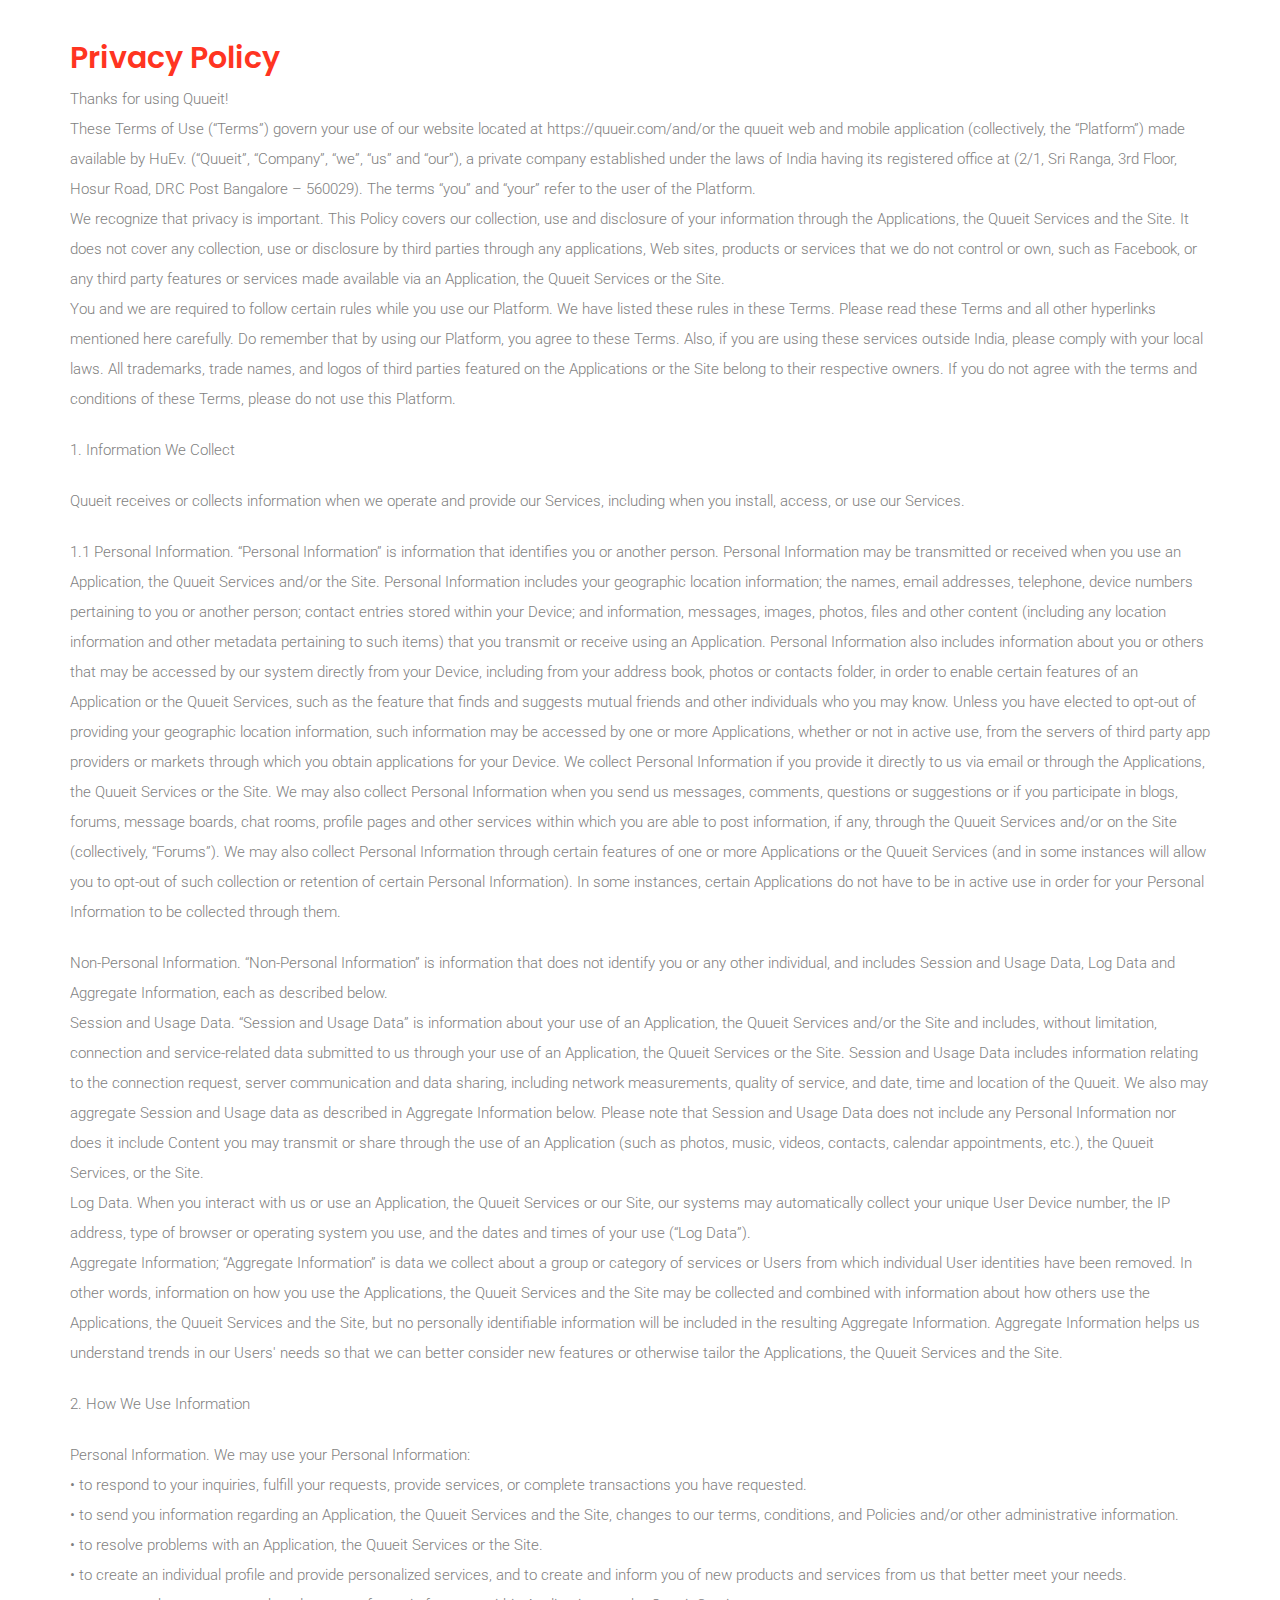
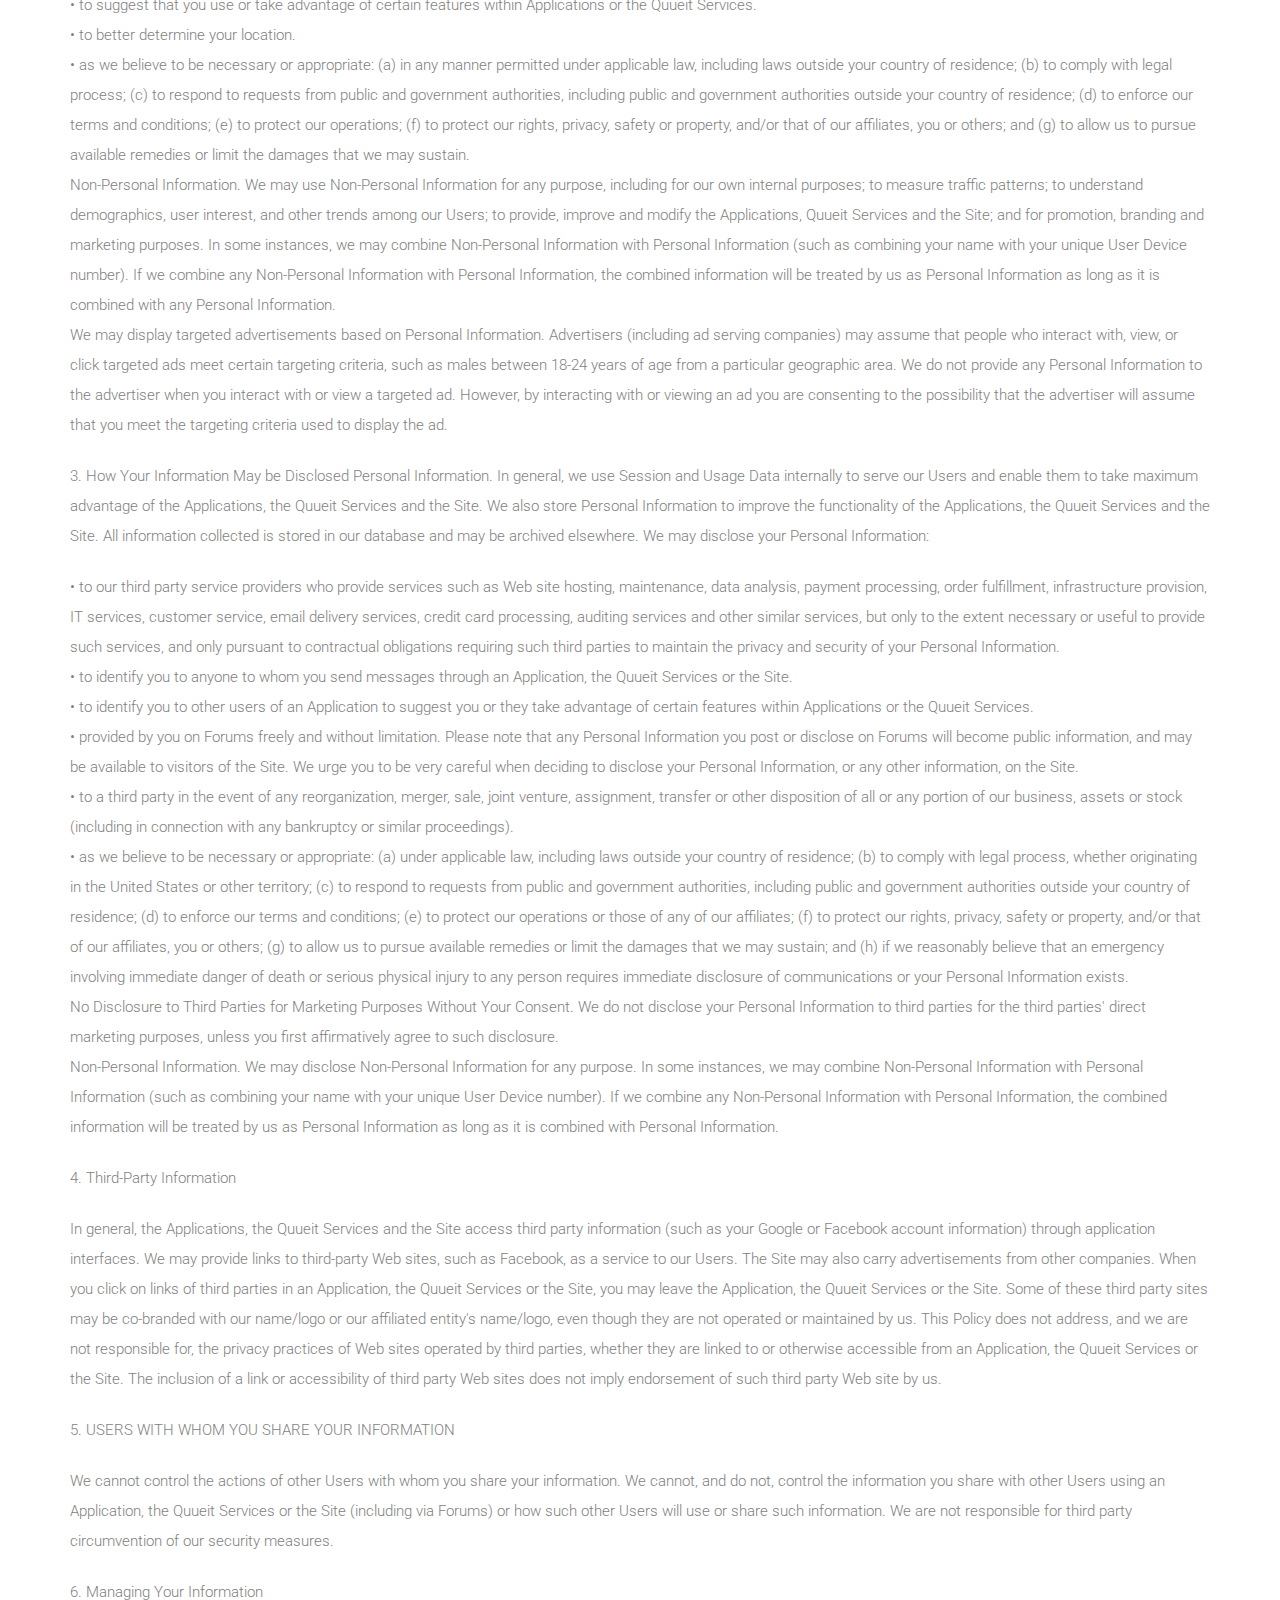
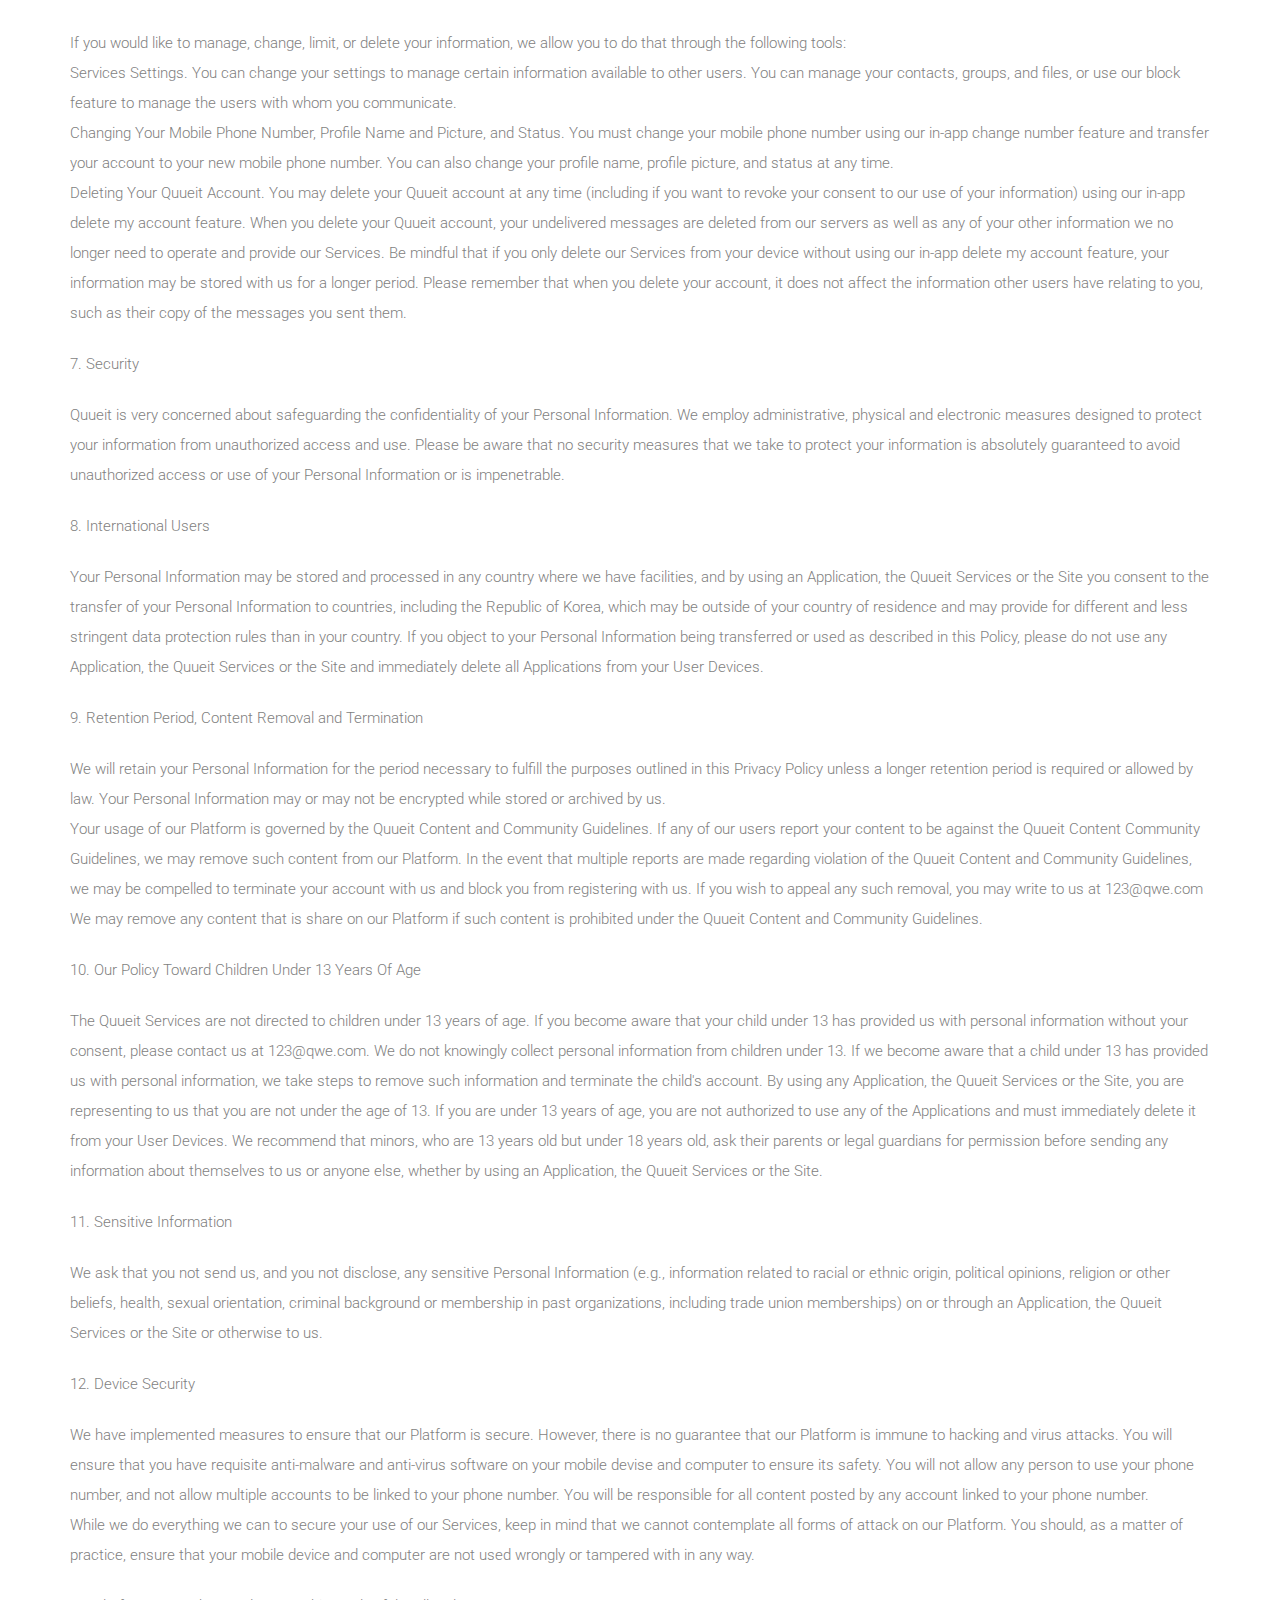
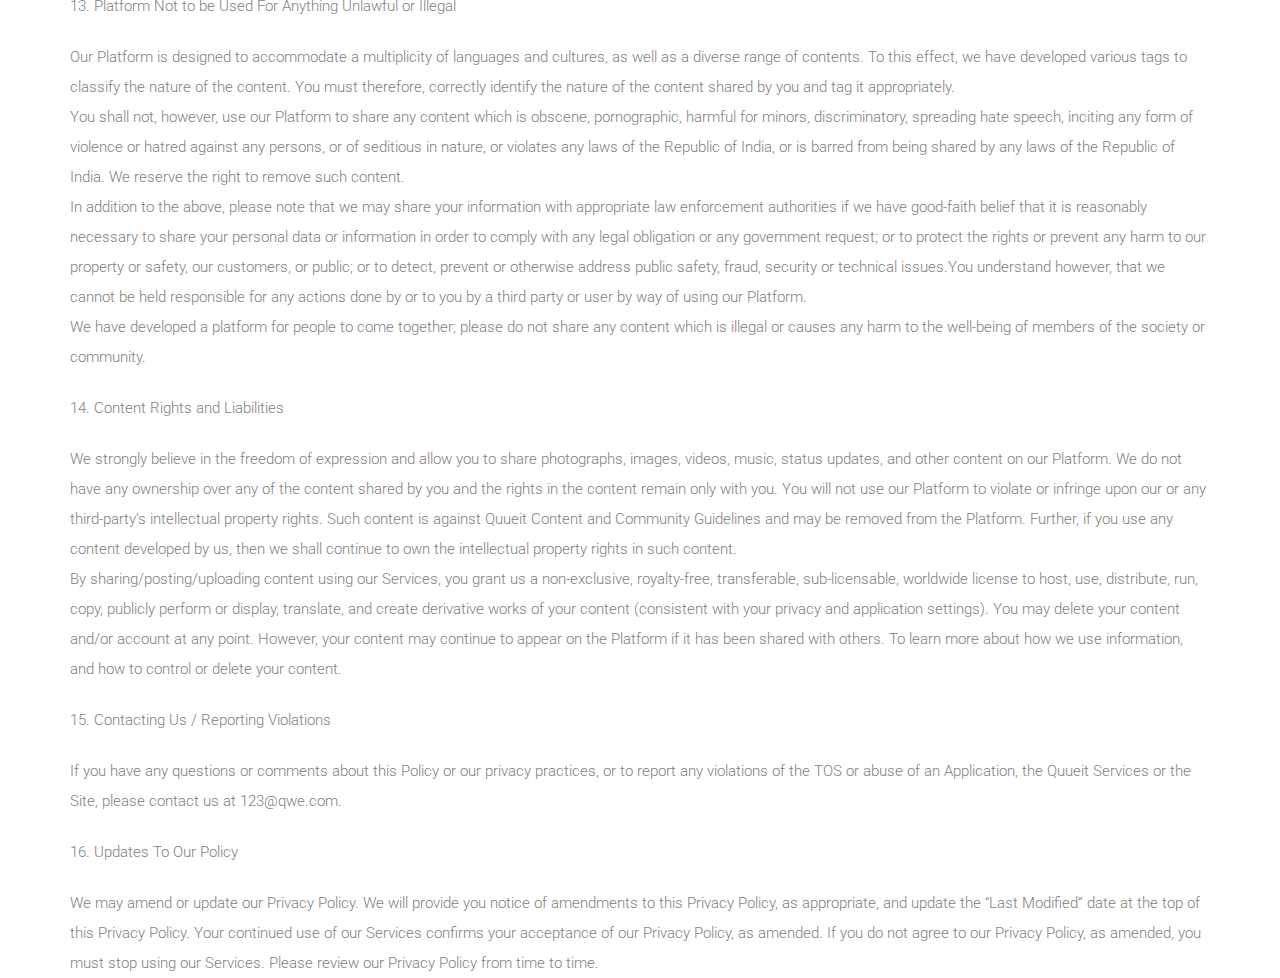
==== policy.html @ 69381c65 "Added website" ====
<!doctype html>
<html lang="zxx">

<head>
    <!-- Required meta tags -->
    <meta charset="utf-8">
    <meta name="viewport" content="width=device-width, initial-scale=1, shrink-to-fit=no">
    <title>QuueIt</title>
    <link rel="icon" href="img/favicon.png">
    <!-- Bootstrap CSS -->
    <link rel="stylesheet" href="css/bootstrap.min.css">       
    <!-- style CSS -->
    <link rel="stylesheet" href="css/style.css">
</head>

<body>    
    <!-- feature_part start-->
    <section class="feature_part padding_top">
        <div class="container">
            <div class="row align-items-center justify-content-between">
                <div class="col-lg-12 ">
                    <h2 style="color: #ff3421;">Privacy Policy</h2>
                    <p>Thanks for using Quueit!</p>

                    <p>These Terms of Use (&ldquo;Terms&rdquo;) govern your use of our website located at https://quueir.com/and/or the quueit web and mobile application (collectively, the &ldquo;Platform&rdquo;) made available by HuEv. (&ldquo;Quueit&rdquo;, &ldquo;Company&rdquo;, &ldquo;we&rdquo;, &ldquo;us&rdquo; and &ldquo;our&rdquo;), a private company established under the laws of India having its registered office at (2/1, Sri Ranga, 3rd Floor, Hosur Road, DRC Post Bangalore &ndash; 560029). The terms &ldquo;you&rdquo; and &ldquo;your&rdquo; refer to the user of the Platform. </p>

                    <p>We recognize that privacy is important. This Policy covers our collection, use and disclosure of your information through the Applications, the Quueit Services and the Site. It does not cover any collection, use or disclosure by third parties through any applications, Web sites, products or services that we do not control or own, such as Facebook, or any third party features or services made available via an Application, the Quueit Services or the Site.</p>

                    <p>You and we are required to follow certain rules while you use our Platform. We have listed these rules in these Terms. Please read these Terms and all other hyperlinks mentioned here carefully. Do remember that by using our Platform, you agree to these Terms. Also, if you are using these services outside India, please comply with your local laws. All trademarks, trade names, and logos of third parties featured on the Applications or the Site belong to their respective owners. If you do not agree with the terms and conditions of these Terms, please do not use this Platform.</p>
                    <br>
                    <p>1. Information We Collect</p>
                    <br>
                    <p>Quueit receives or collects information when we operate and provide our Services, including when you install, access, or use our Services.</p>
                    <br>
                    <p>1.1 Personal Information. &ldquo;Personal Information&rdquo; is information that identifies you or another person. Personal Information may be transmitted or received when you use an Application, the Quueit Services and/or the Site. Personal Information includes your geographic location information; the names, email addresses, telephone, device numbers pertaining to you or another person; contact entries stored within your Device; and information, messages, images, photos, files and other content (including any location information and other metadata pertaining to such items) that you transmit or receive using an Application. Personal Information also includes information about you or others that may be accessed by our system directly from your Device, including from your address book, photos or contacts folder, in order to enable certain features of an Application or the Quueit Services, such as the feature that finds and suggests mutual friends and other individuals who you may know. Unless you have elected to opt-out of providing your geographic location information, such information may be accessed by one or more Applications, whether or not in active use, from the servers of third party app providers or markets through which you obtain applications for your Device. We collect Personal Information if you provide it directly to us via email or through the Applications, the Quueit Services or the Site. We may also collect Personal Information when you send us messages, comments, questions or suggestions or if you participate in blogs, forums, message boards, chat rooms, profile pages and other services within which you are able to post information, if any, through the Quueit Services and/or on the Site (collectively, &ldquo;Forums&rdquo;). We may also collect Personal Information through certain features of one or more Applications or the Quueit Services (and in some instances will allow you to opt-out of such collection or retention of certain Personal Information). In some instances, certain Applications do not have to be in active use in order for your Personal Information to be collected through them.</p>
                    <br>
                    <p>Non-Personal Information. &ldquo;Non-Personal Information&rdquo; is information that does not identify you or any other individual, and includes Session and Usage Data, Log Data and Aggregate Information, each as described below.</p>

                    <p>Session and Usage Data. &ldquo;Session and Usage Data&rdquo; is information about your use of an Application, the Quueit Services and/or the Site and includes, without limitation, connection and service-related data submitted to us through your use of an Application, the Quueit Services or the Site. Session and Usage Data includes information relating to the connection request, server communication and data sharing, including network measurements, quality of service, and date, time and location of the Quueit. We also may aggregate Session and Usage data as described in Aggregate Information below. Please note that Session and Usage Data does not include any Personal Information nor does it include Content you may transmit or share through the use of an Application (such as photos, music, videos, contacts, calendar appointments, etc.), the Quueit Services, or the Site.</p>

                    <p>Log Data. When you interact with us or use an Application, the Quueit Services or our Site, our systems may automatically collect your unique User Device number, the IP address, type of browser or operating system you use, and the dates and times of your use (&ldquo;Log Data&rdquo;). </p>

                    <p>Aggregate Information; &ldquo;Aggregate Information&rdquo; is data we collect about a group or category of services or Users from which individual User identities have been removed. In other words, information on how you use the Applications, the Quueit Services and the Site may be collected and combined with information about how others use the Applications, the Quueit Services and the Site, but no personally identifiable information will be included in the resulting Aggregate Information. Aggregate Information helps us understand trends in our Users' needs so that we can better consider new features or otherwise tailor the Applications, the Quueit Services and the Site.</p>
                    <br>
                    <p>2. How We Use Information</p>
                    <br>
                    <p>Personal Information. We may use your Personal Information:</p>

                    <p>&bull; to respond to your inquiries, fulfill your requests, provide services, or complete transactions you have requested.</p>

                    <p>&bull; to send you information regarding an Application, the Quueit Services and the Site, changes to our terms, conditions, and Policies and/or other administrative information.</p>

                    <p>&bull; to resolve problems with an Application, the Quueit Services or the Site.</p>

                    <p>&bull; to create an individual profile and provide personalized services, and to create and inform you of new products and services from us that better meet your needs.</p>

                    <p>&bull; to suggest that you use or take advantage of certain features within Applications or the Quueit Services.</p>

                    <p>&bull; to better determine your location.</p>

                    <p>&bull; as we believe to be necessary or appropriate: (a) in any manner permitted under applicable law, including laws outside your country of residence; (b) to comply with legal process; (c) to respond to requests from public and government authorities, including public and government authorities outside your country of residence; (d) to enforce our terms and conditions; (e) to protect our operations; (f) to protect our rights, privacy, safety or property, and/or that of our affiliates, you or others; and (g) to allow us to pursue available remedies or limit the damages that we may sustain.</p>

                    <p>Non-Personal Information. We may use Non-Personal Information for any purpose, including for our own internal purposes; to measure traffic patterns; to understand demographics, user interest, and other trends among our Users; to provide, improve and modify the Applications, Quueit Services and the Site; and for promotion, branding and marketing purposes. In some instances, we may combine Non-Personal Information with Personal Information (such as combining your name with your unique User Device number). If we combine any Non-Personal Information with Personal Information, the combined information will be treated by us as Personal Information as long as it is combined with any Personal Information.</p>

                    <p>We may display targeted advertisements based on Personal Information. Advertisers (including ad serving companies) may assume that people who interact with, view, or click targeted ads meet certain targeting criteria, such as males between 18-24 years of age from a particular geographic area. We do not provide any Personal Information to the advertiser when you interact with or view a targeted ad. However, by interacting with or viewing an ad you are consenting to the possibility that the advertiser will assume that you meet the targeting criteria used to display the ad.</p>
                    <br>
                    <p>3. How Your Information May be Disclosed Personal Information. In general, we use Session and Usage Data internally to serve our Users and enable them to take maximum advantage of the Applications, the Quueit Services and the Site. We also store Personal Information to improve the functionality of the Applications, the Quueit Services and the Site. All information collected is stored in our database and may be archived elsewhere. We may disclose your Personal Information:</p>
                    <br>
                    <p>&bull; to our third party service providers who provide services such as Web site hosting, maintenance, data analysis, payment processing, order fulfillment, infrastructure provision, IT services, customer service, email delivery services, credit card processing, auditing services and other similar services, but only to the extent necessary or useful to provide such services, and only pursuant to contractual obligations requiring such third parties to maintain the privacy and security of your Personal Information.</p>

                    <p>&bull; to identify you to anyone to whom you send messages through an Application, the Quueit Services or the Site.</p>

                    <p>&bull; to identify you to other users of an Application to suggest you or they take advantage of certain features within Applications or the Quueit Services.</p>

                    <p>&bull; provided by you on Forums freely and without limitation. Please note that any Personal Information you post or disclose on Forums will become public information, and may be available to visitors of the Site. We urge you to be very careful when deciding to disclose your Personal Information, or any other information, on the Site.</p>

                    <p>&bull; to a third party in the event of any reorganization, merger, sale, joint venture, assignment, transfer or other disposition of all or any portion of our business, assets or stock (including in connection with any bankruptcy or similar proceedings).</p>

                    <p>&bull; as we believe to be necessary or appropriate: (a) under applicable law, including laws outside your country of residence; (b) to comply with legal process, whether originating in the United States or other territory; (c) to respond to requests from public and government authorities, including public and government authorities outside your country of residence; (d) to enforce our terms and conditions; (e) to protect our operations or those of any of our affiliates; (f) to protect our rights, privacy, safety or property, and/or that of our affiliates, you or others; (g) to allow us to pursue available remedies or limit the damages that we may sustain; and (h) if we reasonably believe that an emergency involving immediate danger of death or serious physical injury to any person requires immediate disclosure of communications or your Personal Information exists.</p>

                    <p>No Disclosure to Third Parties for Marketing Purposes Without Your Consent. We do not disclose your Personal Information to third parties for the third parties' direct marketing purposes, unless you first affirmatively agree to such disclosure.</p>

                    <p>Non-Personal Information. We may disclose Non-Personal Information for any purpose. In some instances, we may combine Non-Personal Information with Personal Information (such as combining your name with your unique User Device number). If we combine any Non-Personal Information with Personal Information, the combined information will be treated by us as Personal Information as long as it is combined with Personal Information.</p>
                    <br>
                    <p>4. Third-Party Information</p>
                    <br>
                    <p>In general, the Applications, the Quueit Services and the Site access third party information (such as your Google or Facebook account information) through application interfaces. We may provide links to third-party Web sites, such as Facebook, as a service to our Users. The Site may also carry advertisements from other companies. When you click on links of third parties in an Application, the Quueit Services or the Site, you may leave the Application, the Quueit Services or the Site. Some of these third party sites may be co-branded with our name/logo or our affiliated entity's name/logo, even though they are not operated or maintained by us. This Policy does not address, and we are not responsible for, the privacy practices of Web sites operated by third parties, whether they are linked to or otherwise accessible from an Application, the Quueit Services or the Site. The inclusion of a link or accessibility of third party Web sites does not imply endorsement of such third party Web site by us.</p>
                    <br>
                    <p>5. USERS WITH WHOM YOU SHARE YOUR INFORMATION</p>
                    <br>
                    <p>We cannot control the actions of other Users with whom you share your information. We cannot, and do not, control the information you share with other Users using an Application, the Quueit Services or the Site (including via Forums) or how such other Users will use or share such information. We are not responsible for third party circumvention of our security measures.</p>
                    <br>
                    <p>6. Managing Your Information</p>
                    <br>
                    <p>If you would like to manage, change, limit, or delete your information, we allow you to do that through the following tools:</p>

                    <p>Services Settings. You can change your settings to manage certain information available to other users. You can manage your contacts, groups, and files, or use our block feature to manage the users with whom you communicate.</p>

                    <p>Changing Your Mobile Phone Number, Profile Name and Picture, and Status. You must change your mobile phone number using our in-app change number feature and transfer your account to your new mobile phone number. You can also change your profile name, profile picture, and status at any time.</p>

                    <p>Deleting Your Quueit Account. You may delete your Quueit account at any time (including if you want to revoke your consent to our use of your information) using our in-app delete my account feature. When you delete your Quueit account, your undelivered messages are deleted from our servers as well as any of your other information we no longer need to operate and provide our Services. Be mindful that if you only delete our Services from your device without using our in-app delete my account feature, your information may be stored with us for a longer period. Please remember that when you delete your account, it does not affect the information other users have relating to you, such as their copy of the messages you sent them.</p>
                    <br>
                    <p>7. Security</p>
                    <br>
                    <p>Quueit is very concerned about safeguarding the confidentiality of your Personal Information. We employ administrative, physical and electronic measures designed to protect your information from unauthorized access and use. Please be aware that no security measures that we take to protect your information is absolutely guaranteed to avoid unauthorized access or use of your Personal Information or is impenetrable.</p>
                    <br>
                    <p>8. International Users</p>
                    <br>
                    <p>Your Personal Information may be stored and processed in any country where we have facilities, and by using an Application, the Quueit Services or the Site you consent to the transfer of your Personal Information to countries, including the Republic of Korea, which may be outside of your country of residence and may provide for different and less stringent data protection rules than in your country. If you object to your Personal Information being transferred or used as described in this Policy, please do not use any Application, the Quueit Services or the Site and immediately delete all Applications from your User Devices.</p>
                    <br>
                    <p>9. Retention Period, Content Removal and Termination</p>
                    <br>
                    <p>We will retain your Personal Information for the period necessary to fulfill the purposes outlined in this Privacy Policy unless a longer retention period is required or allowed by law. Your Personal Information may or may not be encrypted while stored or archived by us.</p>

                    <p>Your usage of our Platform is governed by the Quueit Content and Community Guidelines. If any of our users report your content to be against the Quueit Content Community Guidelines, we may remove such content from our Platform. In the event that multiple reports are made regarding violation of the Quueit Content and Community Guidelines, we may be compelled to terminate your account with us and block you from registering with us. If you wish to appeal any such removal, you may write to us at 123@qwe.com</p>

                    <p>We may remove any content that is share on our Platform if such content is prohibited under the Quueit Content and Community Guidelines.</p>
                    <br>
                    <p>10. Our Policy Toward Children Under 13 Years Of Age</p>
                    <br>
                    <p>The Quueit Services are not directed to children under 13 years of age. If you become aware that your child under 13 has provided us with personal information without your consent, please contact us at 123@qwe.com. We do not knowingly collect personal information from children under 13. If we become aware that a child under 13 has provided us with personal information, we take steps to remove such information and terminate the child's account. By using any Application, the Quueit Services or the Site, you are representing to us that you are not under the age of 13. If you are under 13 years of age, you are not authorized to use any of the Applications and must immediately delete it from your User Devices. We recommend that minors, who are 13 years old but under 18 years old, ask their parents or legal guardians for permission before sending any information about themselves to us or anyone else, whether by using an Application, the Quueit Services or the Site.</p>
                    <br>
                    <p>11. Sensitive Information</p>
                    <br>
                    <p>We ask that you not send us, and you not disclose, any sensitive Personal Information (e.g., information related to racial or ethnic origin, political opinions, religion or other beliefs, health, sexual orientation, criminal background or membership in past organizations, including trade union memberships) on or through an Application, the Quueit Services or the Site or otherwise to us.</p>
                    <br>
                    <p>12. Device Security</p>
                    <br>
                    <p>We have implemented measures to ensure that our Platform is secure. However, there is no guarantee that our Platform is immune to hacking and virus attacks. You will ensure that you have requisite anti-malware and anti-virus software on your mobile devise and computer to ensure its safety. You will not allow any person to use your phone number, and not allow multiple accounts to be linked to your phone number. You will be responsible for all content posted by any account linked to your phone number.</p>

                    <p>While we do everything we can to secure your use of our Services, keep in mind that we cannot contemplate all forms of attack on our Platform. You should, as a matter of practice, ensure that your mobile device and computer are not used wrongly or tampered with in any way.</p>
                    <br>
                    <p>13. Platform Not to be Used For Anything Unlawful or Illegal</p>
                    <br>
                    <p>Our Platform is designed to accommodate a multiplicity of languages and cultures, as well as a diverse range of contents. To this effect, we have developed various tags to classify the nature of the content. You must therefore, correctly identify the nature of the content shared by you and tag it appropriately.</p>

                    <p>You shall not, however, use our Platform to share any content which is obscene, pornographic, harmful for minors, discriminatory, spreading hate speech, inciting any form of violence or hatred against any persons, or of seditious in nature, or violates any laws of the Republic of India, or is barred from being shared by any laws of the Republic of India. We reserve the right to remove such content.</p>

                    <p>In addition to the above, please note that we may share your information with appropriate law enforcement authorities if we have good-faith belief that it is reasonably necessary to share your personal data or information in order to comply with any legal obligation or any government request; or to protect the rights or prevent any harm to our property or safety, our customers, or public; or to detect, prevent or otherwise address public safety, fraud, security or technical issues.You understand however, that we cannot be held responsible for any actions done by or to you by a third party or user by way of using our Platform.</p>

                    <p>We have developed a platform for people to come together; please do not share any content which is illegal or causes any harm to the well-being of members of the society or community.</p>
                    <br>
                    <p>14. Content Rights and Liabilities</p>
                    <br>
                    <p>We strongly believe in the freedom of expression and allow you to share photographs, images, videos, music, status updates, and other content on our Platform. We do not have any ownership over any of the content shared by you and the rights in the content remain only with you. You will not use our Platform to violate or infringe upon our or any third-party&rsquo;s intellectual property rights. Such content is against Quueit Content and Community Guidelines and may be removed from the Platform. Further, if you use any content developed by us, then we shall continue to own the intellectual property rights in such content.</p>

                    <p>By sharing/posting/uploading content using our Services, you grant us a non-exclusive, royalty-free, transferable, sub-licensable, worldwide license to host, use, distribute, run, copy, publicly perform or display, translate, and create derivative works of your content (consistent with your privacy and application settings). You may delete your content and/or account at any point. However, your content may continue to appear on the Platform if it has been shared with others. To learn more about how we use information, and how to control or delete your content.</p>
                    <br>
                    <p>15. Contacting Us / Reporting Violations</p>
                    <br>
                    <p>If you have any questions or comments about this Policy or our privacy practices, or to report any violations of the TOS or abuse of an Application, the Quueit Services or the Site, please contact us at 123@qwe.com.</p>
                    <br>
                    <p>16. Updates To Our Policy</p>
                    <br>
                    <p>We may amend or update our Privacy Policy. We will provide you notice of amendments to this Privacy Policy, as appropriate, and update the &ldquo;Last Modified&rdquo; date at the top of this Privacy Policy. Your continued use of our Services confirms your acceptance of our Privacy Policy, as amended. If you do not agree to our Privacy Policy, as amended, you must stop using our Services. Please review our Privacy Policy from time to time.</p>
                </div>               
            </div>
        </div>          
    </section>
    <!-- upcoming_event part start-->
</body>

</html>
---- css/style.css ----
/**************** extend css start ****************/
@import url("https://fonts.googleapis.com/css?family=Open+Sans:800|Poppins:300,400,500,600,700,800|Roboto:300,400,500");
/* line 2, ../../01 cl html template/03_jun 2019/184_SAAS_template/sass/_extends.scss */
.btn_1, .btn_2:hover, .form-contact .form-group .btn_1 i {
  background-image: linear-gradient(to left, #00b4ff 0%, #ff3421 51%, #00b4ff 100%);
}

/* line 5, ../../01 cl html template/03_jun 2019/184_SAAS_template/sass/_extends.scss */
.banner_part .banner_text .banner_btn_1:hover, .banner_part .banner_text .banner_btn_2:hover, .cta_part .banner_btn_1:hover, .cta_part .banner_btn_2:hover {
  background-image: linear-gradient(to left, #ff3421 0%, #ff3421 51%, #ff3421 100%);
}

/* line 8, ../../01 cl html template/03_jun 2019/184_SAAS_template/sass/_extends.scss */
.form-contact .form-group .btn_1 {
  background-image: linear-gradient(to left, #fff 0%, #fff 51%, #fff 100%);
}

/**************** extend css start ****************/
/**************** common css start ****************/
/* line 3, ../../01 cl html template/03_jun 2019/184_SAAS_template/sass/_common.scss */
body {
  font-family: "Roboto", sans-serif;
  padding: 0;
  margin: 0;
  font-size: 14px;
}

/* line 9, ../../01 cl html template/03_jun 2019/184_SAAS_template/sass/_common.scss */
.message_submit_form:focus {
  outline: none;
}

/* line 12, ../../01 cl html template/03_jun 2019/184_SAAS_template/sass/_common.scss */
input:hover, input:focus {
  outline: none !important;
}

/* line 15, ../../01 cl html template/03_jun 2019/184_SAAS_template/sass/_common.scss */
.gray_bg {
  background-color: #f7f7f7;
}

/* line 18, ../../01 cl html template/03_jun 2019/184_SAAS_template/sass/_common.scss */
.section_padding {
  padding: 140px 0px;
}

@media only screen and (min-width: 992px) and (max-width: 1200px) {
  /* line 18, ../../01 cl html template/03_jun 2019/184_SAAS_template/sass/_common.scss */
  .section_padding {
    padding: 100px 0px;
  }
}

@media only screen and (min-width: 768px) and (max-width: 991px) {
  /* line 18, ../../01 cl html template/03_jun 2019/184_SAAS_template/sass/_common.scss */
  .section_padding {
    padding: 70px 0px;
  }
}

@media (max-width: 576px) {
  /* line 18, ../../01 cl html template/03_jun 2019/184_SAAS_template/sass/_common.scss */
  .section_padding {
    padding: 70px 0px;
  }
}

@media only screen and (min-width: 576px) and (max-width: 767px) {
  /* line 18, ../../01 cl html template/03_jun 2019/184_SAAS_template/sass/_common.scss */
  .section_padding {
    padding: 70px 0px;
  }
}

/* line 33, ../../01 cl html template/03_jun 2019/184_SAAS_template/sass/_common.scss */
.single_padding_top {
  padding-top: 140px !important;
}

@media only screen and (min-width: 992px) and (max-width: 1200px) {
  /* line 33, ../../01 cl html template/03_jun 2019/184_SAAS_template/sass/_common.scss */
  .single_padding_top {
    padding-top: 70px !important;
  }
}

@media only screen and (min-width: 768px) and (max-width: 991px) {
  /* line 33, ../../01 cl html template/03_jun 2019/184_SAAS_template/sass/_common.scss */
  .single_padding_top {
    padding-top: 70px !important;
  }
}

@media (max-width: 576px) {
  /* line 33, ../../01 cl html template/03_jun 2019/184_SAAS_template/sass/_common.scss */
  .single_padding_top {
    padding-top: 70px !important;
  }
}

@media only screen and (min-width: 576px) and (max-width: 767px) {
  /* line 33, ../../01 cl html template/03_jun 2019/184_SAAS_template/sass/_common.scss */
  .single_padding_top {
    padding-top: 100px !important;
  }
}

/* line 48, ../../01 cl html template/03_jun 2019/184_SAAS_template/sass/_common.scss */
.padding_top {
  padding-top: 40px;
}

@media only screen and (min-width: 992px) and (max-width: 1200px) {
  /* line 48, ../../01 cl html template/03_jun 2019/184_SAAS_template/sass/_common.scss */
  .padding_top {
    padding-top: 40px;
  }
}

@media only screen and (min-width: 768px) and (max-width: 991px) {
  /* line 48, ../../01 cl html template/03_jun 2019/184_SAAS_template/sass/_common.scss */
  .padding_top {
    padding-top: 40px;
  }
}

@media (max-width: 576px) {
  /* line 48, ../../01 cl html template/03_jun 2019/184_SAAS_template/sass/_common.scss */
  .padding_top {
    padding-top: 40px;
  }
}

@media only screen and (min-width: 576px) and (max-width: 767px) {
  /* line 48, ../../01 cl html template/03_jun 2019/184_SAAS_template/sass/_common.scss */
  .padding_top {
    padding-top: 40px;
  }
}

/* line 63, ../../01 cl html template/03_jun 2019/184_SAAS_template/sass/_common.scss */
a {
  text-decoration: none;
  -webkit-transition: 0.5s;
  transition: 0.5s;
}

/* line 66, ../../01 cl html template/03_jun 2019/184_SAAS_template/sass/_common.scss */
a:hover {
  outline: none;
  text-decoration: none;
}

/* line 72, ../../01 cl html template/03_jun 2019/184_SAAS_template/sass/_common.scss */
h1, h2, h3, h4, h5, h6 {
  color: #1a1a1a;
  font-family: "Poppins", sans-serif;
}

/* line 76, ../../01 cl html template/03_jun 2019/184_SAAS_template/sass/_common.scss */
p {
  font-family: "Roboto", sans-serif;
  line-height: 2;
  font-size: 15px;
  margin-bottom: 0px;
  color: #7f7f7f;
  font-weight: 300;
}

/* line 84, ../../01 cl html template/03_jun 2019/184_SAAS_template/sass/_common.scss */
h2 {
  font-size: 44px;
  line-height: 28px;
  color: #1a1a1a;
  font-weight: 600;
  line-height: 1.222;
}

@media (max-width: 576px) {
  /* line 84, ../../01 cl html template/03_jun 2019/184_SAAS_template/sass/_common.scss */
  h2 {
    font-size: 22px;
    line-height: 25px;
  }
}

@media only screen and (min-width: 576px) and (max-width: 767px) {
  /* line 84, ../../01 cl html template/03_jun 2019/184_SAAS_template/sass/_common.scss */
  h2 {
    font-size: 24px;
    line-height: 25px;
  }
}

/* line 101, ../../01 cl html template/03_jun 2019/184_SAAS_template/sass/_common.scss */
h3 {
  font-size: 24px;
  line-height: 25px;
}

@media (max-width: 576px) {
  /* line 101, ../../01 cl html template/03_jun 2019/184_SAAS_template/sass/_common.scss */
  h3 {
    font-size: 20px;
  }
}

/* line 110, ../../01 cl html template/03_jun 2019/184_SAAS_template/sass/_common.scss */
h5 {
  font-size: 18px;
  line-height: 22px;
}

/* line 115, ../../01 cl html template/03_jun 2019/184_SAAS_template/sass/_common.scss */
img {
  max-width: 100%;
}

/* line 118, ../../01 cl html template/03_jun 2019/184_SAAS_template/sass/_common.scss */
a:focus, .button:focus, button:focus, .btn:focus {
  text-decoration: none;
  outline: none;
  box-shadow: none;
  -webkit-transition: 1s;
  transition: 1s;
}

/* line 125, ../../01 cl html template/03_jun 2019/184_SAAS_template/sass/_common.scss */
.section_tittle {
  margin-bottom: 53px;
}

@media (max-width: 991px) {
  /* line 125, ../../01 cl html template/03_jun 2019/184_SAAS_template/sass/_common.scss */
  .section_tittle {
    margin-bottom: 20px;
  }
}

@media only screen and (min-width: 992px) and (max-width: 1200px) {
  /* line 125, ../../01 cl html template/03_jun 2019/184_SAAS_template/sass/_common.scss */
  .section_tittle {
    margin-bottom: 40px;
  }
}

/* line 133, ../../01 cl html template/03_jun 2019/184_SAAS_template/sass/_common.scss */
.section_tittle h2 {
  font-size: 45px;
  color: #1a1a1a;
  line-height: 33px;
  font-weight: 500;
  position: relative;
  margin-bottom: 28px;
}

@media (max-width: 576px) {
  /* line 133, ../../01 cl html template/03_jun 2019/184_SAAS_template/sass/_common.scss */
  .section_tittle h2 {
    font-size: 25px;
    line-height: 35px;
    margin-bottom: 15px;
  }
}

@media only screen and (min-width: 576px) and (max-width: 767px) {
  /* line 133, ../../01 cl html template/03_jun 2019/184_SAAS_template/sass/_common.scss */
  .section_tittle h2 {
    font-size: 25px;
    line-height: 35px;
    margin-bottom: 15px;
  }
}

@media only screen and (min-width: 768px) and (max-width: 991px) {
  /* line 133, ../../01 cl html template/03_jun 2019/184_SAAS_template/sass/_common.scss */
  .section_tittle h2 {
    font-size: 30px;
    line-height: 40px;
    margin-bottom: 15px;
  }
}

@media only screen and (min-width: 992px) and (max-width: 1200px) {
  /* line 133, ../../01 cl html template/03_jun 2019/184_SAAS_template/sass/_common.scss */
  .section_tittle h2 {
    font-size: 35px;
    line-height: 40px;
  }
}

/* line 161, ../../01 cl html template/03_jun 2019/184_SAAS_template/sass/_common.scss */
.section_tittle p {
  color: #556172;
  text-transform: capitalize;
  line-height: 30px;
  font-family: "Poppins", sans-serif;
}

@media (max-width: 576px) {
  /* line 161, ../../01 cl html template/03_jun 2019/184_SAAS_template/sass/_common.scss */
  .section_tittle p {
    margin-bottom: 10px;
  }
}

@media only screen and (min-width: 576px) and (max-width: 767px) {
  /* line 161, ../../01 cl html template/03_jun 2019/184_SAAS_template/sass/_common.scss */
  .section_tittle p {
    margin-bottom: 10px;
  }
}

@media only screen and (min-width: 768px) and (max-width: 991px) {
  /* line 161, ../../01 cl html template/03_jun 2019/184_SAAS_template/sass/_common.scss */
  .section_tittle p {
    margin-bottom: 10px;
  }
}

@media only screen and (min-width: 992px) and (max-width: 1200px) {
  /* line 161, ../../01 cl html template/03_jun 2019/184_SAAS_template/sass/_common.scss */
  .section_tittle p {
    margin-bottom: 10px;
  }
}

/* line 180, ../../01 cl html template/03_jun 2019/184_SAAS_template/sass/_common.scss */
ul {
  list-style: none;
  margin: 0;
  padding: 0;
}

/* line 185, ../../01 cl html template/03_jun 2019/184_SAAS_template/sass/_common.scss */
.mb_110 {
  margin-bottom: 110px;
}

@media (max-width: 576px) {
  /* line 185, ../../01 cl html template/03_jun 2019/184_SAAS_template/sass/_common.scss */
  .mb_110 {
    margin-bottom: 220px;
  }
}

/* line 192, ../../01 cl html template/03_jun 2019/184_SAAS_template/sass/_common.scss */
.mt_130 {
  margin-top: 130px;
}

@media (max-width: 576px) {
  /* line 192, ../../01 cl html template/03_jun 2019/184_SAAS_template/sass/_common.scss */
  .mt_130 {
    margin-top: 70px;
  }
}

@media only screen and (min-width: 576px) and (max-width: 767px) {
  /* line 192, ../../01 cl html template/03_jun 2019/184_SAAS_template/sass/_common.scss */
  .mt_130 {
    margin-top: 70px;
  }
}

@media only screen and (min-width: 768px) and (max-width: 991px) {
  /* line 192, ../../01 cl html template/03_jun 2019/184_SAAS_template/sass/_common.scss */
  .mt_130 {
    margin-top: 70px;
  }
}

@media only screen and (min-width: 992px) and (max-width: 1200px) {
  /* line 192, ../../01 cl html template/03_jun 2019/184_SAAS_template/sass/_common.scss */
  .mt_130 {
    margin-top: 70px;
  }
}

/* line 207, ../../01 cl html template/03_jun 2019/184_SAAS_template/sass/_common.scss */
.mb_130 {
  margin-bottom: 140px;
}

@media (max-width: 991px) {
  /* line 207, ../../01 cl html template/03_jun 2019/184_SAAS_template/sass/_common.scss */
  .mb_130 {
    margin-bottom: 70px;
  }
}

@media only screen and (min-width: 992px) and (max-width: 1200px) {
  /* line 207, ../../01 cl html template/03_jun 2019/184_SAAS_template/sass/_common.scss */
  .mb_130 {
    margin-bottom: 100px;
  }
}

/* line 216, ../../01 cl html template/03_jun 2019/184_SAAS_template/sass/_common.scss */
.padding_less_40 {
  margin-bottom: -50px;
}

/* line 219, ../../01 cl html template/03_jun 2019/184_SAAS_template/sass/_common.scss */
.z_index {
  z-index: 9 !important;
  position: relative;
}

@media only screen and (min-width: 1200px) and (max-width: 3640px) {
  /* line 225, ../../01 cl html template/03_jun 2019/184_SAAS_template/sass/_common.scss */
  .container {
    max-width: 1170px;
  }
}

@media (max-width: 1200px) {
  /* line 230, ../../01 cl html template/03_jun 2019/184_SAAS_template/sass/_common.scss */
  [class*="hero-ani-"] {
    display: none !important;
  }
}

/**************** common css end ****************/
/* Main Button Area css
============================================================================================ */
/* line 3, ../../01 cl html template/03_jun 2019/184_SAAS_template/sass/_button.scss */
.submit_btn {
  width: auto;
  display: inline-block;
  background: #fff;
  padding: 0px 50px;
  color: #fff;
  font-size: 13px;
  font-weight: 500;
  line-height: 50px;
  border-radius: 5px;
  outline: none !important;
  box-shadow: none !important;
  text-align: center;
  border: 1px solid #edeff2;
  cursor: pointer;
  -webkit-transition: 0.5s;
  transition: 0.5s;
}

/* line 19, ../../01 cl html template/03_jun 2019/184_SAAS_template/sass/_button.scss */
.submit_btn:hover {
  background: transparent;
}

/* line 24, ../../01 cl html template/03_jun 2019/184_SAAS_template/sass/_button.scss */
.btn_1 {
  display: inline-block;
  padding: 18.5px 40px;
  border-radius: 5px;
  font-size: 15px;
  font-family: "Poppins", sans-serif;
  font-weight: 500;
  color: #fff;
  -o-transition: all .4s ease-in-out;
  -webkit-transition: all .4s ease-in-out;
  transition: all .4s ease-in-out;
  text-transform: capitalize;
  background-size: 200% auto;
  border: 1px solid transparent;
}

/* line 40, ../../01 cl html template/03_jun 2019/184_SAAS_template/sass/_button.scss */
.btn_1:hover {
  color: #fff !important;
  background-position: right center;
}

@media (max-width: 576px) {
  /* line 24, ../../01 cl html template/03_jun 2019/184_SAAS_template/sass/_button.scss */
  .btn_1 {
    padding: 10px 30px;
    margin-top: 20px;
  }
}

@media only screen and (min-width: 576px) and (max-width: 767px) {
  /* line 24, ../../01 cl html template/03_jun 2019/184_SAAS_template/sass/_button.scss */
  .btn_1 {
    padding: 10px 30px;
    margin-top: 20px;
  }
}

@media only screen and (min-width: 768px) and (max-width: 991px) {
  /* line 24, ../../01 cl html template/03_jun 2019/184_SAAS_template/sass/_button.scss */
  .btn_1 {
    padding: 10px 30px;
    margin-top: 25px;
  }
}

/* line 61, ../../01 cl html template/03_jun 2019/184_SAAS_template/sass/_button.scss */
.btn_2 {
  display: inline-block;
  padding: 18.5px 40px;
  border-radius: 5px;
  background-color: #fff;
  font-size: 15px;
  font-family: "Poppins", sans-serif;
  font-weight: 500;
  color: #1a1a1a;
  -o-transition: all .4s ease-in-out;
  -webkit-transition: all .4s ease-in-out;
  transition: all .4s ease-in-out;
  text-transform: capitalize;
  border: 1px solid #8f9091;
  background-size: 200% auto;
}

/* line 76, ../../01 cl html template/03_jun 2019/184_SAAS_template/sass/_button.scss */
.btn_2:hover {
  color: #fff !important;
  border: 1px solid #ff3421;
  background-position: right center;
}

@media (max-width: 576px) {
  /* line 61, ../../01 cl html template/03_jun 2019/184_SAAS_template/sass/_button.scss */
  .btn_2 {
    padding: 10px 30px;
    margin-top: 20px;
  }
}

@media only screen and (min-width: 576px) and (max-width: 767px) {
  /* line 61, ../../01 cl html template/03_jun 2019/184_SAAS_template/sass/_button.scss */
  .btn_2 {
    padding: 10px 30px;
    margin-top: 20px;
  }
}

@media only screen and (min-width: 768px) and (max-width: 991px) {
  /* line 61, ../../01 cl html template/03_jun 2019/184_SAAS_template/sass/_button.scss */
  .btn_2 {
    padding: 10px 30px;
    margin-top: 25px;
  }
}

/* line 98, ../../01 cl html template/03_jun 2019/184_SAAS_template/sass/_button.scss */
.btn_4 {
  color: #ff3421;
  font-size: 15px;
  font-weight: 700;
  margin-top: 53px;
  display: inline-block;
}

@media (max-width: 991px) {
  /* line 98, ../../01 cl html template/03_jun 2019/184_SAAS_template/sass/_button.scss */
  .btn_4 {
    margin-top: 30px;
  }
}

/* line 110, ../../01 cl html template/03_jun 2019/184_SAAS_template/sass/_button.scss */
.btn_4 img {
  width: 20px;
  margin-left: 15px;
}

/*=================== custom button rule start ====================*/
/* line 118, ../../01 cl html template/03_jun 2019/184_SAAS_template/sass/_button.scss */
.button {
  display: inline-block;
  border: 1px solid transparent;
  font-size: 15px;
  font-weight: 500;
  padding: 12px 54px;
  border-radius: 4px;
  color: #fff;
  border: 1px solid #edeff2;
  text-transform: uppercase;
  background-color: #ff3421;
  cursor: pointer;
  -webkit-transition: 0.5s;
  transition: 0.5s;
}

@media (max-width: 767px) {
  /* line 118, ../../01 cl html template/03_jun 2019/184_SAAS_template/sass/_button.scss */
  .button {
    font-size: 13px;
    padding: 9px 24px;
  }
}

/* line 137, ../../01 cl html template/03_jun 2019/184_SAAS_template/sass/_button.scss */
.button:hover {
  color: #fff;
}

/* line 142, ../../01 cl html template/03_jun 2019/184_SAAS_template/sass/_button.scss */
.button-link {
  letter-spacing: 0;
  color: #3b1d82;
  border: 0;
  padding: 0;
}

/* line 148, ../../01 cl html template/03_jun 2019/184_SAAS_template/sass/_button.scss */
.button-link:hover {
  background: transparent;
  color: #3b1d82;
}

/* line 154, ../../01 cl html template/03_jun 2019/184_SAAS_template/sass/_button.scss */
.button-header {
  color: #fff;
  border-color: #edeff2;
}

/* line 158, ../../01 cl html template/03_jun 2019/184_SAAS_template/sass/_button.scss */
.button-header:hover {
  background: #b8024c;
  color: #fff;
}

/* line 164, ../../01 cl html template/03_jun 2019/184_SAAS_template/sass/_button.scss */
.button-contactForm {
  color: #fff;
  border-color: #edeff2;
  padding: 12px 25px;
}

/* End Main Button Area css
============================================================================================ */
/* Start Blog Area css
============================================================================================ */
/* line 5, ../../01 cl html template/03_jun 2019/184_SAAS_template/sass/_blog.scss */
.latest-blog-area .area-heading {
  margin-bottom: 70px;
}

/* line 10, ../../01 cl html template/03_jun 2019/184_SAAS_template/sass/_blog.scss */
.blog_area a {
  color: #666666 !important;
  text-decoration: none;
  -webkit-transition: 0.5s;
  transition: 0.5s;
}

/* line 14, ../../01 cl html template/03_jun 2019/184_SAAS_template/sass/_blog.scss */
.blog_area a:hover, .blog_area a :hover {
  color: #ff3421;
}

/* line 20, ../../01 cl html template/03_jun 2019/184_SAAS_template/sass/_blog.scss */
.single-blog {
  overflow: hidden;
  margin-bottom: 30px;
}

/* line 24, ../../01 cl html template/03_jun 2019/184_SAAS_template/sass/_blog.scss */
.single-blog:hover {
  box-shadow: 0px 10px 20px 0px rgba(42, 34, 123, 0.1);
}

/* line 28, ../../01 cl html template/03_jun 2019/184_SAAS_template/sass/_blog.scss */
.single-blog .thumb {
  overflow: hidden;
  position: relative;
}

/* line 32, ../../01 cl html template/03_jun 2019/184_SAAS_template/sass/_blog.scss */
.single-blog .thumb:after {
  content: '';
  position: absolute;
  left: 0;
  top: 0;
  width: 100%;
  height: 100%;
  background: #000;
  opacity: 0;
  -webkit-transition: 0.5s;
  transition: 0.5s;
}

/* line 45, ../../01 cl html template/03_jun 2019/184_SAAS_template/sass/_blog.scss */
.single-blog h4 {
  border-bottom: 1px solid #dfdfdf;
  padding-bottom: 34px;
  margin-bottom: 25px;
}

/* line 52, ../../01 cl html template/03_jun 2019/184_SAAS_template/sass/_blog.scss */
.single-blog a {
  font-size: 20px;
  font-weight: 600;
}

/* line 62, ../../01 cl html template/03_jun 2019/184_SAAS_template/sass/_blog.scss */
.single-blog .date {
  color: #888;
  text-align: left;
  display: inline-block;
  font-size: 13px;
  font-weight: 300;
}

/* line 70, ../../01 cl html template/03_jun 2019/184_SAAS_template/sass/_blog.scss */
.single-blog .tag {
  text-align: left;
  display: inline-block;
  float: left;
  font-size: 13px;
  font-weight: 300;
  margin-right: 22px;
  position: relative;
}

/* line 80, ../../01 cl html template/03_jun 2019/184_SAAS_template/sass/_blog.scss */
.single-blog .tag:after {
  content: '';
  position: absolute;
  width: 1px;
  height: 10px;
  background: #acacac;
  right: -12px;
  top: 7px;
}

@media (max-width: 1199px) {
  /* line 70, ../../01 cl html template/03_jun 2019/184_SAAS_template/sass/_blog.scss */
  .single-blog .tag {
    margin-right: 8px;
  }
  /* line 94, ../../01 cl html template/03_jun 2019/184_SAAS_template/sass/_blog.scss */
  .single-blog .tag:after {
    display: none;
  }
}

/* line 100, ../../01 cl html template/03_jun 2019/184_SAAS_template/sass/_blog.scss */
.single-blog .likes {
  margin-right: 16px;
}

@media (max-width: 800px) {
  /* line 20, ../../01 cl html template/03_jun 2019/184_SAAS_template/sass/_blog.scss */
  .single-blog {
    margin-bottom: 30px;
  }
}

/* line 108, ../../01 cl html template/03_jun 2019/184_SAAS_template/sass/_blog.scss */
.single-blog .single-blog-content {
  padding: 30px;
}

/* line 112, ../../01 cl html template/03_jun 2019/184_SAAS_template/sass/_blog.scss */
.single-blog .single-blog-content .meta-bottom p {
  font-size: 13px;
  font-weight: 300;
}

/* line 117, ../../01 cl html template/03_jun 2019/184_SAAS_template/sass/_blog.scss */
.single-blog .single-blog-content .meta-bottom i {
  color: #edeff2;
  font-size: 13px;
  margin-right: 7px;
}

@media (max-width: 1199px) {
  /* line 108, ../../01 cl html template/03_jun 2019/184_SAAS_template/sass/_blog.scss */
  .single-blog .single-blog-content {
    padding: 15px;
  }
}

/* line 131, ../../01 cl html template/03_jun 2019/184_SAAS_template/sass/_blog.scss */
.single-blog:hover .thumb:after {
  opacity: .7;
  -webkit-transition: 0.5s;
  transition: 0.5s;
}

@media (max-width: 1199px) {
  /* line 139, ../../01 cl html template/03_jun 2019/184_SAAS_template/sass/_blog.scss */
  .single-blog h4 {
    transition: all 300ms linear 0s;
    border-bottom: 1px solid #dfdfdf;
    padding-bottom: 14px;
    margin-bottom: 12px;
  }
  /* line 145, ../../01 cl html template/03_jun 2019/184_SAAS_template/sass/_blog.scss */
  .single-blog h4 a {
    font-size: 18px;
  }
}

/* line 153, ../../01 cl html template/03_jun 2019/184_SAAS_template/sass/_blog.scss */
.full_image.single-blog {
  position: relative;
}

/* line 156, ../../01 cl html template/03_jun 2019/184_SAAS_template/sass/_blog.scss */
.full_image.single-blog .single-blog-content {
  position: absolute;
  left: 35px;
  bottom: 0;
  opacity: 0;
  visibility: hidden;
  -webkit-transition: 0.5s;
  transition: 0.5s;
}

@media (min-width: 992px) {
  /* line 156, ../../01 cl html template/03_jun 2019/184_SAAS_template/sass/_blog.scss */
  .full_image.single-blog .single-blog-content {
    bottom: 100px;
  }
}

/* line 175, ../../01 cl html template/03_jun 2019/184_SAAS_template/sass/_blog.scss */
.full_image.single-blog h4 {
  -webkit-transition: 0.5s;
  transition: 0.5s;
  border-bottom: none;
  padding-bottom: 5px;
}

/* line 181, ../../01 cl html template/03_jun 2019/184_SAAS_template/sass/_blog.scss */
.full_image.single-blog a {
  font-size: 20px;
  font-weight: 600;
}

/* line 191, ../../01 cl html template/03_jun 2019/184_SAAS_template/sass/_blog.scss */
.full_image.single-blog .date {
  color: #fff;
}

/* line 196, ../../01 cl html template/03_jun 2019/184_SAAS_template/sass/_blog.scss */
.full_image.single-blog:hover .single-blog-content {
  opacity: 1;
  visibility: visible;
  -webkit-transition: 0.5s;
  transition: 0.5s;
}

/* End Blog Area css
============================================================================================ */
/* Latest Blog Area css
============================================================================================ */
/* line 220, ../../01 cl html template/03_jun 2019/184_SAAS_template/sass/_blog.scss */
.l_blog_item .l_blog_text .date {
  margin-top: 24px;
  margin-bottom: 15px;
}

/* line 224, ../../01 cl html template/03_jun 2019/184_SAAS_template/sass/_blog.scss */
.l_blog_item .l_blog_text .date a {
  font-size: 12px;
}

/* line 230, ../../01 cl html template/03_jun 2019/184_SAAS_template/sass/_blog.scss */
.l_blog_item .l_blog_text h4 {
  font-size: 18px;
  border-bottom: 1px solid #eeeeee;
  margin-bottom: 0px;
  padding-bottom: 20px;
  -webkit-transition: 0.5s;
  transition: 0.5s;
}

/* line 243, ../../01 cl html template/03_jun 2019/184_SAAS_template/sass/_blog.scss */
.l_blog_item .l_blog_text p {
  margin-bottom: 0px;
  padding-top: 20px;
}

/* End Latest Blog Area css
============================================================================================ */
/* Causes Area css
============================================================================================ */
/* line 259, ../../01 cl html template/03_jun 2019/184_SAAS_template/sass/_blog.scss */
.causes_slider .owl-dots {
  text-align: center;
  margin-top: 80px;
}

/* line 263, ../../01 cl html template/03_jun 2019/184_SAAS_template/sass/_blog.scss */
.causes_slider .owl-dots .owl-dot {
  height: 14px;
  width: 14px;
  background: #eeeeee;
  display: inline-block;
  margin-right: 7px;
}

/* line 270, ../../01 cl html template/03_jun 2019/184_SAAS_template/sass/_blog.scss */
.causes_slider .owl-dots .owl-dot:last-child {
  margin-right: 0px;
}

/* line 281, ../../01 cl html template/03_jun 2019/184_SAAS_template/sass/_blog.scss */
.causes_item {
  background: #fff;
}

/* line 284, ../../01 cl html template/03_jun 2019/184_SAAS_template/sass/_blog.scss */
.causes_item .causes_img {
  position: relative;
}

/* line 287, ../../01 cl html template/03_jun 2019/184_SAAS_template/sass/_blog.scss */
.causes_item .causes_img .c_parcent {
  position: absolute;
  bottom: 0px;
  width: 100%;
  left: 0px;
  height: 3px;
  background: rgba(255, 255, 255, 0.5);
}

/* line 295, ../../01 cl html template/03_jun 2019/184_SAAS_template/sass/_blog.scss */
.causes_item .causes_img .c_parcent span {
  width: 70%;
  height: 3px;
  position: absolute;
  left: 0px;
  bottom: 0px;
}

/* line 303, ../../01 cl html template/03_jun 2019/184_SAAS_template/sass/_blog.scss */
.causes_item .causes_img .c_parcent span:before {
  content: "75%";
  position: absolute;
  right: -10px;
  bottom: 0px;
  color: #fff;
  padding: 0px 5px;
}

/* line 316, ../../01 cl html template/03_jun 2019/184_SAAS_template/sass/_blog.scss */
.causes_item .causes_text {
  padding: 30px 35px 40px 30px;
}

/* line 319, ../../01 cl html template/03_jun 2019/184_SAAS_template/sass/_blog.scss */
.causes_item .causes_text h4 {
  font-size: 18px;
  font-weight: 600;
  margin-bottom: 15px;
  cursor: pointer;
}

/* line 332, ../../01 cl html template/03_jun 2019/184_SAAS_template/sass/_blog.scss */
.causes_item .causes_text p {
  font-size: 14px;
  line-height: 24px;
  font-weight: 300;
  margin-bottom: 0px;
}

/* line 342, ../../01 cl html template/03_jun 2019/184_SAAS_template/sass/_blog.scss */
.causes_item .causes_bottom a {
  width: 50%;
  border: 1px solid;
  text-align: center;
  float: left;
  line-height: 50px;
  color: #fff;
  font-size: 14px;
  font-weight: 500;
}

/* line 354, ../../01 cl html template/03_jun 2019/184_SAAS_template/sass/_blog.scss */
.causes_item .causes_bottom a + a {
  border-color: #eeeeee;
  background: #fff;
  font-size: 14px;
}

/* End Causes Area css
============================================================================================ */
/*================= latest_blog_area css =============*/
/* line 370, ../../01 cl html template/03_jun 2019/184_SAAS_template/sass/_blog.scss */
.latest_blog_area {
  background: #f9f9ff;
}

/* line 374, ../../01 cl html template/03_jun 2019/184_SAAS_template/sass/_blog.scss */
.single-recent-blog-post {
  margin-bottom: 30px;
}

/* line 377, ../../01 cl html template/03_jun 2019/184_SAAS_template/sass/_blog.scss */
.single-recent-blog-post .thumb {
  overflow: hidden;
}

/* line 380, ../../01 cl html template/03_jun 2019/184_SAAS_template/sass/_blog.scss */
.single-recent-blog-post .thumb img {
  transition: all 0.7s linear;
}

/* line 385, ../../01 cl html template/03_jun 2019/184_SAAS_template/sass/_blog.scss */
.single-recent-blog-post .details {
  padding-top: 30px;
}

/* line 388, ../../01 cl html template/03_jun 2019/184_SAAS_template/sass/_blog.scss */
.single-recent-blog-post .details .sec_h4 {
  line-height: 24px;
  padding: 10px 0px 13px;
  transition: all 0.3s linear;
}

/* line 399, ../../01 cl html template/03_jun 2019/184_SAAS_template/sass/_blog.scss */
.single-recent-blog-post .date {
  font-size: 14px;
  line-height: 24px;
  font-weight: 400;
}

/* line 406, ../../01 cl html template/03_jun 2019/184_SAAS_template/sass/_blog.scss */
.single-recent-blog-post:hover img {
  transform: scale(1.23) rotate(10deg);
}

/* line 413, ../../01 cl html template/03_jun 2019/184_SAAS_template/sass/_blog.scss */
.tags .tag_btn {
  font-size: 12px;
  font-weight: 500;
  line-height: 20px;
  border: 1px solid #eeeeee;
  display: inline-block;
  padding: 1px 18px;
  text-align: center;
}

/* line 427, ../../01 cl html template/03_jun 2019/184_SAAS_template/sass/_blog.scss */
.tags .tag_btn + .tag_btn {
  margin-left: 2px;
}

/*========= blog_categorie_area css ===========*/
/* line 434, ../../01 cl html template/03_jun 2019/184_SAAS_template/sass/_blog.scss */
.blog_categorie_area {
  padding-top: 30px;
  padding-bottom: 30px;
}

@media (min-width: 900px) {
  /* line 434, ../../01 cl html template/03_jun 2019/184_SAAS_template/sass/_blog.scss */
  .blog_categorie_area {
    padding-top: 80px;
    padding-bottom: 80px;
  }
}

@media (min-width: 1100px) {
  /* line 434, ../../01 cl html template/03_jun 2019/184_SAAS_template/sass/_blog.scss */
  .blog_categorie_area {
    padding-top: 120px;
    padding-bottom: 120px;
  }
}

/* line 450, ../../01 cl html template/03_jun 2019/184_SAAS_template/sass/_blog.scss */
.categories_post {
  position: relative;
  text-align: center;
  cursor: pointer;
}

/* line 455, ../../01 cl html template/03_jun 2019/184_SAAS_template/sass/_blog.scss */
.categories_post img {
  max-width: 100%;
}

/* line 459, ../../01 cl html template/03_jun 2019/184_SAAS_template/sass/_blog.scss */
.categories_post .categories_details {
  position: absolute;
  top: 20px;
  left: 20px;
  right: 20px;
  bottom: 20px;
  background: rgba(34, 34, 34, 0.75);
  color: #fff;
  transition: all 0.3s linear;
  display: flex;
  align-items: center;
  justify-content: center;
}

/* line 472, ../../01 cl html template/03_jun 2019/184_SAAS_template/sass/_blog.scss */
.categories_post .categories_details h5 {
  margin-bottom: 0px;
  font-size: 18px;
  line-height: 26px;
  text-transform: uppercase;
  color: #fff;
  position: relative;
}

/* line 490, ../../01 cl html template/03_jun 2019/184_SAAS_template/sass/_blog.scss */
.categories_post .categories_details p {
  font-weight: 300;
  font-size: 14px;
  line-height: 26px;
  margin-bottom: 0px;
}

/* line 497, ../../01 cl html template/03_jun 2019/184_SAAS_template/sass/_blog.scss */
.categories_post .categories_details .border_line {
  margin: 10px 0px;
  background: #fff;
  width: 100%;
  height: 1px;
}

/* line 506, ../../01 cl html template/03_jun 2019/184_SAAS_template/sass/_blog.scss */
.categories_post:hover .categories_details {
  background: rgba(222, 99, 32, 0.85);
}

/*============ blog_left_sidebar css ==============*/
/* line 521, ../../01 cl html template/03_jun 2019/184_SAAS_template/sass/_blog.scss */
.blog_item {
  margin-bottom: 50px;
}

/* line 525, ../../01 cl html template/03_jun 2019/184_SAAS_template/sass/_blog.scss */
.blog_details {
  padding: 30px 0 20px 10px;
  box-shadow: 0px 10px 20px 0px rgba(221, 221, 221, 0.3);
}

@media (min-width: 768px) {
  /* line 525, ../../01 cl html template/03_jun 2019/184_SAAS_template/sass/_blog.scss */
  .blog_details {
    padding: 60px 30px 35px 35px;
  }
}

/* line 533, ../../01 cl html template/03_jun 2019/184_SAAS_template/sass/_blog.scss */
.blog_details p {
  margin-bottom: 30px;
}

/* line 537, ../../01 cl html template/03_jun 2019/184_SAAS_template/sass/_blog.scss */
.blog_details a {
  color: #ff8b23;
}

/* line 540, ../../01 cl html template/03_jun 2019/184_SAAS_template/sass/_blog.scss */
.blog_details a:hover {
  color: #ff3421 !important;
}

/* line 545, ../../01 cl html template/03_jun 2019/184_SAAS_template/sass/_blog.scss */
.blog_details h2 {
  font-size: 18px;
  font-weight: 600;
  margin-bottom: 8px;
}

@media (min-width: 768px) {
  /* line 545, ../../01 cl html template/03_jun 2019/184_SAAS_template/sass/_blog.scss */
  .blog_details h2 {
    font-size: 24px;
    margin-bottom: 15px;
  }
}

/* line 559, ../../01 cl html template/03_jun 2019/184_SAAS_template/sass/_blog.scss */
.blog-info-link li {
  float: left;
  font-size: 14px;
}

/* line 563, ../../01 cl html template/03_jun 2019/184_SAAS_template/sass/_blog.scss */
.blog-info-link li a {
  color: #999999;
}

/* line 567, ../../01 cl html template/03_jun 2019/184_SAAS_template/sass/_blog.scss */
.blog-info-link li i,
.blog-info-link li span {
  font-size: 13px;
  margin-right: 5px;
}

/* line 573, ../../01 cl html template/03_jun 2019/184_SAAS_template/sass/_blog.scss */
.blog-info-link li::after {
  content: "|";
  padding-left: 10px;
  padding-right: 10px;
}

/* line 579, ../../01 cl html template/03_jun 2019/184_SAAS_template/sass/_blog.scss */
.blog-info-link li:last-child::after {
  display: none;
}

/* line 584, ../../01 cl html template/03_jun 2019/184_SAAS_template/sass/_blog.scss */
.blog-info-link::after {
  content: "";
  display: block;
  clear: both;
  display: table;
}

/* line 592, ../../01 cl html template/03_jun 2019/184_SAAS_template/sass/_blog.scss */
.blog_item_img {
  position: relative;
}

/* line 595, ../../01 cl html template/03_jun 2019/184_SAAS_template/sass/_blog.scss */
.blog_item_img .blog_item_date {
  position: absolute;
  bottom: -10px;
  left: 10px;
  display: block;
  color: #fff;
  background-color: #ff3421;
  padding: 8px 15px;
  border-radius: 5px;
}

@media (min-width: 768px) {
  /* line 595, ../../01 cl html template/03_jun 2019/184_SAAS_template/sass/_blog.scss */
  .blog_item_img .blog_item_date {
    bottom: -20px;
    left: 40px;
    padding: 13px 30px;
  }
}

/* line 611, ../../01 cl html template/03_jun 2019/184_SAAS_template/sass/_blog.scss */
.blog_item_img .blog_item_date h3 {
  font-size: 22px;
  font-weight: 600;
  color: #fff;
  margin-bottom: 0;
  line-height: 1.2;
}

@media (min-width: 768px) {
  /* line 611, ../../01 cl html template/03_jun 2019/184_SAAS_template/sass/_blog.scss */
  .blog_item_img .blog_item_date h3 {
    font-size: 30px;
  }
}

/* line 623, ../../01 cl html template/03_jun 2019/184_SAAS_template/sass/_blog.scss */
.blog_item_img .blog_item_date p {
  font-size: 18px;
  margin-bottom: 0;
  color: #fff;
}

@media (min-width: 768px) {
  /* line 623, ../../01 cl html template/03_jun 2019/184_SAAS_template/sass/_blog.scss */
  .blog_item_img .blog_item_date p {
    font-size: 18px;
  }
}

/* line 643, ../../01 cl html template/03_jun 2019/184_SAAS_template/sass/_blog.scss */
.blog_right_sidebar .widget_title {
  font-size: 20px;
  margin-bottom: 40px;
}

/* line 648, ../../01 cl html template/03_jun 2019/184_SAAS_template/sass/_blog.scss */
.blog_right_sidebar .widget_title::after {
  content: "";
  display: block;
  padding-top: 15px;
  border-bottom: 1px solid #f0e9ff;
}

/* line 656, ../../01 cl html template/03_jun 2019/184_SAAS_template/sass/_blog.scss */
.blog_right_sidebar .single_sidebar_widget {
  background: #fbf9ff;
  padding: 30px;
  margin-bottom: 30px;
}

/* line 665, ../../01 cl html template/03_jun 2019/184_SAAS_template/sass/_blog.scss */
.blog_right_sidebar .search_widget .form-control {
  height: 50px;
  border-color: #f0e9ff;
  font-size: 13px;
  color: #999999;
  padding-left: 20px;
  border-radius: 0;
  border-right: 0;
}

/* line 674, ../../01 cl html template/03_jun 2019/184_SAAS_template/sass/_blog.scss */
.blog_right_sidebar .search_widget .form-control::placeholder {
  color: #999999;
}

/* line 678, ../../01 cl html template/03_jun 2019/184_SAAS_template/sass/_blog.scss */
.blog_right_sidebar .search_widget .form-control:focus {
  border-color: #f0e9ff;
  outline: 0;
  box-shadow: none;
}

/* line 687, ../../01 cl html template/03_jun 2019/184_SAAS_template/sass/_blog.scss */
.blog_right_sidebar .search_widget .input-group button {
  background: #fff;
  border-left: 0;
  border: 1px solid #f0e9ff;
  padding: 4px 15px;
  border-left: 0;
}

/* line 694, ../../01 cl html template/03_jun 2019/184_SAAS_template/sass/_blog.scss */
.blog_right_sidebar .search_widget .input-group button i,
.blog_right_sidebar .search_widget .input-group button span {
  font-size: 14px;
  color: #999999;
}

/* line 706, ../../01 cl html template/03_jun 2019/184_SAAS_template/sass/_blog.scss */
.blog_right_sidebar .newsletter_widget .form-control {
  height: 50px;
  border-color: #f0e9ff;
  font-size: 13px;
  color: #999999;
  padding-left: 20px;
  border-radius: 0;
}

/* line 715, ../../01 cl html template/03_jun 2019/184_SAAS_template/sass/_blog.scss */
.blog_right_sidebar .newsletter_widget .form-control::placeholder {
  color: #999999;
}

/* line 719, ../../01 cl html template/03_jun 2019/184_SAAS_template/sass/_blog.scss */
.blog_right_sidebar .newsletter_widget .form-control:focus {
  border-color: #f0e9ff;
  outline: 0;
  box-shadow: none;
}

/* line 728, ../../01 cl html template/03_jun 2019/184_SAAS_template/sass/_blog.scss */
.blog_right_sidebar .newsletter_widget .input-group button {
  background: #fff;
  border-left: 0;
  border: 1px solid #f0e9ff;
  padding: 4px 15px;
  border-left: 0;
}

/* line 735, ../../01 cl html template/03_jun 2019/184_SAAS_template/sass/_blog.scss */
.blog_right_sidebar .newsletter_widget .input-group button i,
.blog_right_sidebar .newsletter_widget .input-group button span {
  font-size: 14px;
  color: #999999;
}

/* line 748, ../../01 cl html template/03_jun 2019/184_SAAS_template/sass/_blog.scss */
.blog_right_sidebar .post_category_widget .cat-list li {
  border-bottom: 1px solid #f0e9ff;
  transition: all 0.3s ease 0s;
  padding-bottom: 12px;
}

/* line 753, ../../01 cl html template/03_jun 2019/184_SAAS_template/sass/_blog.scss */
.blog_right_sidebar .post_category_widget .cat-list li:last-child {
  border-bottom: 0;
}

/* line 757, ../../01 cl html template/03_jun 2019/184_SAAS_template/sass/_blog.scss */
.blog_right_sidebar .post_category_widget .cat-list li a {
  font-size: 14px;
  line-height: 20px;
  color: #888888;
}

/* line 762, ../../01 cl html template/03_jun 2019/184_SAAS_template/sass/_blog.scss */
.blog_right_sidebar .post_category_widget .cat-list li a p {
  margin-bottom: 0px;
}

/* line 767, ../../01 cl html template/03_jun 2019/184_SAAS_template/sass/_blog.scss */
.blog_right_sidebar .post_category_widget .cat-list li + li {
  padding-top: 15px;
}

/* line 784, ../../01 cl html template/03_jun 2019/184_SAAS_template/sass/_blog.scss */
.blog_right_sidebar .popular_post_widget .post_item .media-body {
  justify-content: center;
  align-self: center;
  padding-left: 20px;
}

/* line 789, ../../01 cl html template/03_jun 2019/184_SAAS_template/sass/_blog.scss */
.blog_right_sidebar .popular_post_widget .post_item .media-body h3 {
  font-size: 16px;
  line-height: 20px;
  margin-bottom: 6px;
  transition: all 0.3s linear;
}

/* line 800, ../../01 cl html template/03_jun 2019/184_SAAS_template/sass/_blog.scss */
.blog_right_sidebar .popular_post_widget .post_item .media-body a:hover {
  color: #fff;
}

/* line 806, ../../01 cl html template/03_jun 2019/184_SAAS_template/sass/_blog.scss */
.blog_right_sidebar .popular_post_widget .post_item .media-body p {
  font-size: 14px;
  line-height: 21px;
  margin-bottom: 0px;
}

/* line 813, ../../01 cl html template/03_jun 2019/184_SAAS_template/sass/_blog.scss */
.blog_right_sidebar .popular_post_widget .post_item + .post_item {
  margin-top: 20px;
}

/* line 821, ../../01 cl html template/03_jun 2019/184_SAAS_template/sass/_blog.scss */
.blog_right_sidebar .tag_cloud_widget ul li {
  display: inline-block;
}

/* line 824, ../../01 cl html template/03_jun 2019/184_SAAS_template/sass/_blog.scss */
.blog_right_sidebar .tag_cloud_widget ul li a {
  display: inline-block;
  border: 1px solid #eeeeee;
  background: #fff;
  padding: 4px 20px;
  margin-bottom: 8px;
  margin-right: 3px;
  transition: all 0.3s ease 0s;
  color: #888888;
  font-size: 13px;
}

/* line 835, ../../01 cl html template/03_jun 2019/184_SAAS_template/sass/_blog.scss */
.blog_right_sidebar .tag_cloud_widget ul li a:hover {
  background: #ff3421;
  color: #fff !important;
  -webkit-text-fill-color: #fff;
  text-decoration: none;
  -webkit-transition: 0.5s;
  transition: 0.5s;
}

/* line 850, ../../01 cl html template/03_jun 2019/184_SAAS_template/sass/_blog.scss */
.blog_right_sidebar .instagram_feeds .instagram_row {
  display: flex;
  margin-right: -6px;
  margin-left: -6px;
}

/* line 856, ../../01 cl html template/03_jun 2019/184_SAAS_template/sass/_blog.scss */
.blog_right_sidebar .instagram_feeds .instagram_row li {
  width: 33.33%;
  float: left;
  padding-right: 6px;
  padding-left: 6px;
  margin-bottom: 15px;
}

/* line 956, ../../01 cl html template/03_jun 2019/184_SAAS_template/sass/_blog.scss */
.blog_right_sidebar .br {
  width: 100%;
  height: 1px;
  background: #eeeeee;
  margin: 30px 0px;
}

/* line 977, ../../01 cl html template/03_jun 2019/184_SAAS_template/sass/_blog.scss */
.blog-pagination {
  margin-top: 80px;
}

/* line 981, ../../01 cl html template/03_jun 2019/184_SAAS_template/sass/_blog.scss */
.blog-pagination .page-link {
  font-size: 14px;
  position: relative;
  display: block;
  padding: 0;
  text-align: center;
  margin-left: -1px;
  line-height: 45px;
  width: 45px;
  height: 45px;
  border-radius: 0 !important;
  color: #8a8a8a;
  border: 1px solid #f0e9ff;
  margin-right: 10px;
}

/* line 998, ../../01 cl html template/03_jun 2019/184_SAAS_template/sass/_blog.scss */
.blog-pagination .page-link i,
.blog-pagination .page-link span {
  font-size: 13px;
}

/* line 1010, ../../01 cl html template/03_jun 2019/184_SAAS_template/sass/_blog.scss */
.blog-pagination .page-item.active .page-link {
  background-color: #fbf9ff;
  border-color: #f0e9ff;
  color: #888888;
}

/* line 1017, ../../01 cl html template/03_jun 2019/184_SAAS_template/sass/_blog.scss */
.blog-pagination .page-item:last-child .page-link {
  margin-right: 0;
}

/*============ Start Blog Single Styles  =============*/
/* line 1042, ../../01 cl html template/03_jun 2019/184_SAAS_template/sass/_blog.scss */
.single-post-area .blog_details {
  box-shadow: none;
  padding: 0;
}

/* line 1047, ../../01 cl html template/03_jun 2019/184_SAAS_template/sass/_blog.scss */
.single-post-area .social-links {
  padding-top: 10px;
}

/* line 1050, ../../01 cl html template/03_jun 2019/184_SAAS_template/sass/_blog.scss */
.single-post-area .social-links li {
  display: inline-block;
  margin-bottom: 10px;
}

/* line 1054, ../../01 cl html template/03_jun 2019/184_SAAS_template/sass/_blog.scss */
.single-post-area .social-links li a {
  color: #cccccc;
  padding: 7px;
  font-size: 14px;
  transition: all 0.2s linear;
}

/* line 1067, ../../01 cl html template/03_jun 2019/184_SAAS_template/sass/_blog.scss */
.single-post-area .blog_details {
  padding-top: 26px;
}

/* line 1070, ../../01 cl html template/03_jun 2019/184_SAAS_template/sass/_blog.scss */
.single-post-area .blog_details p {
  margin-bottom: 20px;
  font-size: 15px;
}

/* line 1080, ../../01 cl html template/03_jun 2019/184_SAAS_template/sass/_blog.scss */
.single-post-area .quote-wrapper {
  background: rgba(130, 139, 178, 0.1);
  padding: 15px;
  line-height: 1.733;
  color: #888888;
  font-style: italic;
  margin-top: 25px;
  margin-bottom: 25px;
}

@media (min-width: 768px) {
  /* line 1080, ../../01 cl html template/03_jun 2019/184_SAAS_template/sass/_blog.scss */
  .single-post-area .quote-wrapper {
    padding: 30px;
  }
}

/* line 1094, ../../01 cl html template/03_jun 2019/184_SAAS_template/sass/_blog.scss */
.single-post-area .quotes {
  background: #fff;
  padding: 15px 15px 15px 20px;
  border-left: 2px solid;
}

@media (min-width: 768px) {
  /* line 1094, ../../01 cl html template/03_jun 2019/184_SAAS_template/sass/_blog.scss */
  .single-post-area .quotes {
    padding: 25px 25px 25px 30px;
  }
}

/* line 1104, ../../01 cl html template/03_jun 2019/184_SAAS_template/sass/_blog.scss */
.single-post-area .arrow {
  position: absolute;
}

/* line 1107, ../../01 cl html template/03_jun 2019/184_SAAS_template/sass/_blog.scss */
.single-post-area .arrow .lnr {
  font-size: 20px;
  font-weight: 600;
}

/* line 1114, ../../01 cl html template/03_jun 2019/184_SAAS_template/sass/_blog.scss */
.single-post-area .thumb .overlay-bg {
  background: rgba(0, 0, 0, 0.8);
}

/* line 1119, ../../01 cl html template/03_jun 2019/184_SAAS_template/sass/_blog.scss */
.single-post-area .navigation-top {
  padding-top: 15px;
  border-top: 1px solid #f0e9ff;
}

/* line 1123, ../../01 cl html template/03_jun 2019/184_SAAS_template/sass/_blog.scss */
.single-post-area .navigation-top p {
  margin-bottom: 0;
}

/* line 1127, ../../01 cl html template/03_jun 2019/184_SAAS_template/sass/_blog.scss */
.single-post-area .navigation-top .like-info {
  font-size: 14px;
}

/* line 1130, ../../01 cl html template/03_jun 2019/184_SAAS_template/sass/_blog.scss */
.single-post-area .navigation-top .like-info i,
.single-post-area .navigation-top .like-info span {
  font-size: 16px;
  margin-right: 5px;
}

/* line 1137, ../../01 cl html template/03_jun 2019/184_SAAS_template/sass/_blog.scss */
.single-post-area .navigation-top .comment-count {
  font-size: 14px;
}

/* line 1140, ../../01 cl html template/03_jun 2019/184_SAAS_template/sass/_blog.scss */
.single-post-area .navigation-top .comment-count i,
.single-post-area .navigation-top .comment-count span {
  font-size: 16px;
  margin-right: 5px;
}

/* line 1149, ../../01 cl html template/03_jun 2019/184_SAAS_template/sass/_blog.scss */
.single-post-area .navigation-top .social-icons li {
  display: inline-block;
  margin-right: 15px;
}

/* line 1153, ../../01 cl html template/03_jun 2019/184_SAAS_template/sass/_blog.scss */
.single-post-area .navigation-top .social-icons li:last-child {
  margin: 0;
}

/* line 1157, ../../01 cl html template/03_jun 2019/184_SAAS_template/sass/_blog.scss */
.single-post-area .navigation-top .social-icons li i,
.single-post-area .navigation-top .social-icons li span {
  font-size: 14px;
  color: #999999;
}

/* line 1175, ../../01 cl html template/03_jun 2019/184_SAAS_template/sass/_blog.scss */
.single-post-area .blog-author {
  padding: 40px 30px;
  background: #fbf9ff;
  margin-top: 50px;
}

@media (max-width: 600px) {
  /* line 1175, ../../01 cl html template/03_jun 2019/184_SAAS_template/sass/_blog.scss */
  .single-post-area .blog-author {
    padding: 20px 8px;
  }
}

/* line 1184, ../../01 cl html template/03_jun 2019/184_SAAS_template/sass/_blog.scss */
.single-post-area .blog-author img {
  width: 90px;
  height: 90px;
  border-radius: 50%;
  margin-right: 30px;
}

@media (max-width: 600px) {
  /* line 1184, ../../01 cl html template/03_jun 2019/184_SAAS_template/sass/_blog.scss */
  .single-post-area .blog-author img {
    margin-right: 15px;
    width: 45px;
    height: 45px;
  }
}

/* line 1197, ../../01 cl html template/03_jun 2019/184_SAAS_template/sass/_blog.scss */
.single-post-area .blog-author a {
  display: inline-block;
}

/* line 1201, ../../01 cl html template/03_jun 2019/184_SAAS_template/sass/_blog.scss */
.single-post-area .blog-author a:hover {
  color: #ff3421;
}

/* line 1206, ../../01 cl html template/03_jun 2019/184_SAAS_template/sass/_blog.scss */
.single-post-area .blog-author p {
  margin-bottom: 0;
  font-size: 15px;
}

/* line 1211, ../../01 cl html template/03_jun 2019/184_SAAS_template/sass/_blog.scss */
.single-post-area .blog-author h4 {
  font-size: 16px;
}

/* line 1218, ../../01 cl html template/03_jun 2019/184_SAAS_template/sass/_blog.scss */
.single-post-area .navigation-area {
  border-bottom: 1px solid #eee;
  padding-bottom: 30px;
  margin-top: 55px;
}

/* line 1223, ../../01 cl html template/03_jun 2019/184_SAAS_template/sass/_blog.scss */
.single-post-area .navigation-area p {
  margin-bottom: 0px;
}

/* line 1227, ../../01 cl html template/03_jun 2019/184_SAAS_template/sass/_blog.scss */
.single-post-area .navigation-area h4 {
  font-size: 18px;
  line-height: 25px;
}

/* line 1233, ../../01 cl html template/03_jun 2019/184_SAAS_template/sass/_blog.scss */
.single-post-area .navigation-area .nav-left {
  text-align: left;
}

/* line 1236, ../../01 cl html template/03_jun 2019/184_SAAS_template/sass/_blog.scss */
.single-post-area .navigation-area .nav-left .thumb {
  margin-right: 20px;
  background: #000;
}

/* line 1240, ../../01 cl html template/03_jun 2019/184_SAAS_template/sass/_blog.scss */
.single-post-area .navigation-area .nav-left .thumb img {
  -webkit-transition: 0.5s;
  transition: 0.5s;
}

/* line 1245, ../../01 cl html template/03_jun 2019/184_SAAS_template/sass/_blog.scss */
.single-post-area .navigation-area .nav-left .lnr {
  margin-left: 20px;
  opacity: 0;
  -webkit-transition: 0.5s;
  transition: 0.5s;
}

/* line 1252, ../../01 cl html template/03_jun 2019/184_SAAS_template/sass/_blog.scss */
.single-post-area .navigation-area .nav-left:hover .lnr {
  opacity: 1;
}

/* line 1257, ../../01 cl html template/03_jun 2019/184_SAAS_template/sass/_blog.scss */
.single-post-area .navigation-area .nav-left:hover .thumb img {
  opacity: .5;
}

@media (max-width: 767px) {
  /* line 1233, ../../01 cl html template/03_jun 2019/184_SAAS_template/sass/_blog.scss */
  .single-post-area .navigation-area .nav-left {
    margin-bottom: 30px;
  }
}

/* line 1268, ../../01 cl html template/03_jun 2019/184_SAAS_template/sass/_blog.scss */
.single-post-area .navigation-area .nav-right {
  text-align: right;
}

/* line 1271, ../../01 cl html template/03_jun 2019/184_SAAS_template/sass/_blog.scss */
.single-post-area .navigation-area .nav-right .thumb {
  margin-left: 20px;
  background: #000;
}

/* line 1275, ../../01 cl html template/03_jun 2019/184_SAAS_template/sass/_blog.scss */
.single-post-area .navigation-area .nav-right .thumb img {
  -webkit-transition: 0.5s;
  transition: 0.5s;
}

/* line 1280, ../../01 cl html template/03_jun 2019/184_SAAS_template/sass/_blog.scss */
.single-post-area .navigation-area .nav-right .lnr {
  margin-right: 20px;
  opacity: 0;
  -webkit-transition: 0.5s;
  transition: 0.5s;
}

/* line 1287, ../../01 cl html template/03_jun 2019/184_SAAS_template/sass/_blog.scss */
.single-post-area .navigation-area .nav-right:hover .lnr {
  opacity: 1;
}

/* line 1292, ../../01 cl html template/03_jun 2019/184_SAAS_template/sass/_blog.scss */
.single-post-area .navigation-area .nav-right:hover .thumb img {
  opacity: .5;
}

@media (max-width: 991px) {
  /* line 1300, ../../01 cl html template/03_jun 2019/184_SAAS_template/sass/_blog.scss */
  .single-post-area .sidebar-widgets {
    padding-bottom: 0px;
  }
}

/* line 1307, ../../01 cl html template/03_jun 2019/184_SAAS_template/sass/_blog.scss */
.comments-area {
  background: transparent;
  border-top: 1px solid #eee;
  padding: 45px 0;
  margin-top: 50px;
}

@media (max-width: 414px) {
  /* line 1307, ../../01 cl html template/03_jun 2019/184_SAAS_template/sass/_blog.scss */
  .comments-area {
    padding: 50px 8px;
  }
}

/* line 1318, ../../01 cl html template/03_jun 2019/184_SAAS_template/sass/_blog.scss */
.comments-area h4 {
  margin-bottom: 35px;
  font-size: 18px;
}

/* line 1325, ../../01 cl html template/03_jun 2019/184_SAAS_template/sass/_blog.scss */
.comments-area h5 {
  font-size: 16px;
  margin-bottom: 0px;
}

/* line 1334, ../../01 cl html template/03_jun 2019/184_SAAS_template/sass/_blog.scss */
.comments-area .comment-list {
  padding-bottom: 48px;
}

/* line 1337, ../../01 cl html template/03_jun 2019/184_SAAS_template/sass/_blog.scss */
.comments-area .comment-list:last-child {
  padding-bottom: 0px;
}

/* line 1341, ../../01 cl html template/03_jun 2019/184_SAAS_template/sass/_blog.scss */
.comments-area .comment-list.left-padding {
  padding-left: 25px;
}

@media (max-width: 413px) {
  /* line 1347, ../../01 cl html template/03_jun 2019/184_SAAS_template/sass/_blog.scss */
  .comments-area .comment-list .single-comment h5 {
    font-size: 12px;
  }
  /* line 1351, ../../01 cl html template/03_jun 2019/184_SAAS_template/sass/_blog.scss */
  .comments-area .comment-list .single-comment .date {
    font-size: 11px;
  }
  /* line 1355, ../../01 cl html template/03_jun 2019/184_SAAS_template/sass/_blog.scss */
  .comments-area .comment-list .single-comment .comment {
    font-size: 10px;
  }
}

/* line 1362, ../../01 cl html template/03_jun 2019/184_SAAS_template/sass/_blog.scss */
.comments-area .thumb {
  margin-right: 20px;
}

/* line 1365, ../../01 cl html template/03_jun 2019/184_SAAS_template/sass/_blog.scss */
.comments-area .thumb img {
  width: 70px;
  border-radius: 50%;
}

/* line 1371, ../../01 cl html template/03_jun 2019/184_SAAS_template/sass/_blog.scss */
.comments-area .date {
  font-size: 14px;
  color: #999999;
  margin-bottom: 0;
  margin-left: 20px;
}

/* line 1378, ../../01 cl html template/03_jun 2019/184_SAAS_template/sass/_blog.scss */
.comments-area .comment {
  margin-bottom: 10px;
  color: #777777;
  font-size: 15px;
}

/* line 1384, ../../01 cl html template/03_jun 2019/184_SAAS_template/sass/_blog.scss */
.comments-area .btn-reply {
  background-color: transparent;
  color: #888888;
  padding: 5px 18px;
  font-size: 14px;
  display: block;
  font-weight: 400;
}

/* line 1401, ../../01 cl html template/03_jun 2019/184_SAAS_template/sass/_blog.scss */
.comment-form {
  border-top: 1px solid #eee;
  padding-top: 45px;
  margin-top: 50px;
  margin-bottom: 20px;
}

/* line 1409, ../../01 cl html template/03_jun 2019/184_SAAS_template/sass/_blog.scss */
.comment-form .form-group {
  margin-bottom: 30px;
}

/* line 1413, ../../01 cl html template/03_jun 2019/184_SAAS_template/sass/_blog.scss */
.comment-form h4 {
  margin-bottom: 40px;
  font-size: 18px;
  line-height: 22px;
}

/* line 1421, ../../01 cl html template/03_jun 2019/184_SAAS_template/sass/_blog.scss */
.comment-form .name {
  padding-left: 0px;
}

@media (max-width: 767px) {
  /* line 1421, ../../01 cl html template/03_jun 2019/184_SAAS_template/sass/_blog.scss */
  .comment-form .name {
    padding-right: 0px;
    margin-bottom: 1rem;
  }
}

/* line 1430, ../../01 cl html template/03_jun 2019/184_SAAS_template/sass/_blog.scss */
.comment-form .email {
  padding-right: 0px;
}

@media (max-width: 991px) {
  /* line 1430, ../../01 cl html template/03_jun 2019/184_SAAS_template/sass/_blog.scss */
  .comment-form .email {
    padding-left: 0px;
  }
}

/* line 1438, ../../01 cl html template/03_jun 2019/184_SAAS_template/sass/_blog.scss */
.comment-form .form-control {
  border: 1px solid #f0e9ff;
  border-radius: 5px;
  height: 48px;
  padding-left: 18px;
  font-size: 13px;
  background: transparent;
}

/* line 1446, ../../01 cl html template/03_jun 2019/184_SAAS_template/sass/_blog.scss */
.comment-form .form-control:focus {
  outline: 0;
  box-shadow: none;
}

/* line 1451, ../../01 cl html template/03_jun 2019/184_SAAS_template/sass/_blog.scss */
.comment-form .form-control::placeholder {
  font-weight: 300;
  color: #999999;
}

/* line 1456, ../../01 cl html template/03_jun 2019/184_SAAS_template/sass/_blog.scss */
.comment-form .form-control::placeholder {
  color: #777777;
}

/* line 1461, ../../01 cl html template/03_jun 2019/184_SAAS_template/sass/_blog.scss */
.comment-form textarea {
  padding-top: 18px;
  border-radius: 12px;
  height: 100% !important;
}

/* line 1467, ../../01 cl html template/03_jun 2019/184_SAAS_template/sass/_blog.scss */
.comment-form ::-webkit-input-placeholder {
  /* Chrome/Opera/Safari */
  font-size: 13px;
  color: #777;
}

/* line 1473, ../../01 cl html template/03_jun 2019/184_SAAS_template/sass/_blog.scss */
.comment-form ::-moz-placeholder {
  /* Firefox 19+ */
  font-size: 13px;
  color: #777;
}

/* line 1479, ../../01 cl html template/03_jun 2019/184_SAAS_template/sass/_blog.scss */
.comment-form :-ms-input-placeholder {
  /* IE 10+ */
  font-size: 13px;
  color: #777;
}

/* line 1485, ../../01 cl html template/03_jun 2019/184_SAAS_template/sass/_blog.scss */
.comment-form :-moz-placeholder {
  /* Firefox 18- */
  font-size: 13px;
  color: #777;
}

/* line 1493, ../../01 cl html template/03_jun 2019/184_SAAS_template/sass/_blog.scss */
.single_sidebar_widget .btn_1 {
  margin-top: 0px;
  padding: 15px 24px;
}

/*============ End Blog Single Styles  =============*/
/* line 4, ../../01 cl html template/03_jun 2019/184_SAAS_template/sass/_single_blog.scss */
.single_blog_post .desc a {
  font-size: 16px;
  color: #232b2b !important;
}

/* line 10, ../../01 cl html template/03_jun 2019/184_SAAS_template/sass/_single_blog.scss */
.single_blog_post .single_blog .single_appartment_content {
  padding: 38px 38px 23px;
  border: 0px solid #edeff2;
  box-shadow: 0px 10px 20px 0px rgba(221, 221, 221, 0.3);
}

/* line 14, ../../01 cl html template/03_jun 2019/184_SAAS_template/sass/_single_blog.scss */
.single_blog_post .single_blog .single_appartment_content p {
  font-size: 12px;
  text-transform: uppercase;
  margin-bottom: 20px;
}

/* line 18, ../../01 cl html template/03_jun 2019/184_SAAS_template/sass/_single_blog.scss */
.single_blog_post .single_blog .single_appartment_content p a {
  color: #ff3421;
}

/* line 22, ../../01 cl html template/03_jun 2019/184_SAAS_template/sass/_single_blog.scss */
.single_blog_post .single_blog .single_appartment_content h4 {
  font-size: 24px;
  font-weight: 600;
  line-height: 1.481;
  margin-bottom: 16px;
}

/* line 28, ../../01 cl html template/03_jun 2019/184_SAAS_template/sass/_single_blog.scss */
.single_blog_post .single_blog .single_appartment_content h5 {
  font-size: 15px;
  color: #8a8a8a;
  font-weight: 400;
}

/* line 33, ../../01 cl html template/03_jun 2019/184_SAAS_template/sass/_single_blog.scss */
.single_blog_post .single_blog .single_appartment_content .list-unstyled {
  margin-top: 33px;
}

/* line 35, ../../01 cl html template/03_jun 2019/184_SAAS_template/sass/_single_blog.scss */
.single_blog_post .single_blog .single_appartment_content .list-unstyled li {
  display: inline;
  margin-right: 17px;
  color: #999999;
}

/* line 39, ../../01 cl html template/03_jun 2019/184_SAAS_template/sass/_single_blog.scss */
.single_blog_post .single_blog .single_appartment_content .list-unstyled li a {
  margin-right: 8px;
  color: #999999;
}

/**************menu part start*****************/
/* line 2, ../../01 cl html template/03_jun 2019/184_SAAS_template/sass/_menu.scss */
.main_menu {
  position: absolute;
  left: 0;
  top: 0;
  width: 100%;
  z-index: 999;
}

/* line 9, ../../01 cl html template/03_jun 2019/184_SAAS_template/sass/_menu.scss */
.main_menu .navbar-brand {
  padding-top: 0rem;
  padding-bottom: 0px;
}

/* line 14, ../../01 cl html template/03_jun 2019/184_SAAS_template/sass/_menu.scss */
.main_menu .navbar {
  padding: 0px;
}

/* line 20, ../../01 cl html template/03_jun 2019/184_SAAS_template/sass/_menu.scss */
.main_menu .main-menu-item ul li .nav-link {
  color: #fff;
  font-size: 15px;
  padding: 36px 23px;
  font-family: "Roboto", sans-serif;
  text-transform: capitalize;
  line-height: 12px;
  font-weight: 400;
}

/* line 29, ../../01 cl html template/03_jun 2019/184_SAAS_template/sass/_menu.scss */
.main_menu .main-menu-item ul li .nav-link:hover {
  color: #000;
}

@media only screen and (min-width: 992px) and (max-width: 1200px) {
  /* line 20, ../../01 cl html template/03_jun 2019/184_SAAS_template/sass/_menu.scss */
  .main_menu .main-menu-item ul li .nav-link {
    padding: 35px 20px;
  }
}

/* line 41, ../../01 cl html template/03_jun 2019/184_SAAS_template/sass/_menu.scss */
.main_menu #search_1 i {
  color: #fff;
}

/* line 46, ../../01 cl html template/03_jun 2019/184_SAAS_template/sass/_menu.scss */
.main_menu #search_input_box {
  position: fixed;
  left: 50%;
  -webkit-transform: translateX(-50%);
  -moz-transform: translateX(-50%);
  -ms-transform: translateX(-50%);
  -o-transform: translateX(-50%);
  transform: translateX(-50%);
  width: 100%;
  max-width: 1140px;
  z-index: 999;
  text-align: center;
  background: #ff3421;
}

/* line 60, ../../01 cl html template/03_jun 2019/184_SAAS_template/sass/_menu.scss */
.main_menu #search_input_box ::placeholder {
  color: #fff;
}

@media (max-width: 991px) {
  /* line 46, ../../01 cl html template/03_jun 2019/184_SAAS_template/sass/_menu.scss */
  .main_menu #search_input_box {
    margin-top: 15px;
  }
}

/* line 70, ../../01 cl html template/03_jun 2019/184_SAAS_template/sass/_menu.scss */
.main_menu #search_input_box .form-control {
  background: transparent;
  border: 0;
  color: #ffffff;
  font-weight: 400;
  font-size: 15px;
  padding: 0;
}

/* line 79, ../../01 cl html template/03_jun 2019/184_SAAS_template/sass/_menu.scss */
.main_menu #search_input_box .btn {
  width: 0;
  height: 0;
  padding: 0;
  border: 0;
}

/* line 86, ../../01 cl html template/03_jun 2019/184_SAAS_template/sass/_menu.scss */
.main_menu #search_input_box .ti-close {
  color: #fff;
  font-weight: 600;
  cursor: pointer;
  padding: 10px;
  padding-right: 0;
}

/* line 95, ../../01 cl html template/03_jun 2019/184_SAAS_template/sass/_menu.scss */
.main_menu .search-inner {
  padding: 5px 5px;
}

/* line 99, ../../01 cl html template/03_jun 2019/184_SAAS_template/sass/_menu.scss */
.main_menu .form-control:focus {
  box-shadow: none;
}

/* line 103, ../../01 cl html template/03_jun 2019/184_SAAS_template/sass/_menu.scss */
.main_menu .active_color {
  color: #f5790b !important;
}

/* line 108, ../../01 cl html template/03_jun 2019/184_SAAS_template/sass/_menu.scss */
.cart {
  margin-left: 20px;
}

/* line 110, ../../01 cl html template/03_jun 2019/184_SAAS_template/sass/_menu.scss */
.cart .dropdown-toggle::after {
  display: inline-block;
  margin-left: .255em;
  vertical-align: .255em;
  content: "";
  border: 0px solid transparent;
}

/* line 118, ../../01 cl html template/03_jun 2019/184_SAAS_template/sass/_menu.scss */
.cart i {
  color: #fff;
  position: relative;
  z-index: 1;
  font-size: 15px;
}

/* line 124, ../../01 cl html template/03_jun 2019/184_SAAS_template/sass/_menu.scss */
.cart i:after {
  position: absolute;
  border-radius: 50%;
  background-color: #f13d80;
  width: 14px;
  height: 14px;
  right: -8px;
  top: -8px;
  content: "5";
  text-align: center;
  line-height: 15px;
  font-size: 10px;
}

/* line 141, ../../01 cl html template/03_jun 2019/184_SAAS_template/sass/_menu.scss */
.menu_fixed {
  position: fixed;
  z-index: 9999 !important;
  width: 100%;
  box-shadow: 0px 10px 15px rgba(0, 0, 0, 0.05);
  top: 0;
  background-color: #ff3421;
}

/* line 149, ../../01 cl html template/03_jun 2019/184_SAAS_template/sass/_menu.scss */
.menu_fixed .active_color {
  color: #ff3421 !important;
}

/* line 155, ../../01 cl html template/03_jun 2019/184_SAAS_template/sass/_menu.scss */
.dropdown .dropdown-menu {
  transition: all 0.5s;
  overflow: hidden;
  transform-origin: top center;
  transform: scale(1, 0);
  display: block;
  border: 0px solid transparent;
  background-color: #ff3421;
}

/* line 164, ../../01 cl html template/03_jun 2019/184_SAAS_template/sass/_menu.scss */
.dropdown .dropdown-menu .dropdown-item {
  font-size: 14px;
  padding: 8px 20px !important;
  color: #fff !important;
  background-color: #ff3421;
  text-transform: capitalize;
}

/* line 175, ../../01 cl html template/03_jun 2019/184_SAAS_template/sass/_menu.scss */
.dropdown:hover .dropdown-menu {
  transform: scale(1);
}

@media (max-width: 991px) {
  /* line 184, ../../01 cl html template/03_jun 2019/184_SAAS_template/sass/_menu.scss */
  .main_menu {
    padding: 26px 0px;
  }
  /* line 188, ../../01 cl html template/03_jun 2019/184_SAAS_template/sass/_menu.scss */
  .home_menu .main-menu-item {
    padding-left: 0px;
  }
  /* line 192, ../../01 cl html template/03_jun 2019/184_SAAS_template/sass/_menu.scss */
  .main_menu .main-menu-item {
    text-align: left !important;
    box-shadow: 0 10px 15px rgba(0, 0, 0, 0.1);
    margin-top: -9px;
  }
  /* line 196, ../../01 cl html template/03_jun 2019/184_SAAS_template/sass/_menu.scss */
  .main_menu .main-menu-item .nav-item {
    padding: 10px 15px !important;
  }
  /* line 199, ../../01 cl html template/03_jun 2019/184_SAAS_template/sass/_menu.scss */
  .main_menu .main-menu-item .nav-item .nav-link {
    padding: 5px 15px !important;
    color: #000;
  }
  /* line 206, ../../01 cl html template/03_jun 2019/184_SAAS_template/sass/_menu.scss */
  .navbar-collapse {
    z-index: 9999 !important;
    position: absolute;
    left: 0;
    top: 50px;
    width: 100%;
    background-color: #fff;
    text-align: center !important;
  }
  /* line 217, ../../01 cl html template/03_jun 2019/184_SAAS_template/sass/_menu.scss */
  .dropdown .dropdown-menu {
    transform: scale(1, 0);
    display: none;
    margin-top: 10px;
  }
  /* line 224, ../../01 cl html template/03_jun 2019/184_SAAS_template/sass/_menu.scss */
  .dropdown:hover .dropdown-menu {
    transform: scale(1);
    display: block;
    color: #ff3421;
  }
  /* line 231, ../../01 cl html template/03_jun 2019/184_SAAS_template/sass/_menu.scss */
  .dropdown .dropdown-item:hover {
    color: #ff3421 !important;
  }
  /* line 236, ../../01 cl html template/03_jun 2019/184_SAAS_template/sass/_menu.scss */
  .navbar-brand img {
    max-width: 100px;
    margin: 0 auto;
    position: absolute;
    left: 0;
    right: 0;
    display: inline-block;
    top: 0;
  }
  /* line 246, ../../01 cl html template/03_jun 2019/184_SAAS_template/sass/_menu.scss */
  .navbar-light .navbar-toggler {
    border-color: transparent;
    position: absolute;
    left: 0;
  }
  /* line 253, ../../01 cl html template/03_jun 2019/184_SAAS_template/sass/_menu.scss */
  #search_1 i {
    position: absolute;
    right: 35px;
    top: 4px;
  }
  /* line 260, ../../01 cl html template/03_jun 2019/184_SAAS_template/sass/_menu.scss */
  .menu_icon i {
    color: #fff;
  }
}

@media (max-width: 576px) {
  /* line 267, ../../01 cl html template/03_jun 2019/184_SAAS_template/sass/_menu.scss */
  .main_menu {
    padding: 20px 0px;
  }
}

@media only screen and (min-width: 576px) and (max-width: 767px) {
  /* line 273, ../../01 cl html template/03_jun 2019/184_SAAS_template/sass/_menu.scss */
  .main_menu {
    padding: 20px 0px;
  }
}

/* line 278, ../../01 cl html template/03_jun 2019/184_SAAS_template/sass/_menu.scss */
.dropdown-menu {
  border: 0px solid rgba(0, 0, 0, 0.15) !important;
  background-color: #fafafa;
}

/* line 284, ../../01 cl html template/03_jun 2019/184_SAAS_template/sass/_menu.scss */
.dropdown:hover .dropdown-menu {
  display: block;
}

/* line 291, ../../01 cl html template/03_jun 2019/184_SAAS_template/sass/_menu.scss */
.home_menu .menu_btn:hover a {
  color: #fff !important;
}

/* line 296, ../../01 cl html template/03_jun 2019/184_SAAS_template/sass/_menu.scss */
.home_menu .main-menu-item {
  justify-content: center !important;
}

/* line 302, ../../01 cl html template/03_jun 2019/184_SAAS_template/sass/_menu.scss */
.single_page_menu .main-menu-item {
  justify-content: flex-end;
}

/* line 307, ../../01 cl html template/03_jun 2019/184_SAAS_template/sass/_menu.scss */
.single_page_menu .main-menu-item ul li .nav-link:hover {
  color: #ff3421 !important;
}

/**************** banner part css start ****************/
/* line 2, ../../01 cl html template/03_jun 2019/184_SAAS_template/sass/_banner.scss */
.banner_part {
  position: relative;
  overflow: hidden;
  background-image: url(../img/banner_bg.png);
  background-repeat: no-repeat;
  background-size: cover;
  background-position: center;
}

/* line 9, ../../01 cl html template/03_jun 2019/184_SAAS_template/sass/_banner.scss */
.banner_part .banner_text {
  display: table;
  width: 100%;
  height: 920px;
}

/* line 13, ../../01 cl html template/03_jun 2019/184_SAAS_template/sass/_banner.scss */
.banner_part .banner_text .banner_text_iner {
  display: table-cell;
  vertical-align: middle;
}

@media (max-width: 991px) {
  /* line 9, ../../01 cl html template/03_jun 2019/184_SAAS_template/sass/_banner.scss */
  .banner_part .banner_text {
    height: 650px;
  }
}

@media only screen and (min-width: 992px) and (max-width: 1200px) {
  /* line 9, ../../01 cl html template/03_jun 2019/184_SAAS_template/sass/_banner.scss */
  .banner_part .banner_text {
    height: 650px;
  }
}

/* line 23, ../../01 cl html template/03_jun 2019/184_SAAS_template/sass/_banner.scss */
.banner_part .banner_text h5 {
  font-size: 14px;
  text-transform: uppercase;
  font-weight: 500;
  color: #556172;
  margin-bottom: 14px;
}

/* line 30, ../../01 cl html template/03_jun 2019/184_SAAS_template/sass/_banner.scss */
.banner_part .banner_text h1 {
  font-size: 55px;
  text-transform: capitalize;
  font-weight: 700;
  margin-bottom: 55px;
  line-height: 1.18;
  color: #fff;
}

@media (max-width: 576px) {
  /* line 30, ../../01 cl html template/03_jun 2019/184_SAAS_template/sass/_banner.scss */
  .banner_part .banner_text h1 {
    font-size: 25px;
    margin-bottom: 15px;
    line-height: 1.3;
  }
}

@media only screen and (min-width: 576px) and (max-width: 767px) {
  /* line 30, ../../01 cl html template/03_jun 2019/184_SAAS_template/sass/_banner.scss */
  .banner_part .banner_text h1 {
    font-size: 30px;
    margin-bottom: 15px;
    line-height: 1.3;
  }
}

@media only screen and (min-width: 768px) and (max-width: 991px) {
  /* line 30, ../../01 cl html template/03_jun 2019/184_SAAS_template/sass/_banner.scss */
  .banner_part .banner_text h1 {
    font-size: 40px;
    margin-bottom: 15px;
    line-height: 1.3;
  }
}

@media only screen and (min-width: 992px) and (max-width: 1200px) {
  /* line 30, ../../01 cl html template/03_jun 2019/184_SAAS_template/sass/_banner.scss */
  .banner_part .banner_text h1 {
    font-size: 40px;
    margin-bottom: 15px;
    line-height: 1.4;
  }
}

/* line 57, ../../01 cl html template/03_jun 2019/184_SAAS_template/sass/_banner.scss */
.banner_part .banner_text h1 span {
  color: #ff3421;
}

/* line 61, ../../01 cl html template/03_jun 2019/184_SAAS_template/sass/_banner.scss */
.banner_part .banner_text p {
  font-size: 15px;
  line-height: 1.8;
  font-family: "Poppins", sans-serif;
  color: #fff;
  margin-bottom: 57px;
  padding-right: 140px;
}

@media (max-width: 991px) {
  /* line 61, ../../01 cl html template/03_jun 2019/184_SAAS_template/sass/_banner.scss */
  .banner_part .banner_text p {
    padding-right: 0;
    margin-bottom: 10px;
  }
}

@media only screen and (min-width: 992px) and (max-width: 1200px) {
  /* line 61, ../../01 cl html template/03_jun 2019/184_SAAS_template/sass/_banner.scss */
  .banner_part .banner_text p {
    padding-right: 0;
  }
}

/* line 76, ../../01 cl html template/03_jun 2019/184_SAAS_template/sass/_banner.scss */
.banner_part .banner_text .banner_btn_1 {
  color: #ff3421;
  border: 0px solid transparent;
  margin-right: 28px;
}

/* line 80, ../../01 cl html template/03_jun 2019/184_SAAS_template/sass/_banner.scss */
.banner_part .banner_text .banner_btn_1:hover {
  background-color: #ff3421 !important;
  color: #fff;
}

/* line 86, ../../01 cl html template/03_jun 2019/184_SAAS_template/sass/_banner.scss */
.banner_part .banner_text .banner_btn_2 {
  color: #fff;
  border: 1px solid #fff;
  background-color: transparent;
}

/* line 91, ../../01 cl html template/03_jun 2019/184_SAAS_template/sass/_banner.scss */
.banner_part .banner_text .banner_btn_2:hover {
  background-color: #ff3421 !important;
  color: #fff;
  border: 1px solid transparent;
}

/**************** hero part css end ****************/
/**************** service_part css start ****************/
/* line 2, ../../01 cl html template/03_jun 2019/184_SAAS_template/sass/_feature_part.scss */
.feature_part {
  position: relative;
  z-index: 1;
}

/* line 5, ../../01 cl html template/03_jun 2019/184_SAAS_template/sass/_feature_part.scss */
.feature_part .feature_icon_1 {
  position: absolute;
  left: 19%;
  top: 50%;
  z-index: -1;
}

/* line 12, ../../01 cl html template/03_jun 2019/184_SAAS_template/sass/_feature_part.scss */
.feature_part .feature_icon_2 {
  left: 35%;
  top: 23%;
  position: absolute;
  z-index: -1;
}

/* line 18, ../../01 cl html template/03_jun 2019/184_SAAS_template/sass/_feature_part.scss */
.feature_part .feature_icon_3 {
  position: absolute;
  left: 48%;
  z-index: -1;
  bottom: 18%;
}

/* line 24, ../../01 cl html template/03_jun 2019/184_SAAS_template/sass/_feature_part.scss */
.feature_part .feature_icon_4 {
  position: absolute;
  right: 35%;
  top: 7%;
  z-index: -1;
}

@media (max-width: 576px) {
  /* line 30, ../../01 cl html template/03_jun 2019/184_SAAS_template/sass/_feature_part.scss */
  .feature_part .feature_part_text {
    padding-left: 0;
  }
}

@media only screen and (min-width: 576px) and (max-width: 767px) {
  /* line 30, ../../01 cl html template/03_jun 2019/184_SAAS_template/sass/_feature_part.scss */
  .feature_part .feature_part_text {
    padding-left: 0;
  }
}

@media only screen and (min-width: 768px) and (max-width: 991px) {
  /* line 30, ../../01 cl html template/03_jun 2019/184_SAAS_template/sass/_feature_part.scss */
  .feature_part .feature_part_text {
    padding-left: 0;
  }
}

@media only screen and (min-width: 992px) and (max-width: 1200px) {
  /* line 30, ../../01 cl html template/03_jun 2019/184_SAAS_template/sass/_feature_part.scss */
  .feature_part .feature_part_text {
    padding-left: 0;
  }
}

/* line 47, ../../01 cl html template/03_jun 2019/184_SAAS_template/sass/_feature_part.scss */
.feature_part .feature_part_text h2 {
  font-size: 45px;
  font-weight: 500;
  line-height: 1.1;
  margin-bottom: 21px;
  position: relative;
  text-transform: capitalize;
}

@media (max-width: 576px) {
  /* line 47, ../../01 cl html template/03_jun 2019/184_SAAS_template/sass/_feature_part.scss */
  .feature_part .feature_part_text h2 {
    font-size: 25px;
    margin-bottom: 10px;
    line-height: 35px;
    margin-top: 15px;
  }
}

@media only screen and (min-width: 576px) and (max-width: 767px) {
  /* line 47, ../../01 cl html template/03_jun 2019/184_SAAS_template/sass/_feature_part.scss */
  .feature_part .feature_part_text h2 {
    font-size: 25px;
    margin-bottom: 10px;
    line-height: 35px;
    margin-top: 20px;
  }
}

@media only screen and (min-width: 768px) and (max-width: 991px) {
  /* line 47, ../../01 cl html template/03_jun 2019/184_SAAS_template/sass/_feature_part.scss */
  .feature_part .feature_part_text h2 {
    font-size: 25px;
    margin-bottom: 10px;
    line-height: 35px;
    margin-top: 20px;
  }
}

@media only screen and (min-width: 992px) and (max-width: 1200px) {
  /* line 47, ../../01 cl html template/03_jun 2019/184_SAAS_template/sass/_feature_part.scss */
  .feature_part .feature_part_text h2 {
    font-size: 28px;
    margin-bottom: 20px;
    line-height: 40px;
  }
}

/* line 81, ../../01 cl html template/03_jun 2019/184_SAAS_template/sass/_feature_part.scss */
.feature_part .feature_part_text p {
  margin-bottom: 46px;
}

/* line 84, ../../01 cl html template/03_jun 2019/184_SAAS_template/sass/_feature_part.scss */
.feature_part .feature_part_text .feature_part_text_iner {
  border-radius: 50px;
  border-top-right-radius: 0;
  border: 1px solid #eeeeee;
  text-align: center;
  padding: 34px 27px 31px;
  -webkit-transition: 0.5s;
  transition: 0.5s;
}

@media (max-width: 991px) {
  /* line 84, ../../01 cl html template/03_jun 2019/184_SAAS_template/sass/_feature_part.scss */
  .feature_part .feature_part_text .feature_part_text_iner {
    padding: 20px 15px 15px;
    margin-bottom: 15px;
  }
}

/* line 98, ../../01 cl html template/03_jun 2019/184_SAAS_template/sass/_feature_part.scss */
.feature_part .feature_part_text .feature_part_text_iner:hover {
  border: 1px solid #ff3421;
}

/* line 101, ../../01 cl html template/03_jun 2019/184_SAAS_template/sass/_feature_part.scss */
.feature_part .feature_part_text .feature_part_text_iner h4 {
  font-size: 40px;
  font-weight: 700;
  font-family: "Roboto", sans-serif;
}

/* line 106, ../../01 cl html template/03_jun 2019/184_SAAS_template/sass/_feature_part.scss */
.feature_part .feature_part_text .feature_part_text_iner p {
  margin-bottom: 0;
  font-size: 18px;
  font-weight: 300;
  line-height: 1.667;
}

/* line 115, ../../01 cl html template/03_jun 2019/184_SAAS_template/sass/_feature_part.scss */
.feature_part .single_feature {
  margin: 0 11px;
}

@media (max-width: 991px) {
  /* line 115, ../../01 cl html template/03_jun 2019/184_SAAS_template/sass/_feature_part.scss */
  .feature_part .single_feature {
    margin: 0;
  }
}

@media only screen and (min-width: 992px) and (max-width: 1200px) {
  /* line 115, ../../01 cl html template/03_jun 2019/184_SAAS_template/sass/_feature_part.scss */
  .feature_part .single_feature {
    margin: 0;
  }
}

/* line 124, ../../01 cl html template/03_jun 2019/184_SAAS_template/sass/_feature_part.scss */
.feature_part .single_feature:nth-child(2) {
  margin-top: 60px;
}

@media (max-width: 991px) {
  /* line 124, ../../01 cl html template/03_jun 2019/184_SAAS_template/sass/_feature_part.scss */
  .feature_part .single_feature:nth-child(2) {
    margin-top: 30px;
  }
}

@media only screen and (min-width: 992px) and (max-width: 1200px) {
  /* line 124, ../../01 cl html template/03_jun 2019/184_SAAS_template/sass/_feature_part.scss */
  .feature_part .single_feature:nth-child(2) {
    margin-top: 30px;
  }
}

/* line 135, ../../01 cl html template/03_jun 2019/184_SAAS_template/sass/_feature_part.scss */
.feature_part .single_feature_part {
  padding: 40px 25px 31px;
  text-align: center;
  border-radius: 5px;
  box-shadow: 0px 3px 81px 0px rgba(216, 216, 216, 0.45);
  background-color: #fff;
  -webkit-transition: 0.6s;
  transition: 0.6s;
}

@media (max-width: 991px) {
  /* line 135, ../../01 cl html template/03_jun 2019/184_SAAS_template/sass/_feature_part.scss */
  .feature_part .single_feature_part {
    padding: 25px 15px;
    margin-top: 25px;
  }
}

@media only screen and (min-width: 992px) and (max-width: 1200px) {
  /* line 135, ../../01 cl html template/03_jun 2019/184_SAAS_template/sass/_feature_part.scss */
  .feature_part .single_feature_part {
    margin-top: 25px;
  }
}

/* line 152, ../../01 cl html template/03_jun 2019/184_SAAS_template/sass/_feature_part.scss */
.feature_part .single_feature_part img {
  margin-bottom: 21px;
  height: 65px;
}

@media (max-width: 991px) {
  /* line 152, ../../01 cl html template/03_jun 2019/184_SAAS_template/sass/_feature_part.scss */
  .feature_part .single_feature_part img {
    margin-bottom: 21px;
  }
}

/* line 162, ../../01 cl html template/03_jun 2019/184_SAAS_template/sass/_feature_part.scss */
.feature_part .single_feature_part img i {
  color: #0c2e60;
  font-size: 24px;
  -webkit-transition: 0.6s;
  transition: 0.6s;
}

/* line 168, ../../01 cl html template/03_jun 2019/184_SAAS_template/sass/_feature_part.scss */
.feature_part .single_feature_part h4 {
  font-weight: 600;
  font-size: 20px;
  margin-bottom: 22px;
}

@media (max-width: 576px) {
  /* line 168, ../../01 cl html template/03_jun 2019/184_SAAS_template/sass/_feature_part.scss */
  .feature_part .single_feature_part h4 {
    margin-bottom: 15px;
  }
}

@media only screen and (min-width: 576px) and (max-width: 767px) {
  /* line 168, ../../01 cl html template/03_jun 2019/184_SAAS_template/sass/_feature_part.scss */
  .feature_part .single_feature_part h4 {
    margin-bottom: 15px;
  }
}

@media only screen and (min-width: 768px) and (max-width: 991px) {
  /* line 168, ../../01 cl html template/03_jun 2019/184_SAAS_template/sass/_feature_part.scss */
  .feature_part .single_feature_part h4 {
    margin-bottom: 15px;
  }
}

/* line 189, ../../01 cl html template/03_jun 2019/184_SAAS_template/sass/_feature_part.scss */
.feature_part .single_feature_part p {
  color: #7f7f7f;
  line-height: 1.8;
  font-size: 15px;
}

/* line 196, ../../01 cl html template/03_jun 2019/184_SAAS_template/sass/_feature_part.scss */
.single_feature_padding {
  padding-top: 140px;
}

@media (max-width: 576px) {
  /* line 196, ../../01 cl html template/03_jun 2019/184_SAAS_template/sass/_feature_part.scss */
  .single_feature_padding {
    padding-top: 70px;
  }
}

@media only screen and (min-width: 576px) and (max-width: 767px) {
  /* line 196, ../../01 cl html template/03_jun 2019/184_SAAS_template/sass/_feature_part.scss */
  .single_feature_padding {
    padding-top: 70px;
  }
}

@media only screen and (min-width: 768px) and (max-width: 991px) {
  /* line 196, ../../01 cl html template/03_jun 2019/184_SAAS_template/sass/_feature_part.scss */
  .single_feature_padding {
    padding-top: 70px;
  }
}

@media only screen and (min-width: 992px) and (max-width: 1200px) {
  /* line 196, ../../01 cl html template/03_jun 2019/184_SAAS_template/sass/_feature_part.scss */
  .single_feature_padding {
    padding-top: 70px;
  }
}

/************about_us css start***************/
/* line 2, ../../01 cl html template/03_jun 2019/184_SAAS_template/sass/_about_us.scss */
.about_us {
  position: relative;
  z-index: 99;
}

/* line 6, ../../01 cl html template/03_jun 2019/184_SAAS_template/sass/_about_us.scss */
.about_us .left_shape_1 {
  position: absolute;
  left: 0;
  top: 20%;
  z-index: -1;
  max-width: 13%;
}

/* line 14, ../../01 cl html template/03_jun 2019/184_SAAS_template/sass/_about_us.scss */
.about_us .about_shape_1 {
  position: absolute;
  right: 0;
  z-index: -1;
  top: 0;
  max-width: 13%;
}

/* line 22, ../../01 cl html template/03_jun 2019/184_SAAS_template/sass/_about_us.scss */
.about_us .feature_icon_1 {
  position: absolute;
  left: 2%;
  top: 50%;
  z-index: -1;
}

/* line 29, ../../01 cl html template/03_jun 2019/184_SAAS_template/sass/_about_us.scss */
.about_us .feature_icon_4 {
  position: absolute;
  right: 10%;
  top: 20%;
  z-index: -1;
}

/* line 37, ../../01 cl html template/03_jun 2019/184_SAAS_template/sass/_about_us.scss */
.about_us .about_us_text h2 {
  font-size: 45px;
  font-weight: 500;
  line-height: 55px;
  margin-bottom: 28px;
  position: relative;
}

@media (max-width: 576px) {
  /* line 37, ../../01 cl html template/03_jun 2019/184_SAAS_template/sass/_about_us.scss */
  .about_us .about_us_text h2 {
    font-size: 25px;
    margin-bottom: 10px;
    line-height: 35px;
  }
}

@media only screen and (min-width: 576px) and (max-width: 767px) {
  /* line 37, ../../01 cl html template/03_jun 2019/184_SAAS_template/sass/_about_us.scss */
  .about_us .about_us_text h2 {
    font-size: 25px;
    margin-bottom: 10px;
    line-height: 35px;
  }
}

@media only screen and (min-width: 768px) and (max-width: 991px) {
  /* line 37, ../../01 cl html template/03_jun 2019/184_SAAS_template/sass/_about_us.scss */
  .about_us .about_us_text h2 {
    font-size: 25px;
    margin-bottom: 10px;
    line-height: 35px;
  }
}

@media only screen and (min-width: 992px) and (max-width: 1200px) {
  /* line 37, ../../01 cl html template/03_jun 2019/184_SAAS_template/sass/_about_us.scss */
  .about_us .about_us_text h2 {
    font-size: 28px;
    margin-bottom: 20px;
    line-height: 40px;
  }
}

/* line 68, ../../01 cl html template/03_jun 2019/184_SAAS_template/sass/_about_us.scss */
.about_us .about_us_text p {
  line-height: 36px;
  margin-bottom: 57px;
}

@media (max-width: 576px) {
  /* line 68, ../../01 cl html template/03_jun 2019/184_SAAS_template/sass/_about_us.scss */
  .about_us .about_us_text p {
    margin-bottom: 10px;
  }
}

@media only screen and (min-width: 576px) and (max-width: 767px) {
  /* line 68, ../../01 cl html template/03_jun 2019/184_SAAS_template/sass/_about_us.scss */
  .about_us .about_us_text p {
    margin-bottom: 20px;
  }
}

@media only screen and (min-width: 768px) and (max-width: 991px) {
  /* line 68, ../../01 cl html template/03_jun 2019/184_SAAS_template/sass/_about_us.scss */
  .about_us .about_us_text p {
    margin-bottom: 20px;
  }
}

/* line 87, ../../01 cl html template/03_jun 2019/184_SAAS_template/sass/_about_us.scss */
.about_us .about_us_text .btn_1 {
  margin-right: 30px;
}

@media (max-width: 991px) {
  /* line 87, ../../01 cl html template/03_jun 2019/184_SAAS_template/sass/_about_us.scss */
  .about_us .about_us_text .btn_1 {
    margin-right: 10px;
  }
}

@media only screen and (min-width: 992px) and (max-width: 1200px) {
  /* line 87, ../../01 cl html template/03_jun 2019/184_SAAS_template/sass/_about_us.scss */
  .about_us .about_us_text .btn_1 {
    margin-right: 10px;
  }
}

@media (max-width: 576px) {
  /* line 100, ../../01 cl html template/03_jun 2019/184_SAAS_template/sass/_about_us.scss */
  .learning_img {
    margin-top: 30px;
  }
  /* line 104, ../../01 cl html template/03_jun 2019/184_SAAS_template/sass/_about_us.scss */
  .right_time .learning_img {
    margin-top: 0;
  }
}

@media only screen and (min-width: 576px) and (max-width: 767px) {
  /* line 111, ../../01 cl html template/03_jun 2019/184_SAAS_template/sass/_about_us.scss */
  .learning_img {
    margin-top: 40px;
  }
  /* line 116, ../../01 cl html template/03_jun 2019/184_SAAS_template/sass/_about_us.scss */
  .right_time .learning_img {
    margin-top: 0;
  }
}

@media (max-width: 991px) {
  /* line 125, ../../01 cl html template/03_jun 2019/184_SAAS_template/sass/_about_us.scss */
  .right_time .about_us_text h2 {
    margin-top: 30px;
  }
}

/************use_sasu css start***************/
/* line 2, ../../01 cl html template/03_jun 2019/184_SAAS_template/sass/_use_sasu.scss */
.use_sasu {
  position: relative;
  z-index: 1;
  position: relative;
  z-index: 99;
}

/* line 8, ../../01 cl html template/03_jun 2019/184_SAAS_template/sass/_use_sasu.scss */
.use_sasu .feature_icon_1 {
  position: absolute;
  left: 22%;
  top: 42%;
  z-index: -1;
}

/* line 15, ../../01 cl html template/03_jun 2019/184_SAAS_template/sass/_use_sasu.scss */
.use_sasu .feature_icon_2 {
  right: 20%;
  top: 50%;
  position: absolute;
  z-index: -1;
}

/* line 21, ../../01 cl html template/03_jun 2019/184_SAAS_template/sass/_use_sasu.scss */
.use_sasu .feature_icon_3 {
  position: absolute;
  left: 3%;
  z-index: -1;
  bottom: 70%;
}

/* line 27, ../../01 cl html template/03_jun 2019/184_SAAS_template/sass/_use_sasu.scss */
.use_sasu .feature_icon_4 {
  position: absolute;
  right: 15%;
  top: 7%;
  z-index: -1;
}

/* line 33, ../../01 cl html template/03_jun 2019/184_SAAS_template/sass/_use_sasu.scss */
.use_sasu .single_feature_part {
  padding: 40px 25px 31px;
  text-align: center;
  border-radius: 5px;
  box-shadow: 0px 3px 81px 0px rgba(216, 216, 216, 0.45);
  -webkit-transition: 0.6s;
  transition: 0.6s;
  background-color: #fff;
}

@media (max-width: 576px) {
  /* line 33, ../../01 cl html template/03_jun 2019/184_SAAS_template/sass/_use_sasu.scss */
  .use_sasu .single_feature_part {
    padding: 25px 10px;
    margin-top: 25px;
  }
}

@media only screen and (min-width: 576px) and (max-width: 767px) {
  /* line 33, ../../01 cl html template/03_jun 2019/184_SAAS_template/sass/_use_sasu.scss */
  .use_sasu .single_feature_part {
    padding: 30px 15px;
    margin-top: 25px;
  }
}

@media only screen and (min-width: 768px) and (max-width: 991px) {
  /* line 33, ../../01 cl html template/03_jun 2019/184_SAAS_template/sass/_use_sasu.scss */
  .use_sasu .single_feature_part {
    padding: 30px 25px;
    margin-top: 25px;
  }
}

@media only screen and (min-width: 992px) and (max-width: 1200px) {
  /* line 33, ../../01 cl html template/03_jun 2019/184_SAAS_template/sass/_use_sasu.scss */
  .use_sasu .single_feature_part {
    margin-top: 25px;
  }
}

/* line 60, ../../01 cl html template/03_jun 2019/184_SAAS_template/sass/_use_sasu.scss */
.use_sasu .single_feature_part img {
  margin-bottom: 21px;
  height: 65px;
}

@media (max-width: 991px) {
  /* line 60, ../../01 cl html template/03_jun 2019/184_SAAS_template/sass/_use_sasu.scss */
  .use_sasu .single_feature_part img {
    margin-bottom: 21px;
  }
}

/* line 69, ../../01 cl html template/03_jun 2019/184_SAAS_template/sass/_use_sasu.scss */
.use_sasu .single_feature_part img i {
  color: #0c2e60;
  font-size: 24px;
  -webkit-transition: 0.6s;
  transition: 0.6s;
}

/* line 76, ../../01 cl html template/03_jun 2019/184_SAAS_template/sass/_use_sasu.scss */
.use_sasu .single_feature_part h4 {
  font-weight: 600;
  font-size: 20px;
  margin-bottom: 22px;
}

@media (max-width: 576px) {
  /* line 76, ../../01 cl html template/03_jun 2019/184_SAAS_template/sass/_use_sasu.scss */
  .use_sasu .single_feature_part h4 {
    margin-bottom: 15px;
  }
}

@media only screen and (min-width: 576px) and (max-width: 767px) {
  /* line 76, ../../01 cl html template/03_jun 2019/184_SAAS_template/sass/_use_sasu.scss */
  .use_sasu .single_feature_part h4 {
    margin-bottom: 15px;
  }
}

@media only screen and (min-width: 768px) and (max-width: 991px) {
  /* line 76, ../../01 cl html template/03_jun 2019/184_SAAS_template/sass/_use_sasu.scss */
  .use_sasu .single_feature_part h4 {
    margin-bottom: 15px;
  }
}

/* line 96, ../../01 cl html template/03_jun 2019/184_SAAS_template/sass/_use_sasu.scss */
.use_sasu .single_feature_part p {
  color: #7f7f7f;
  line-height: 1.8;
  font-size: 15px;
}

/************use_sasu css start***************/
/* line 2, ../../01 cl html template/03_jun 2019/184_SAAS_template/sass/_pricing_plan.scss */
.pricing_part {
  position: relative;
  z-index: 1;
  position: relative;
  z-index: 99;
}

@media (max-width: 576px) {
  /* line 2, ../../01 cl html template/03_jun 2019/184_SAAS_template/sass/_pricing_plan.scss */
  .pricing_part {
    margin-bottom: 55px;
  }
}

@media only screen and (min-width: 576px) and (max-width: 767px) {
  /* line 2, ../../01 cl html template/03_jun 2019/184_SAAS_template/sass/_pricing_plan.scss */
  .pricing_part {
    margin-bottom: 40px;
  }
}

@media only screen and (min-width: 768px) and (max-width: 991px) {
  /* line 2, ../../01 cl html template/03_jun 2019/184_SAAS_template/sass/_pricing_plan.scss */
  .pricing_part {
    margin-bottom: 40px;
  }
}

/* line 17, ../../01 cl html template/03_jun 2019/184_SAAS_template/sass/_pricing_plan.scss */
.pricing_part .left_shape_1 {
  position: absolute;
  left: 0;
  top: -50%;
  z-index: -1;
  max-width: 13%;
}

/* line 24, ../../01 cl html template/03_jun 2019/184_SAAS_template/sass/_pricing_plan.scss */
.pricing_part .feature_icon_1 {
  position: absolute;
  right: 0;
  bottom: 15%;
  z-index: -1;
}

/* line 31, ../../01 cl html template/03_jun 2019/184_SAAS_template/sass/_pricing_plan.scss */
.pricing_part .feature_icon_4 {
  position: absolute;
  left: 3%;
  z-index: -1;
  bottom: 50%;
}

/* line 37, ../../01 cl html template/03_jun 2019/184_SAAS_template/sass/_pricing_plan.scss */
.pricing_part .single_pricing_part {
  text-align: center;
  padding: 60px 40px;
  box-shadow: 0px 3px 81px 0px rgba(216, 216, 216, 0.45);
}

@media (max-width: 576px) {
  /* line 37, ../../01 cl html template/03_jun 2019/184_SAAS_template/sass/_pricing_plan.scss */
  .pricing_part .single_pricing_part {
    padding: 40px 30px;
    margin-bottom: 15px;
  }
}

@media only screen and (min-width: 576px) and (max-width: 767px) {
  /* line 37, ../../01 cl html template/03_jun 2019/184_SAAS_template/sass/_pricing_plan.scss */
  .pricing_part .single_pricing_part {
    padding: 40px 30px;
    margin-bottom: 30px;
  }
}

@media only screen and (min-width: 768px) and (max-width: 991px) {
  /* line 37, ../../01 cl html template/03_jun 2019/184_SAAS_template/sass/_pricing_plan.scss */
  .pricing_part .single_pricing_part {
    padding: 40px 30px;
    margin-bottom: 30px;
  }
}

@media only screen and (min-width: 992px) and (max-width: 1200px) {
  /* line 37, ../../01 cl html template/03_jun 2019/184_SAAS_template/sass/_pricing_plan.scss */
  .pricing_part .single_pricing_part {
    padding: 40px;
  }
}

/* line 56, ../../01 cl html template/03_jun 2019/184_SAAS_template/sass/_pricing_plan.scss */
.pricing_part .single_pricing_part img {
  margin-bottom: 18px;
  height: 65px;
}

/* line 60, ../../01 cl html template/03_jun 2019/184_SAAS_template/sass/_pricing_plan.scss */
.pricing_part .single_pricing_part p {
  color: #ff3421;
  font-size: 16px;
  text-transform: capitalize;
}

/* line 65, ../../01 cl html template/03_jun 2019/184_SAAS_template/sass/_pricing_plan.scss */
.pricing_part .single_pricing_part h3 {
  font-size: 27px;
  font-weight: 600;
}

/* line 68, ../../01 cl html template/03_jun 2019/184_SAAS_template/sass/_pricing_plan.scss */
.pricing_part .single_pricing_part h3 span {
  font-size: 16px;
  color: #919191;
  font-weight: 400;
}

/* line 74, ../../01 cl html template/03_jun 2019/184_SAAS_template/sass/_pricing_plan.scss */
.pricing_part .single_pricing_part .btn_1 {
  padding: 18.5px 38px;
}

@media (max-width: 991px) {
  /* line 74, ../../01 cl html template/03_jun 2019/184_SAAS_template/sass/_pricing_plan.scss */
  .pricing_part .single_pricing_part .btn_1 {
    padding: 10px 30px;
  }
}

@media only screen and (min-width: 992px) and (max-width: 1200px) {
  /* line 74, ../../01 cl html template/03_jun 2019/184_SAAS_template/sass/_pricing_plan.scss */
  .pricing_part .single_pricing_part .btn_1 {
    padding: 10px 12px;
  }
}

/* line 83, ../../01 cl html template/03_jun 2019/184_SAAS_template/sass/_pricing_plan.scss */
.pricing_part .single_pricing_part ul {
  border-top: 1px solid #eee;
  margin: 16px 0 55px;
  padding-top: 12px;
}

@media (max-width: 991px) {
  /* line 83, ../../01 cl html template/03_jun 2019/184_SAAS_template/sass/_pricing_plan.scss */
  .pricing_part .single_pricing_part ul {
    margin: 16px 0;
  }
}

@media only screen and (min-width: 992px) and (max-width: 1200px) {
  /* line 83, ../../01 cl html template/03_jun 2019/184_SAAS_template/sass/_pricing_plan.scss */
  .pricing_part .single_pricing_part ul {
    margin: 20px 0;
  }
}

/* line 93, ../../01 cl html template/03_jun 2019/184_SAAS_template/sass/_pricing_plan.scss */
.pricing_part .single_pricing_part ul li {
  font-size: 14px;
  color: #7f7f7f;
  text-transform: capitalize;
  margin: 10px 0;
}

/* line 103, ../../01 cl html template/03_jun 2019/184_SAAS_template/sass/_pricing_plan.scss */
.single_page_pricing .left_shape_1 {
  display: none;
}

/************** cta part css ****************/
/* line 2, ../../01 cl html template/03_jun 2019/184_SAAS_template/sass/_cta_part.scss */
.cta_part {
  background-image: url("../img/cta_bg.png");
  background-position: center;
  background-repeat: no-repeat;
  background-size: cover;
}

/* line 4, ../../01 cl html template/03_jun 2019/184_SAAS_template/sass/_cta_part.scss */
.cta_part h2 {
  font-size: 45px;
  color: #fff;
  margin-bottom: 30px;
}

@media (max-width: 991px) {
  /* line 4, ../../01 cl html template/03_jun 2019/184_SAAS_template/sass/_cta_part.scss */
  .cta_part h2 {
    font-size: 30px;
    margin-bottom: 20px;
  }
}

@media (max-width: 576px) {
  /* line 4, ../../01 cl html template/03_jun 2019/184_SAAS_template/sass/_cta_part.scss */
  .cta_part h2 {
    font-size: 25px;
    margin-bottom: 15px;
  }
}

@media only screen and (min-width: 992px) and (max-width: 1200px) {
  /* line 4, ../../01 cl html template/03_jun 2019/184_SAAS_template/sass/_cta_part.scss */
  .cta_part h2 {
    font-size: 35px;
    margin-bottom: 15px;
  }
}

/* line 22, ../../01 cl html template/03_jun 2019/184_SAAS_template/sass/_cta_part.scss */
.cta_part p {
  color: #fff;
  font-size: 18px;
  margin-bottom: 50px;
}

@media (max-width: 991px) {
  /* line 22, ../../01 cl html template/03_jun 2019/184_SAAS_template/sass/_cta_part.scss */
  .cta_part p {
    margin-bottom: 20px;
  }
}

@media (max-width: 576px) {
  /* line 22, ../../01 cl html template/03_jun 2019/184_SAAS_template/sass/_cta_part.scss */
  .cta_part p {
    margin-bottom: 15px;
  }
}

@media only screen and (min-width: 992px) and (max-width: 1200px) {
  /* line 22, ../../01 cl html template/03_jun 2019/184_SAAS_template/sass/_cta_part.scss */
  .cta_part p {
    margin-bottom: 30px;
  }
}

/* line 36, ../../01 cl html template/03_jun 2019/184_SAAS_template/sass/_cta_part.scss */
.cta_part .banner_btn_1 {
  color: #ff3421;
  border: 0px solid transparent;
  margin-right: 28px;
}

/* line 40, ../../01 cl html template/03_jun 2019/184_SAAS_template/sass/_cta_part.scss */
.cta_part .banner_btn_1:hover {
  background-color: #ff3421 !important;
  color: #fff;
}

/* line 46, ../../01 cl html template/03_jun 2019/184_SAAS_template/sass/_cta_part.scss */
.cta_part .banner_btn_2 {
  color: #fff;
  border: 1px solid #fff;
  background-color: transparent;
}

/* line 51, ../../01 cl html template/03_jun 2019/184_SAAS_template/sass/_cta_part.scss */
.cta_part .banner_btn_2:hover {
  background-color: #ff3421 !important;
  color: #fff;
  border: 1px solid transparent;
}

/**********************footer part css*******************/
/* line 2, ../../01 cl html template/03_jun 2019/184_SAAS_template/sass/_footer.scss */
.footer_part {
  background-image: url("../img/footer_bg.png");
  background-position: center;
  background-repeat: no-repeat;
  background-size: cover;
  padding: 130px 0px 25px;
}

@media (max-width: 576px) {
  /* line 2, ../../01 cl html template/03_jun 2019/184_SAAS_template/sass/_footer.scss */
  .footer_part {
    padding: 70px 0px 25px;
  }
}

@media only screen and (min-width: 576px) and (max-width: 767px) {
  /* line 2, ../../01 cl html template/03_jun 2019/184_SAAS_template/sass/_footer.scss */
  .footer_part {
    padding: 70px 0px 25px;
  }
}

@media only screen and (min-width: 768px) and (max-width: 991px) {
  /* line 2, ../../01 cl html template/03_jun 2019/184_SAAS_template/sass/_footer.scss */
  .footer_part {
    padding: 70px 0px 25px;
  }
}

/* line 20, ../../01 cl html template/03_jun 2019/184_SAAS_template/sass/_footer.scss */
.footer_part img {
  margin-bottom: 35px;
}

@media (max-width: 576px) {
  /* line 24, ../../01 cl html template/03_jun 2019/184_SAAS_template/sass/_footer.scss */
  .footer_part .single_footer_part {
    margin-bottom: 20px;
  }
}

@media only screen and (min-width: 576px) and (max-width: 767px) {
  /* line 24, ../../01 cl html template/03_jun 2019/184_SAAS_template/sass/_footer.scss */
  .footer_part .single_footer_part {
    margin-bottom: 20px;
  }
}

@media only screen and (min-width: 768px) and (max-width: 991px) {
  /* line 24, ../../01 cl html template/03_jun 2019/184_SAAS_template/sass/_footer.scss */
  .footer_part .single_footer_part {
    margin-bottom: 20px;
  }
}

/* line 39, ../../01 cl html template/03_jun 2019/184_SAAS_template/sass/_footer.scss */
.footer_part .single_footer_part h4 {
  font-size: 20px;
  margin-bottom: 30px;
  font-weight: 500;
}

@media (max-width: 576px) {
  /* line 39, ../../01 cl html template/03_jun 2019/184_SAAS_template/sass/_footer.scss */
  .footer_part .single_footer_part h4 {
    margin-bottom: 15px;
  }
}

@media only screen and (min-width: 576px) and (max-width: 767px) {
  /* line 39, ../../01 cl html template/03_jun 2019/184_SAAS_template/sass/_footer.scss */
  .footer_part .single_footer_part h4 {
    margin-bottom: 15px;
  }
}

@media only screen and (min-width: 768px) and (max-width: 991px) {
  /* line 39, ../../01 cl html template/03_jun 2019/184_SAAS_template/sass/_footer.scss */
  .footer_part .single_footer_part h4 {
    margin-bottom: 15px;
  }
}

/* line 59, ../../01 cl html template/03_jun 2019/184_SAAS_template/sass/_footer.scss */
.footer_part .single_footer_part p {
  margin-bottom: 10px;
}

/* line 65, ../../01 cl html template/03_jun 2019/184_SAAS_template/sass/_footer.scss */
.footer_part .single_footer_part .list-unstyled li a {
  color: #7f7f7f;
  margin-bottom: 10px;
  display: inline-block;
}

/* line 70, ../../01 cl html template/03_jun 2019/184_SAAS_template/sass/_footer.scss */
.footer_part .single_footer_part .list-unstyled li a:hover {
  color: #ff3421 !important;
}

/* line 77, ../../01 cl html template/03_jun 2019/184_SAAS_template/sass/_footer.scss */
.footer_part .single_footer_part .social_icon {
  float: left;
  margin-top: 38px;
}

@media (max-width: 991px) {
  /* line 77, ../../01 cl html template/03_jun 2019/184_SAAS_template/sass/_footer.scss */
  .footer_part .single_footer_part .social_icon {
    margin-top: 15px;
  }
}

/* line 88, ../../01 cl html template/03_jun 2019/184_SAAS_template/sass/_footer.scss */
.footer_part .single_footer_part .social_icon li a {
  margin-left: 0;
  margin-right: 25px;
}

/* line 97, ../../01 cl html template/03_jun 2019/184_SAAS_template/sass/_footer.scss */
.footer_part .single_footer_part .mail_part {
  position: relative;
}

/* line 100, ../../01 cl html template/03_jun 2019/184_SAAS_template/sass/_footer.scss */
.footer_part .single_footer_part .mail_part input {
  padding: 9px 22px;
  font-size: 13px;
  border-radius: 50px;
  border: 2px solid #fff;
  margin-top: 20px;
  width: 100%;
  background-color: #f9f9fe;
  border: 1px solid #ebebeb;
}

/* line 111, ../../01 cl html template/03_jun 2019/184_SAAS_template/sass/_footer.scss */
.footer_part .single_footer_part .mail_part .email_icon {
  position: absolute;
  right: 0px;
  top: 20px;
  width: 60px;
  height: 39px;
  background-color: #ff3421;
  text-align: center;
  color: #fff;
  border-radius: 50px;
  line-height: 10px;
  border: 2px solid #ff3421;
}

/* line 127, ../../01 cl html template/03_jun 2019/184_SAAS_template/sass/_footer.scss */
.footer_part hr {
  background-color: #cad7dc;
  margin-top: 50px;
  margin-bottom: 25px;
}

/* line 133, ../../01 cl html template/03_jun 2019/184_SAAS_template/sass/_footer.scss */
.footer_part .footer_icon {
  text-align: right;
}

/* line 136, ../../01 cl html template/03_jun 2019/184_SAAS_template/sass/_footer.scss */
.footer_part .footer_icon li {
  display: inline-block;
}

/* line 139, ../../01 cl html template/03_jun 2019/184_SAAS_template/sass/_footer.scss */
.footer_part .footer_icon li a {
  font-size: 14px;
  color: #7f7f7f;
  margin-left: 30px;
  -webkit-transition: 0.5s;
  transition: 0.5s;
}

@media (max-width: 576px) {
  /* line 139, ../../01 cl html template/03_jun 2019/184_SAAS_template/sass/_footer.scss */
  .footer_part .footer_icon li a {
    margin-left: 0px;
    margin-right: 25px;
  }
}

@media only screen and (min-width: 576px) and (max-width: 767px) {
  /* line 139, ../../01 cl html template/03_jun 2019/184_SAAS_template/sass/_footer.scss */
  .footer_part .footer_icon li a {
    margin-left: 0px;
    margin-right: 25px;
  }
}

/* line 160, ../../01 cl html template/03_jun 2019/184_SAAS_template/sass/_footer.scss */
.footer_part .footer_icon li a :hover {
  color: #ff3421;
}

@media (max-width: 576px) {
  /* line 133, ../../01 cl html template/03_jun 2019/184_SAAS_template/sass/_footer.scss */
  .footer_part .footer_icon {
    float: left;
    margin-top: 15px;
  }
}

/* line 179, ../../01 cl html template/03_jun 2019/184_SAAS_template/sass/_footer.scss */
.footer_part .copyright_text p {
  color: #888;
}

/* line 183, ../../01 cl html template/03_jun 2019/184_SAAS_template/sass/_footer.scss */
.footer_part .copyright_text span {
  color: #ff3421;
  font-size: 12px;
}

@media (max-width: 991px) {
  /* line 178, ../../01 cl html template/03_jun 2019/184_SAAS_template/sass/_footer.scss */
  .footer_part .copyright_text {
    text-align: center !important;
  }
}

/* line 195, ../../01 cl html template/03_jun 2019/184_SAAS_template/sass/_footer.scss */
.footer_part .copyright_text p a {
  color: #ff3421;
  -webkit-transition: 0.5s;
  transition: 0.5s;
}

/* line 199, ../../01 cl html template/03_jun 2019/184_SAAS_template/sass/_footer.scss */
.footer_part .copyright_text p a:hover {
  color: #ff3421;
}

/* line 204, ../../01 cl html template/03_jun 2019/184_SAAS_template/sass/_footer.scss */
.footer_part .info {
  color: red !important;
}

@media (max-width: 991px) {
  /* line 209, ../../01 cl html template/03_jun 2019/184_SAAS_template/sass/_footer.scss */
  .footer_part .footer_icon {
    text-align: center;
    float: none;
  }
}

/* line 75, ../../01 cl html template/03_jun 2019/184_SAAS_template/sass/_elements.scss */
.sample-text-area {
  background: #fff;
  padding: 100px 0 70px 0;
}

/* line 80, ../../01 cl html template/03_jun 2019/184_SAAS_template/sass/_elements.scss */
.text-heading {
  margin-bottom: 30px;
  font-size: 24px;
}

/* line 85, ../../01 cl html template/03_jun 2019/184_SAAS_template/sass/_elements.scss */
b,
sup,
sub,
u,
del {
  color: #ff3421;
}

/* line 93, ../../01 cl html template/03_jun 2019/184_SAAS_template/sass/_elements.scss */
h1 {
  font-size: 36px;
}

/* line 97, ../../01 cl html template/03_jun 2019/184_SAAS_template/sass/_elements.scss */
h2 {
  font-size: 30px;
}

/* line 101, ../../01 cl html template/03_jun 2019/184_SAAS_template/sass/_elements.scss */
h3 {
  font-size: 24px;
}

/* line 105, ../../01 cl html template/03_jun 2019/184_SAAS_template/sass/_elements.scss */
h4 {
  font-size: 18px;
}

/* line 109, ../../01 cl html template/03_jun 2019/184_SAAS_template/sass/_elements.scss */
h5 {
  font-size: 16px;
}

/* line 113, ../../01 cl html template/03_jun 2019/184_SAAS_template/sass/_elements.scss */
h6 {
  font-size: 14px;
}

/* line 117, ../../01 cl html template/03_jun 2019/184_SAAS_template/sass/_elements.scss */
h1, h2, h3, h4, h5, h6 {
  line-height: 1.2em;
}

/* line 127, ../../01 cl html template/03_jun 2019/184_SAAS_template/sass/_elements.scss */
.typography h1,
.typography h2,
.typography h3,
.typography h4,
.typography h5,
.typography h6 {
  color: #828bb2;
}

/* line 137, ../../01 cl html template/03_jun 2019/184_SAAS_template/sass/_elements.scss */
.button-area {
  background: #fff;
}

/* line 138, ../../01 cl html template/03_jun 2019/184_SAAS_template/sass/_elements.scss */
.button-area .border-top-generic {
  padding: 70px 15px;
  border-top: 1px dotted #eee;
}

/* line 146, ../../01 cl html template/03_jun 2019/184_SAAS_template/sass/_elements.scss */
.button-group-area .genric-btn {
  margin-right: 10px;
  margin-top: 10px;
}

/* line 149, ../../01 cl html template/03_jun 2019/184_SAAS_template/sass/_elements.scss */
.button-group-area .genric-btn:last-child {
  margin-right: 0;
}

/* line 155, ../../01 cl html template/03_jun 2019/184_SAAS_template/sass/_elements.scss */
.genric-btn {
  display: inline-block;
  outline: none;
  line-height: 40px;
  padding: 0 30px;
  font-size: .8em;
  text-align: center;
  text-decoration: none;
  font-weight: 500;
  cursor: pointer;
  -webkit-transition: all 0.3s ease 0s;
  -moz-transition: all 0.3s ease 0s;
  -o-transition: all 0.3s ease 0s;
  transition: all 0.3s ease 0s;
}

/* line 166, ../../01 cl html template/03_jun 2019/184_SAAS_template/sass/_elements.scss */
.genric-btn:focus {
  outline: none;
}

/* line 169, ../../01 cl html template/03_jun 2019/184_SAAS_template/sass/_elements.scss */
.genric-btn.e-large {
  padding: 0 40px;
  line-height: 50px;
}

/* line 173, ../../01 cl html template/03_jun 2019/184_SAAS_template/sass/_elements.scss */
.genric-btn.large {
  line-height: 45px;
}

/* line 176, ../../01 cl html template/03_jun 2019/184_SAAS_template/sass/_elements.scss */
.genric-btn.medium {
  line-height: 30px;
}

/* line 179, ../../01 cl html template/03_jun 2019/184_SAAS_template/sass/_elements.scss */
.genric-btn.small {
  line-height: 25px;
}

/* line 182, ../../01 cl html template/03_jun 2019/184_SAAS_template/sass/_elements.scss */
.genric-btn.radius {
  border-radius: 3px;
}

/* line 185, ../../01 cl html template/03_jun 2019/184_SAAS_template/sass/_elements.scss */
.genric-btn.circle {
  border-radius: 20px;
}

/* line 188, ../../01 cl html template/03_jun 2019/184_SAAS_template/sass/_elements.scss */
.genric-btn.arrow {
  display: -webkit-inline-box;
  display: -ms-inline-flexbox;
  display: inline-flex;
  -webkit-box-align: center;
  -ms-flex-align: center;
  align-items: center;
}

/* line 195, ../../01 cl html template/03_jun 2019/184_SAAS_template/sass/_elements.scss */
.genric-btn.arrow span {
  margin-left: 10px;
}

/* line 199, ../../01 cl html template/03_jun 2019/184_SAAS_template/sass/_elements.scss */
.genric-btn.default {
  color: #415094;
  background: #f9f9ff;
  border: 1px solid transparent;
}

/* line 203, ../../01 cl html template/03_jun 2019/184_SAAS_template/sass/_elements.scss */
.genric-btn.default:hover {
  border: 1px solid #f9f9ff;
  background: #fff;
}

/* line 208, ../../01 cl html template/03_jun 2019/184_SAAS_template/sass/_elements.scss */
.genric-btn.default-border {
  border: 1px solid #f9f9ff;
  background: #fff;
}

/* line 211, ../../01 cl html template/03_jun 2019/184_SAAS_template/sass/_elements.scss */
.genric-btn.default-border:hover {
  color: #415094;
  background: #f9f9ff;
  border: 1px solid transparent;
}

/* line 217, ../../01 cl html template/03_jun 2019/184_SAAS_template/sass/_elements.scss */
.genric-btn.primary {
  color: #fff;
  background: #ff3421;
  border: 1px solid transparent;
}

/* line 221, ../../01 cl html template/03_jun 2019/184_SAAS_template/sass/_elements.scss */
.genric-btn.primary:hover {
  color: #ff3421;
  border: 1px solid #ff3421;
  background: #fff;
}

/* line 227, ../../01 cl html template/03_jun 2019/184_SAAS_template/sass/_elements.scss */
.genric-btn.primary-border {
  color: #ff3421;
  border: 1px solid #ff3421;
  background: #fff;
}

/* line 231, ../../01 cl html template/03_jun 2019/184_SAAS_template/sass/_elements.scss */
.genric-btn.primary-border:hover {
  color: #fff;
  background: #ff3421;
  border: 1px solid transparent;
}

/* line 237, ../../01 cl html template/03_jun 2019/184_SAAS_template/sass/_elements.scss */
.genric-btn.success {
  color: #fff;
  background: #4cd3e3;
  border: 1px solid transparent;
}

/* line 241, ../../01 cl html template/03_jun 2019/184_SAAS_template/sass/_elements.scss */
.genric-btn.success:hover {
  color: #4cd3e3;
  border: 1px solid #4cd3e3;
  background: #fff;
}

/* line 247, ../../01 cl html template/03_jun 2019/184_SAAS_template/sass/_elements.scss */
.genric-btn.success-border {
  color: #4cd3e3;
  border: 1px solid #4cd3e3;
  background: #fff;
}

/* line 251, ../../01 cl html template/03_jun 2019/184_SAAS_template/sass/_elements.scss */
.genric-btn.success-border:hover {
  color: #fff;
  background: #4cd3e3;
  border: 1px solid transparent;
}

/* line 257, ../../01 cl html template/03_jun 2019/184_SAAS_template/sass/_elements.scss */
.genric-btn.info {
  color: #fff;
  background: #38a4ff;
  border: 1px solid transparent;
}

/* line 261, ../../01 cl html template/03_jun 2019/184_SAAS_template/sass/_elements.scss */
.genric-btn.info:hover {
  color: #38a4ff;
  border: 1px solid #38a4ff;
  background: #fff;
}

/* line 267, ../../01 cl html template/03_jun 2019/184_SAAS_template/sass/_elements.scss */
.genric-btn.info-border {
  color: #38a4ff;
  border: 1px solid #38a4ff;
  background: #fff;
}

/* line 271, ../../01 cl html template/03_jun 2019/184_SAAS_template/sass/_elements.scss */
.genric-btn.info-border:hover {
  color: #fff;
  background: #38a4ff;
  border: 1px solid transparent;
}

/* line 277, ../../01 cl html template/03_jun 2019/184_SAAS_template/sass/_elements.scss */
.genric-btn.warning {
  color: #fff;
  background: #f4e700;
  border: 1px solid transparent;
}

/* line 281, ../../01 cl html template/03_jun 2019/184_SAAS_template/sass/_elements.scss */
.genric-btn.warning:hover {
  color: #f4e700;
  border: 1px solid #f4e700;
  background: #fff;
}

/* line 287, ../../01 cl html template/03_jun 2019/184_SAAS_template/sass/_elements.scss */
.genric-btn.warning-border {
  color: #f4e700;
  border: 1px solid #f4e700;
  background: #fff;
}

/* line 291, ../../01 cl html template/03_jun 2019/184_SAAS_template/sass/_elements.scss */
.genric-btn.warning-border:hover {
  color: #fff;
  background: #f4e700;
  border: 1px solid transparent;
}

/* line 297, ../../01 cl html template/03_jun 2019/184_SAAS_template/sass/_elements.scss */
.genric-btn.danger {
  color: #fff;
  background: #f44a40;
  border: 1px solid transparent;
}

/* line 301, ../../01 cl html template/03_jun 2019/184_SAAS_template/sass/_elements.scss */
.genric-btn.danger:hover {
  color: #f44a40;
  border: 1px solid #f44a40;
  background: #fff;
}

/* line 307, ../../01 cl html template/03_jun 2019/184_SAAS_template/sass/_elements.scss */
.genric-btn.danger-border {
  color: #f44a40;
  border: 1px solid #f44a40;
  background: #fff;
}

/* line 311, ../../01 cl html template/03_jun 2019/184_SAAS_template/sass/_elements.scss */
.genric-btn.danger-border:hover {
  color: #fff;
  background: #f44a40;
  border: 1px solid transparent;
}

/* line 317, ../../01 cl html template/03_jun 2019/184_SAAS_template/sass/_elements.scss */
.genric-btn.link {
  color: #415094;
  background: #f9f9ff;
  text-decoration: underline;
  border: 1px solid transparent;
}

/* line 322, ../../01 cl html template/03_jun 2019/184_SAAS_template/sass/_elements.scss */
.genric-btn.link:hover {
  color: #415094;
  border: 1px solid #f9f9ff;
  background: #fff;
}

/* line 328, ../../01 cl html template/03_jun 2019/184_SAAS_template/sass/_elements.scss */
.genric-btn.link-border {
  color: #415094;
  border: 1px solid #f9f9ff;
  background: #fff;
  text-decoration: underline;
}

/* line 333, ../../01 cl html template/03_jun 2019/184_SAAS_template/sass/_elements.scss */
.genric-btn.link-border:hover {
  color: #415094;
  background: #f9f9ff;
  border: 1px solid transparent;
}

/* line 339, ../../01 cl html template/03_jun 2019/184_SAAS_template/sass/_elements.scss */
.genric-btn.disable {
  color: #222222, 0.3;
  background: #f9f9ff;
  border: 1px solid transparent;
  cursor: not-allowed;
}

/* line 347, ../../01 cl html template/03_jun 2019/184_SAAS_template/sass/_elements.scss */
.generic-blockquote {
  padding: 30px 50px 30px 30px;
  background: #f9f9ff;
  border-left: 2px solid #ff3421;
}

/* line 353, ../../01 cl html template/03_jun 2019/184_SAAS_template/sass/_elements.scss */
.progress-table-wrap {
  overflow-x: scroll;
}

/* line 357, ../../01 cl html template/03_jun 2019/184_SAAS_template/sass/_elements.scss */
.progress-table {
  background: #f9f9ff;
  padding: 15px 0px 30px 0px;
  min-width: 800px;
}

/* line 361, ../../01 cl html template/03_jun 2019/184_SAAS_template/sass/_elements.scss */
.progress-table .serial {
  width: 11.83%;
  padding-left: 30px;
}

/* line 365, ../../01 cl html template/03_jun 2019/184_SAAS_template/sass/_elements.scss */
.progress-table .country {
  width: 28.07%;
}

/* line 368, ../../01 cl html template/03_jun 2019/184_SAAS_template/sass/_elements.scss */
.progress-table .visit {
  width: 19.74%;
}

/* line 371, ../../01 cl html template/03_jun 2019/184_SAAS_template/sass/_elements.scss */
.progress-table .percentage {
  width: 40.36%;
  padding-right: 50px;
}

/* line 375, ../../01 cl html template/03_jun 2019/184_SAAS_template/sass/_elements.scss */
.progress-table .table-head {
  display: flex;
}

/* line 377, ../../01 cl html template/03_jun 2019/184_SAAS_template/sass/_elements.scss */
.progress-table .table-head .serial,
.progress-table .table-head .country,
.progress-table .table-head .visit,
.progress-table .table-head .percentage {
  color: #415094;
  line-height: 40px;
  text-transform: uppercase;
  font-weight: 500;
}

/* line 387, ../../01 cl html template/03_jun 2019/184_SAAS_template/sass/_elements.scss */
.progress-table .table-row {
  padding: 15px 0;
  border-top: 1px solid #edf3fd;
  display: flex;
}

/* line 391, ../../01 cl html template/03_jun 2019/184_SAAS_template/sass/_elements.scss */
.progress-table .table-row .serial,
.progress-table .table-row .country,
.progress-table .table-row .visit,
.progress-table .table-row .percentage {
  display: flex;
  align-items: center;
}

/* line 399, ../../01 cl html template/03_jun 2019/184_SAAS_template/sass/_elements.scss */
.progress-table .table-row .country img {
  margin-right: 15px;
}

/* line 404, ../../01 cl html template/03_jun 2019/184_SAAS_template/sass/_elements.scss */
.progress-table .table-row .percentage .progress {
  width: 80%;
  border-radius: 0px;
  background: transparent;
}

/* line 408, ../../01 cl html template/03_jun 2019/184_SAAS_template/sass/_elements.scss */
.progress-table .table-row .percentage .progress .progress-bar {
  height: 5px;
  line-height: 5px;
}

/* line 411, ../../01 cl html template/03_jun 2019/184_SAAS_template/sass/_elements.scss */
.progress-table .table-row .percentage .progress .progress-bar.color-1 {
  background-color: #6382e6;
}

/* line 414, ../../01 cl html template/03_jun 2019/184_SAAS_template/sass/_elements.scss */
.progress-table .table-row .percentage .progress .progress-bar.color-2 {
  background-color: #e66686;
}

/* line 417, ../../01 cl html template/03_jun 2019/184_SAAS_template/sass/_elements.scss */
.progress-table .table-row .percentage .progress .progress-bar.color-3 {
  background-color: #f09359;
}

/* line 420, ../../01 cl html template/03_jun 2019/184_SAAS_template/sass/_elements.scss */
.progress-table .table-row .percentage .progress .progress-bar.color-4 {
  background-color: #73fbaf;
}

/* line 423, ../../01 cl html template/03_jun 2019/184_SAAS_template/sass/_elements.scss */
.progress-table .table-row .percentage .progress .progress-bar.color-5 {
  background-color: #73fbaf;
}

/* line 426, ../../01 cl html template/03_jun 2019/184_SAAS_template/sass/_elements.scss */
.progress-table .table-row .percentage .progress .progress-bar.color-6 {
  background-color: #6382e6;
}

/* line 429, ../../01 cl html template/03_jun 2019/184_SAAS_template/sass/_elements.scss */
.progress-table .table-row .percentage .progress .progress-bar.color-7 {
  background-color: #a367e7;
}

/* line 432, ../../01 cl html template/03_jun 2019/184_SAAS_template/sass/_elements.scss */
.progress-table .table-row .percentage .progress .progress-bar.color-8 {
  background-color: #e66686;
}

/* line 441, ../../01 cl html template/03_jun 2019/184_SAAS_template/sass/_elements.scss */
.single-gallery-image {
  margin-top: 30px;
  background-repeat: no-repeat !important;
  background-position: center center !important;
  background-size: cover !important;
  height: 200px;
}

/* line 449, ../../01 cl html template/03_jun 2019/184_SAAS_template/sass/_elements.scss */
.list-style {
  width: 14px;
  height: 14px;
}

/* line 455, ../../01 cl html template/03_jun 2019/184_SAAS_template/sass/_elements.scss */
.unordered-list li {
  position: relative;
  padding-left: 30px;
  line-height: 1.82em !important;
}

/* line 459, ../../01 cl html template/03_jun 2019/184_SAAS_template/sass/_elements.scss */
.unordered-list li:before {
  content: "";
  position: absolute;
  width: 14px;
  height: 14px;
  border: 3px solid #ff3421;
  background: #fff;
  top: 4px;
  left: 0;
  border-radius: 50%;
}

/* line 473, ../../01 cl html template/03_jun 2019/184_SAAS_template/sass/_elements.scss */
.ordered-list {
  margin-left: 30px;
}

/* line 475, ../../01 cl html template/03_jun 2019/184_SAAS_template/sass/_elements.scss */
.ordered-list li {
  list-style-type: decimal-leading-zero;
  color: #ff3421;
  font-weight: 500;
  line-height: 1.82em !important;
}

/* line 480, ../../01 cl html template/03_jun 2019/184_SAAS_template/sass/_elements.scss */
.ordered-list li span {
  font-weight: 300;
  color: #828bb2;
}

/* line 488, ../../01 cl html template/03_jun 2019/184_SAAS_template/sass/_elements.scss */
.ordered-list-alpha li {
  margin-left: 30px;
  list-style-type: lower-alpha;
  color: #ff3421;
  font-weight: 500;
  line-height: 1.82em !important;
}

/* line 494, ../../01 cl html template/03_jun 2019/184_SAAS_template/sass/_elements.scss */
.ordered-list-alpha li span {
  font-weight: 300;
  color: #828bb2;
}

/* line 502, ../../01 cl html template/03_jun 2019/184_SAAS_template/sass/_elements.scss */
.ordered-list-roman li {
  margin-left: 30px;
  list-style-type: lower-roman;
  color: #ff3421;
  font-weight: 500;
  line-height: 1.82em !important;
}

/* line 508, ../../01 cl html template/03_jun 2019/184_SAAS_template/sass/_elements.scss */
.ordered-list-roman li span {
  font-weight: 300;
  color: #828bb2;
}

/* line 515, ../../01 cl html template/03_jun 2019/184_SAAS_template/sass/_elements.scss */
.single-input {
  display: block;
  width: 100%;
  line-height: 40px;
  border: none;
  outline: none;
  background: #f9f9ff;
  padding: 0 20px;
}

/* line 523, ../../01 cl html template/03_jun 2019/184_SAAS_template/sass/_elements.scss */
.single-input:focus {
  outline: none;
}

/* line 528, ../../01 cl html template/03_jun 2019/184_SAAS_template/sass/_elements.scss */
.input-group-icon {
  position: relative;
}

/* line 530, ../../01 cl html template/03_jun 2019/184_SAAS_template/sass/_elements.scss */
.input-group-icon .icon {
  position: absolute;
  left: 20px;
  top: 0;
  line-height: 40px;
  z-index: 3;
}

/* line 535, ../../01 cl html template/03_jun 2019/184_SAAS_template/sass/_elements.scss */
.input-group-icon .icon i {
  color: #797979;
}

/* line 540, ../../01 cl html template/03_jun 2019/184_SAAS_template/sass/_elements.scss */
.input-group-icon .single-input {
  padding-left: 45px;
}

/* line 545, ../../01 cl html template/03_jun 2019/184_SAAS_template/sass/_elements.scss */
.single-textarea {
  display: block;
  width: 100%;
  line-height: 40px;
  border: none;
  outline: none;
  background: #f9f9ff;
  padding: 0 20px;
  height: 100px;
  resize: none;
}

/* line 555, ../../01 cl html template/03_jun 2019/184_SAAS_template/sass/_elements.scss */
.single-textarea:focus {
  outline: none;
}

/* line 560, ../../01 cl html template/03_jun 2019/184_SAAS_template/sass/_elements.scss */
.single-input-primary {
  display: block;
  width: 100%;
  line-height: 40px;
  border: 1px solid transparent;
  outline: none;
  background: #f9f9ff;
  padding: 0 20px;
}

/* line 568, ../../01 cl html template/03_jun 2019/184_SAAS_template/sass/_elements.scss */
.single-input-primary:focus {
  outline: none;
  border: 1px solid #ff3421;
}

/* line 574, ../../01 cl html template/03_jun 2019/184_SAAS_template/sass/_elements.scss */
.single-input-accent {
  display: block;
  width: 100%;
  line-height: 40px;
  border: 1px solid transparent;
  outline: none;
  background: #f9f9ff;
  padding: 0 20px;
}

/* line 582, ../../01 cl html template/03_jun 2019/184_SAAS_template/sass/_elements.scss */
.single-input-accent:focus {
  outline: none;
  border: 1px solid #eb6b55;
}

/* line 588, ../../01 cl html template/03_jun 2019/184_SAAS_template/sass/_elements.scss */
.single-input-secondary {
  display: block;
  width: 100%;
  line-height: 40px;
  border: 1px solid transparent;
  outline: none;
  background: #f9f9ff;
  padding: 0 20px;
}

/* line 596, ../../01 cl html template/03_jun 2019/184_SAAS_template/sass/_elements.scss */
.single-input-secondary:focus {
  outline: none;
  border: 1px solid #f09359;
}

/* line 602, ../../01 cl html template/03_jun 2019/184_SAAS_template/sass/_elements.scss */
.default-switch {
  width: 35px;
  height: 17px;
  border-radius: 8.5px;
  background: #f9f9ff;
  position: relative;
  cursor: pointer;
}

/* line 609, ../../01 cl html template/03_jun 2019/184_SAAS_template/sass/_elements.scss */
.default-switch input {
  position: absolute;
  left: 0;
  top: 0;
  right: 0;
  bottom: 0;
  width: 100%;
  height: 100%;
  opacity: 0;
  cursor: pointer;
}

/* line 619, ../../01 cl html template/03_jun 2019/184_SAAS_template/sass/_elements.scss */
.default-switch input + label {
  position: absolute;
  top: 1px;
  left: 1px;
  width: 15px;
  height: 15px;
  border-radius: 50%;
  background: #ff3421;
  -webkit-transition: all 0.2s;
  -moz-transition: all 0.2s;
  -o-transition: all 0.2s;
  transition: all 0.2s;
  box-shadow: 0px 4px 5px 0px rgba(0, 0, 0, 0.2);
  cursor: pointer;
}

/* line 632, ../../01 cl html template/03_jun 2019/184_SAAS_template/sass/_elements.scss */
.default-switch input:checked + label {
  left: 19px;
}

/* line 639, ../../01 cl html template/03_jun 2019/184_SAAS_template/sass/_elements.scss */
.primary-switch {
  width: 35px;
  height: 17px;
  border-radius: 8.5px;
  background: #f9f9ff;
  position: relative;
  cursor: pointer;
}

/* line 646, ../../01 cl html template/03_jun 2019/184_SAAS_template/sass/_elements.scss */
.primary-switch input {
  position: absolute;
  left: 0;
  top: 0;
  right: 0;
  bottom: 0;
  width: 100%;
  height: 100%;
  opacity: 0;
}

/* line 655, ../../01 cl html template/03_jun 2019/184_SAAS_template/sass/_elements.scss */
.primary-switch input + label {
  position: absolute;
  left: 0;
  top: 0;
  right: 0;
  bottom: 0;
  width: 100%;
  height: 100%;
}

/* line 663, ../../01 cl html template/03_jun 2019/184_SAAS_template/sass/_elements.scss */
.primary-switch input + label:before {
  content: "";
  position: absolute;
  left: 0;
  top: 0;
  right: 0;
  bottom: 0;
  width: 100%;
  height: 100%;
  background: transparent;
  border-radius: 8.5px;
  cursor: pointer;
  -webkit-transition: all 0.2s;
  -moz-transition: all 0.2s;
  -o-transition: all 0.2s;
  transition: all 0.2s;
}

/* line 677, ../../01 cl html template/03_jun 2019/184_SAAS_template/sass/_elements.scss */
.primary-switch input + label:after {
  content: "";
  position: absolute;
  top: 1px;
  left: 1px;
  width: 15px;
  height: 15px;
  border-radius: 50%;
  background: #fff;
  -webkit-transition: all 0.2s;
  -moz-transition: all 0.2s;
  -o-transition: all 0.2s;
  transition: all 0.2s;
  box-shadow: 0px 4px 5px 0px rgba(0, 0, 0, 0.2);
  cursor: pointer;
}

/* line 693, ../../01 cl html template/03_jun 2019/184_SAAS_template/sass/_elements.scss */
.primary-switch input:checked + label:after {
  left: 19px;
}

/* line 696, ../../01 cl html template/03_jun 2019/184_SAAS_template/sass/_elements.scss */
.primary-switch input:checked + label:before {
  background: #ff3421;
}

/* line 704, ../../01 cl html template/03_jun 2019/184_SAAS_template/sass/_elements.scss */
.confirm-switch {
  width: 35px;
  height: 17px;
  border-radius: 8.5px;
  background: #f9f9ff;
  position: relative;
  cursor: pointer;
}

/* line 711, ../../01 cl html template/03_jun 2019/184_SAAS_template/sass/_elements.scss */
.confirm-switch input {
  position: absolute;
  left: 0;
  top: 0;
  right: 0;
  bottom: 0;
  width: 100%;
  height: 100%;
  opacity: 0;
}

/* line 720, ../../01 cl html template/03_jun 2019/184_SAAS_template/sass/_elements.scss */
.confirm-switch input + label {
  position: absolute;
  left: 0;
  top: 0;
  right: 0;
  bottom: 0;
  width: 100%;
  height: 100%;
}

/* line 728, ../../01 cl html template/03_jun 2019/184_SAAS_template/sass/_elements.scss */
.confirm-switch input + label:before {
  content: "";
  position: absolute;
  left: 0;
  top: 0;
  right: 0;
  bottom: 0;
  width: 100%;
  height: 100%;
  background: transparent;
  border-radius: 8.5px;
  -webkit-transition: all 0.2s;
  -moz-transition: all 0.2s;
  -o-transition: all 0.2s;
  transition: all 0.2s;
  cursor: pointer;
}

/* line 742, ../../01 cl html template/03_jun 2019/184_SAAS_template/sass/_elements.scss */
.confirm-switch input + label:after {
  content: "";
  position: absolute;
  top: 1px;
  left: 1px;
  width: 15px;
  height: 15px;
  border-radius: 50%;
  background: #fff;
  -webkit-transition: all 0.2s;
  -moz-transition: all 0.2s;
  -o-transition: all 0.2s;
  transition: all 0.2s;
  box-shadow: 0px 4px 5px 0px rgba(0, 0, 0, 0.2);
  cursor: pointer;
}

/* line 758, ../../01 cl html template/03_jun 2019/184_SAAS_template/sass/_elements.scss */
.confirm-switch input:checked + label:after {
  left: 19px;
}

/* line 761, ../../01 cl html template/03_jun 2019/184_SAAS_template/sass/_elements.scss */
.confirm-switch input:checked + label:before {
  background: #4cd3e3;
}

/* line 769, ../../01 cl html template/03_jun 2019/184_SAAS_template/sass/_elements.scss */
.primary-checkbox {
  width: 16px;
  height: 16px;
  border-radius: 3px;
  background: #f9f9ff;
  position: relative;
  cursor: pointer;
}

/* line 776, ../../01 cl html template/03_jun 2019/184_SAAS_template/sass/_elements.scss */
.primary-checkbox input {
  position: absolute;
  left: 0;
  top: 0;
  right: 0;
  bottom: 0;
  width: 100%;
  height: 100%;
  opacity: 0;
}

/* line 785, ../../01 cl html template/03_jun 2019/184_SAAS_template/sass/_elements.scss */
.primary-checkbox input + label {
  position: absolute;
  left: 0;
  top: 0;
  right: 0;
  bottom: 0;
  width: 100%;
  height: 100%;
  border-radius: 3px;
  cursor: pointer;
  border: 1px solid #f1f1f1;
}

/* line 798, ../../01 cl html template/03_jun 2019/184_SAAS_template/sass/_elements.scss */
.primary-checkbox input:checked + label {
  background: url(../img/elements/primary-check.png) no-repeat center center/cover;
  border: none;
}

/* line 806, ../../01 cl html template/03_jun 2019/184_SAAS_template/sass/_elements.scss */
.confirm-checkbox {
  width: 16px;
  height: 16px;
  border-radius: 3px;
  background: #f9f9ff;
  position: relative;
  cursor: pointer;
}

/* line 813, ../../01 cl html template/03_jun 2019/184_SAAS_template/sass/_elements.scss */
.confirm-checkbox input {
  position: absolute;
  left: 0;
  top: 0;
  right: 0;
  bottom: 0;
  width: 100%;
  height: 100%;
  opacity: 0;
}

/* line 822, ../../01 cl html template/03_jun 2019/184_SAAS_template/sass/_elements.scss */
.confirm-checkbox input + label {
  position: absolute;
  left: 0;
  top: 0;
  right: 0;
  bottom: 0;
  width: 100%;
  height: 100%;
  border-radius: 3px;
  cursor: pointer;
  border: 1px solid #f1f1f1;
}

/* line 835, ../../01 cl html template/03_jun 2019/184_SAAS_template/sass/_elements.scss */
.confirm-checkbox input:checked + label {
  background: url(../img/elements/success-check.png) no-repeat center center/cover;
  border: none;
}

/* line 843, ../../01 cl html template/03_jun 2019/184_SAAS_template/sass/_elements.scss */
.disabled-checkbox {
  width: 16px;
  height: 16px;
  border-radius: 3px;
  background: #f9f9ff;
  position: relative;
  cursor: pointer;
}

/* line 850, ../../01 cl html template/03_jun 2019/184_SAAS_template/sass/_elements.scss */
.disabled-checkbox input {
  position: absolute;
  left: 0;
  top: 0;
  right: 0;
  bottom: 0;
  width: 100%;
  height: 100%;
  opacity: 0;
}

/* line 859, ../../01 cl html template/03_jun 2019/184_SAAS_template/sass/_elements.scss */
.disabled-checkbox input + label {
  position: absolute;
  left: 0;
  top: 0;
  right: 0;
  bottom: 0;
  width: 100%;
  height: 100%;
  border-radius: 3px;
  cursor: pointer;
  border: 1px solid #f1f1f1;
}

/* line 871, ../../01 cl html template/03_jun 2019/184_SAAS_template/sass/_elements.scss */
.disabled-checkbox input:disabled {
  cursor: not-allowed;
  z-index: 3;
}

/* line 876, ../../01 cl html template/03_jun 2019/184_SAAS_template/sass/_elements.scss */
.disabled-checkbox input:checked + label {
  background: url(../img/elements/disabled-check.png) no-repeat center center/cover;
  border: none;
}

/* line 884, ../../01 cl html template/03_jun 2019/184_SAAS_template/sass/_elements.scss */
.primary-radio {
  width: 16px;
  height: 16px;
  border-radius: 8px;
  background: #f9f9ff;
  position: relative;
  cursor: pointer;
}

/* line 891, ../../01 cl html template/03_jun 2019/184_SAAS_template/sass/_elements.scss */
.primary-radio input {
  position: absolute;
  left: 0;
  top: 0;
  right: 0;
  bottom: 0;
  width: 100%;
  height: 100%;
  opacity: 0;
}

/* line 900, ../../01 cl html template/03_jun 2019/184_SAAS_template/sass/_elements.scss */
.primary-radio input + label {
  position: absolute;
  left: 0;
  top: 0;
  right: 0;
  bottom: 0;
  width: 100%;
  height: 100%;
  border-radius: 8px;
  cursor: pointer;
  border: 1px solid #f1f1f1;
}

/* line 913, ../../01 cl html template/03_jun 2019/184_SAAS_template/sass/_elements.scss */
.primary-radio input:checked + label {
  background: url(../img/elements/primary-radio.png) no-repeat center center/cover;
  border: none;
}

/* line 921, ../../01 cl html template/03_jun 2019/184_SAAS_template/sass/_elements.scss */
.confirm-radio {
  width: 16px;
  height: 16px;
  border-radius: 8px;
  background: #f9f9ff;
  position: relative;
  cursor: pointer;
}

/* line 928, ../../01 cl html template/03_jun 2019/184_SAAS_template/sass/_elements.scss */
.confirm-radio input {
  position: absolute;
  left: 0;
  top: 0;
  right: 0;
  bottom: 0;
  width: 100%;
  height: 100%;
  opacity: 0;
}

/* line 937, ../../01 cl html template/03_jun 2019/184_SAAS_template/sass/_elements.scss */
.confirm-radio input + label {
  position: absolute;
  left: 0;
  top: 0;
  right: 0;
  bottom: 0;
  width: 100%;
  height: 100%;
  border-radius: 8px;
  cursor: pointer;
  border: 1px solid #f1f1f1;
}

/* line 950, ../../01 cl html template/03_jun 2019/184_SAAS_template/sass/_elements.scss */
.confirm-radio input:checked + label {
  background: url(../img/elements/success-radio.png) no-repeat center center/cover;
  border: none;
}

/* line 958, ../../01 cl html template/03_jun 2019/184_SAAS_template/sass/_elements.scss */
.disabled-radio {
  width: 16px;
  height: 16px;
  border-radius: 8px;
  background: #f9f9ff;
  position: relative;
  cursor: pointer;
}

/* line 965, ../../01 cl html template/03_jun 2019/184_SAAS_template/sass/_elements.scss */
.disabled-radio input {
  position: absolute;
  left: 0;
  top: 0;
  right: 0;
  bottom: 0;
  width: 100%;
  height: 100%;
  opacity: 0;
}

/* line 974, ../../01 cl html template/03_jun 2019/184_SAAS_template/sass/_elements.scss */
.disabled-radio input + label {
  position: absolute;
  left: 0;
  top: 0;
  right: 0;
  bottom: 0;
  width: 100%;
  height: 100%;
  border-radius: 8px;
  cursor: pointer;
  border: 1px solid #f1f1f1;
}

/* line 986, ../../01 cl html template/03_jun 2019/184_SAAS_template/sass/_elements.scss */
.disabled-radio input:disabled {
  cursor: not-allowed;
  z-index: 3;
}

/* line 991, ../../01 cl html template/03_jun 2019/184_SAAS_template/sass/_elements.scss */
.disabled-radio input:checked + label {
  background: url(../img/elements/disabled-radio.png) no-repeat center center/cover;
  border: none;
}

/* line 999, ../../01 cl html template/03_jun 2019/184_SAAS_template/sass/_elements.scss */
.default-select {
  height: 40px;
}

/* line 1001, ../../01 cl html template/03_jun 2019/184_SAAS_template/sass/_elements.scss */
.default-select .nice-select {
  border: none;
  border-radius: 0px;
  height: 40px;
  background: #f9f9ff;
  padding-left: 20px;
  padding-right: 40px;
}

/* line 1008, ../../01 cl html template/03_jun 2019/184_SAAS_template/sass/_elements.scss */
.default-select .nice-select .list {
  margin-top: 0;
  border: none;
  border-radius: 0px;
  box-shadow: none;
  width: 100%;
  padding: 10px 0 10px 0px;
}

/* line 1015, ../../01 cl html template/03_jun 2019/184_SAAS_template/sass/_elements.scss */
.default-select .nice-select .list .option {
  font-weight: 300;
  -webkit-transition: all 0.3s ease 0s;
  -moz-transition: all 0.3s ease 0s;
  -o-transition: all 0.3s ease 0s;
  transition: all 0.3s ease 0s;
  line-height: 28px;
  min-height: 28px;
  font-size: 12px;
  padding-left: 20px;
}

/* line 1022, ../../01 cl html template/03_jun 2019/184_SAAS_template/sass/_elements.scss */
.default-select .nice-select .list .option.selected {
  color: #ff3421;
  background: transparent;
}

/* line 1026, ../../01 cl html template/03_jun 2019/184_SAAS_template/sass/_elements.scss */
.default-select .nice-select .list .option:hover {
  color: #ff3421;
  background: transparent;
}

/* line 1033, ../../01 cl html template/03_jun 2019/184_SAAS_template/sass/_elements.scss */
.default-select .current {
  margin-right: 50px;
  font-weight: 300;
}

/* line 1037, ../../01 cl html template/03_jun 2019/184_SAAS_template/sass/_elements.scss */
.default-select .nice-select::after {
  right: 20px;
}

/* line 1042, ../../01 cl html template/03_jun 2019/184_SAAS_template/sass/_elements.scss */
.form-select {
  height: 40px;
  width: 100%;
}

/* line 1045, ../../01 cl html template/03_jun 2019/184_SAAS_template/sass/_elements.scss */
.form-select .nice-select {
  border: none;
  border-radius: 0px;
  height: 40px;
  background: #f9f9ff;
  padding-left: 45px;
  padding-right: 40px;
  width: 100%;
}

/* line 1053, ../../01 cl html template/03_jun 2019/184_SAAS_template/sass/_elements.scss */
.form-select .nice-select .list {
  margin-top: 0;
  border: none;
  border-radius: 0px;
  box-shadow: none;
  width: 100%;
  padding: 10px 0 10px 0px;
}

/* line 1060, ../../01 cl html template/03_jun 2019/184_SAAS_template/sass/_elements.scss */
.form-select .nice-select .list .option {
  font-weight: 300;
  -webkit-transition: all 0.3s ease 0s;
  -moz-transition: all 0.3s ease 0s;
  -o-transition: all 0.3s ease 0s;
  transition: all 0.3s ease 0s;
  line-height: 28px;
  min-height: 28px;
  font-size: 12px;
  padding-left: 45px;
}

/* line 1067, ../../01 cl html template/03_jun 2019/184_SAAS_template/sass/_elements.scss */
.form-select .nice-select .list .option.selected {
  color: #ff3421;
  background: transparent;
}

/* line 1071, ../../01 cl html template/03_jun 2019/184_SAAS_template/sass/_elements.scss */
.form-select .nice-select .list .option:hover {
  color: #ff3421;
  background: transparent;
}

/* line 1078, ../../01 cl html template/03_jun 2019/184_SAAS_template/sass/_elements.scss */
.form-select .current {
  margin-right: 50px;
  font-weight: 300;
}

/* line 1082, ../../01 cl html template/03_jun 2019/184_SAAS_template/sass/_elements.scss */
.form-select .nice-select::after {
  right: 20px;
}

/* line 1086, ../../01 cl html template/03_jun 2019/184_SAAS_template/sass/_elements.scss */
.mt-10 {
  margin-top: 10px;
}

/* line 1089, ../../01 cl html template/03_jun 2019/184_SAAS_template/sass/_elements.scss */
.section-top-border {
  padding: 50px 0;
  border-top: 1px dotted #eee;
}

/* line 1093, ../../01 cl html template/03_jun 2019/184_SAAS_template/sass/_elements.scss */
.mb-30 {
  margin-bottom: 30px;
}

/* line 1096, ../../01 cl html template/03_jun 2019/184_SAAS_template/sass/_elements.scss */
.mt-30 {
  margin-top: 30px;
}

/* line 1099, ../../01 cl html template/03_jun 2019/184_SAAS_template/sass/_elements.scss */
.switch-wrap {
  margin-bottom: 10px;
}

/**************** blog part css start ****************/
@media (max-width: 576px) {
  /* line 2, ../../01 cl html template/03_jun 2019/184_SAAS_template/sass/_blog_part.scss */
  .blog_part {
    padding-bottom: 50px;
  }
}

@media only screen and (min-width: 576px) and (max-width: 767px) {
  /* line 2, ../../01 cl html template/03_jun 2019/184_SAAS_template/sass/_blog_part.scss */
  .blog_part {
    padding-bottom: 50px;
  }
}

@media only screen and (min-width: 768px) and (max-width: 991px) {
  /* line 2, ../../01 cl html template/03_jun 2019/184_SAAS_template/sass/_blog_part.scss */
  .blog_part {
    padding-bottom: 50px;
  }
}

@media only screen and (min-width: 992px) and (max-width: 1200px) {
  /* line 2, ../../01 cl html template/03_jun 2019/184_SAAS_template/sass/_blog_part.scss */
  .blog_part {
    padding-bottom: 50px;
  }
}

/* line 15, ../../01 cl html template/03_jun 2019/184_SAAS_template/sass/_blog_part.scss */
.blog_part .card {
  border: 0px solid transparent;
}

/* line 18, ../../01 cl html template/03_jun 2019/184_SAAS_template/sass/_blog_part.scss */
.blog_part .blog_right_sidebar .widget_title {
  font-size: 20px;
  margin-bottom: 40px;
  font-style: inherit !important;
}

@media (max-width: 576px) {
  /* line 23, ../../01 cl html template/03_jun 2019/184_SAAS_template/sass/_blog_part.scss */
  .blog_part .single-home-blog {
    margin-bottom: 20px;
  }
}

@media only screen and (min-width: 576px) and (max-width: 767px) {
  /* line 23, ../../01 cl html template/03_jun 2019/184_SAAS_template/sass/_blog_part.scss */
  .blog_part .single-home-blog {
    margin-bottom: 20px;
  }
}

@media only screen and (min-width: 768px) and (max-width: 991px) {
  /* line 23, ../../01 cl html template/03_jun 2019/184_SAAS_template/sass/_blog_part.scss */
  .blog_part .single-home-blog {
    margin-bottom: 20px;
  }
}

/* line 36, ../../01 cl html template/03_jun 2019/184_SAAS_template/sass/_blog_part.scss */
.blog_part .single-home-blog .card-img-top {
  border-radius: 0px;
}

/* line 39, ../../01 cl html template/03_jun 2019/184_SAAS_template/sass/_blog_part.scss */
.blog_part .single-home-blog .card {
  border-radius: 0px;
  background-color: transparent;
  position: relative;
}

/* line 44, ../../01 cl html template/03_jun 2019/184_SAAS_template/sass/_blog_part.scss */
.blog_part .single-home-blog .card .card-body {
  padding: 35px 30px 23px;
  background-color: #fff;
  -webkit-transition: 0.5s;
  transition: 0.5s;
  border: 1px solid #edeff2;
}

/* line 49, ../../01 cl html template/03_jun 2019/184_SAAS_template/sass/_blog_part.scss */
.blog_part .single-home-blog .card .card-body:hover {
  box-shadow: 0px 10px 30px 0px rgba(12, 46, 96, 0.1);
  border: 1px solid transparent;
}

@media (max-width: 576px) {
  /* line 44, ../../01 cl html template/03_jun 2019/184_SAAS_template/sass/_blog_part.scss */
  .blog_part .single-home-blog .card .card-body {
    padding: 15px 10px;
  }
}

@media only screen and (min-width: 576px) and (max-width: 767px) {
  /* line 44, ../../01 cl html template/03_jun 2019/184_SAAS_template/sass/_blog_part.scss */
  .blog_part .single-home-blog .card .card-body {
    padding: 15px;
  }
}

@media only screen and (min-width: 992px) and (max-width: 1200px) {
  /* line 44, ../../01 cl html template/03_jun 2019/184_SAAS_template/sass/_blog_part.scss */
  .blog_part .single-home-blog .card .card-body {
    padding: 20px;
  }
}

/* line 66, ../../01 cl html template/03_jun 2019/184_SAAS_template/sass/_blog_part.scss */
.blog_part .single-home-blog .card .card-body .btn_4 {
  margin-bottom: 20px;
}

/* line 70, ../../01 cl html template/03_jun 2019/184_SAAS_template/sass/_blog_part.scss */
.blog_part .single-home-blog .card .card-body a {
  color: #fff;
  text-transform: capitalize;
  -webkit-transition: 0.8s;
  transition: 0.8s;
}

/* line 76, ../../01 cl html template/03_jun 2019/184_SAAS_template/sass/_blog_part.scss */
.blog_part .single-home-blog .card .dot {
  position: relative;
  padding-left: 20px;
}

/* line 79, ../../01 cl html template/03_jun 2019/184_SAAS_template/sass/_blog_part.scss */
.blog_part .single-home-blog .card .dot:after {
  position: absolute;
  content: "";
  width: 10px;
  height: 10px;
  top: 5px;
  left: 0;
  background-color: #ff3421;
  border-radius: 50%;
}

/* line 90, ../../01 cl html template/03_jun 2019/184_SAAS_template/sass/_blog_part.scss */
.blog_part .single-home-blog .card span {
  color: #8a8a8a;
  margin-bottom: 10px;
  display: inline-block;
  margin-top: 10px;
}

@media (max-width: 576px) {
  /* line 90, ../../01 cl html template/03_jun 2019/184_SAAS_template/sass/_blog_part.scss */
  .blog_part .single-home-blog .card span {
    margin-bottom: 5px;
    margin-top: 5px;
  }
}

@media only screen and (min-width: 576px) and (max-width: 767px) {
  /* line 90, ../../01 cl html template/03_jun 2019/184_SAAS_template/sass/_blog_part.scss */
  .blog_part .single-home-blog .card span {
    margin-bottom: 5px;
    margin-top: 5px;
  }
}

@media only screen and (min-width: 768px) and (max-width: 991px) {
  /* line 90, ../../01 cl html template/03_jun 2019/184_SAAS_template/sass/_blog_part.scss */
  .blog_part .single-home-blog .card span {
    margin-bottom: 5px;
    margin-top: 5px;
  }
}

@media only screen and (min-width: 992px) and (max-width: 1200px) {
  /* line 90, ../../01 cl html template/03_jun 2019/184_SAAS_template/sass/_blog_part.scss */
  .blog_part .single-home-blog .card span {
    margin-bottom: 5px;
    margin-top: 5px;
  }
}

/* line 112, ../../01 cl html template/03_jun 2019/184_SAAS_template/sass/_blog_part.scss */
.blog_part .single-home-blog .card h5 {
  font-weight: 600;
  line-height: 1.5;
  font-size: 19px;
  -webkit-transition: 0.8s;
  transition: 0.8s;
  text-transform: capitalize;
}

@media (max-width: 576px) {
  /* line 112, ../../01 cl html template/03_jun 2019/184_SAAS_template/sass/_blog_part.scss */
  .blog_part .single-home-blog .card h5 {
    margin-bottom: 5px;
    font-size: 17px;
  }
}

@media only screen and (min-width: 576px) and (max-width: 767px) {
  /* line 112, ../../01 cl html template/03_jun 2019/184_SAAS_template/sass/_blog_part.scss */
  .blog_part .single-home-blog .card h5 {
    margin-bottom: 10px;
    font-size: 16px;
  }
}

@media only screen and (min-width: 768px) and (max-width: 991px) {
  /* line 112, ../../01 cl html template/03_jun 2019/184_SAAS_template/sass/_blog_part.scss */
  .blog_part .single-home-blog .card h5 {
    margin-bottom: 10px;
  }
}

@media only screen and (min-width: 992px) and (max-width: 1200px) {
  /* line 112, ../../01 cl html template/03_jun 2019/184_SAAS_template/sass/_blog_part.scss */
  .blog_part .single-home-blog .card h5 {
    margin-bottom: 10px;
    font-size: 18px;
  }
}

/* line 133, ../../01 cl html template/03_jun 2019/184_SAAS_template/sass/_blog_part.scss */
.blog_part .single-home-blog .card h5:hover {
  -webkit-transition: 0.8s;
  transition: 0.8s;
  color: #ff3421;
}

/* line 139, ../../01 cl html template/03_jun 2019/184_SAAS_template/sass/_blog_part.scss */
.blog_part .single-home-blog .card ul {
  border-top: 1px solid #edeff2;
  padding-top: 20px;
  margin-top: 24px;
}

/* line 143, ../../01 cl html template/03_jun 2019/184_SAAS_template/sass/_blog_part.scss */
.blog_part .single-home-blog .card ul li {
  display: inline-block;
  color: #8a8a8a;
  margin-right: 39px;
}

@media (max-width: 576px) {
  /* line 143, ../../01 cl html template/03_jun 2019/184_SAAS_template/sass/_blog_part.scss */
  .blog_part .single-home-blog .card ul li {
    margin-right: 10px;
  }
}

@media only screen and (min-width: 576px) and (max-width: 767px) {
  /* line 143, ../../01 cl html template/03_jun 2019/184_SAAS_template/sass/_blog_part.scss */
  .blog_part .single-home-blog .card ul li {
    margin-right: 10px;
  }
}

@media only screen and (min-width: 768px) and (max-width: 991px) {
  /* line 143, ../../01 cl html template/03_jun 2019/184_SAAS_template/sass/_blog_part.scss */
  .blog_part .single-home-blog .card ul li {
    margin-right: 10px;
  }
}

@media only screen and (min-width: 992px) and (max-width: 1200px) {
  /* line 143, ../../01 cl html template/03_jun 2019/184_SAAS_template/sass/_blog_part.scss */
  .blog_part .single-home-blog .card ul li {
    margin-right: 10px;
  }
}

/* line 159, ../../01 cl html template/03_jun 2019/184_SAAS_template/sass/_blog_part.scss */
.blog_part .single-home-blog .card ul li span {
  margin-right: 10px;
}

/**************** copyright part css start ****************/
/* line 2, ../../01 cl html template/03_jun 2019/184_SAAS_template/sass/_copyright_part.scss */
.copyright_part {
  background-color: #303030;
  padding: 26px 0px;
}

/* line 5, ../../01 cl html template/03_jun 2019/184_SAAS_template/sass/_copyright_part.scss */
.copyright_part p {
  color: #8a8a8a;
  font-family: 300;
}

/* line 9, ../../01 cl html template/03_jun 2019/184_SAAS_template/sass/_copyright_part.scss */
.copyright_part a {
  color: #ff3421;
}

@media (max-width: 576px) {
  /* line 12, ../../01 cl html template/03_jun 2019/184_SAAS_template/sass/_copyright_part.scss */
  .copyright_part .footer-social {
    margin-top: 20px;
  }
}

/* line 25, ../../01 cl html template/03_jun 2019/184_SAAS_template/sass/_copyright_part.scss */
.copyright_part .footer-social a {
  width: 35px;
  height: 35px;
  display: inline-block;
  line-height: 35px;
  border: 1px solid #ff7e5f;
  text-align: center;
  margin-left: 10px;
  color: #fff;
}

/* line 35, ../../01 cl html template/03_jun 2019/184_SAAS_template/sass/_copyright_part.scss */
.copyright_part .footer-social a:hover {
  background-color: #ff7e5f !important;
  color: #fff !important;
}

/* line 40, ../../01 cl html template/03_jun 2019/184_SAAS_template/sass/_copyright_part.scss */
.copyright_part .footer-social a i:hover {
  color: #fff;
}

@media (max-width: 576px) {
  /* line 47, ../../01 cl html template/03_jun 2019/184_SAAS_template/sass/_copyright_part.scss */
  .copyright_part .footer-text {
    text-align: center;
  }
}

@media only screen and (min-width: 576px) and (max-width: 767px) {
  /* line 52, ../../01 cl html template/03_jun 2019/184_SAAS_template/sass/_copyright_part.scss */
  .copyright_part .footer-text {
    text-align: center;
    margin-bottom: 25px !important;
  }
}

@media only screen and (min-width: 768px) and (max-width: 991px) {
  /* line 58, ../../01 cl html template/03_jun 2019/184_SAAS_template/sass/_copyright_part.scss */
  .copyright_part .footer-text {
    text-align: center;
    margin-bottom: 25px !important;
  }
}

/* line 65, ../../01 cl html template/03_jun 2019/184_SAAS_template/sass/_copyright_part.scss */
.copyright_part span.ti-heart {
  font-size: 12px;
  margin: 0px 2px;
}

/*=================== contact banner start ====================*/
/* line 3, ../../01 cl html template/03_jun 2019/184_SAAS_template/sass/_contact.scss */
.contact-info {
  margin-bottom: 25px;
}

/* line 6, ../../01 cl html template/03_jun 2019/184_SAAS_template/sass/_contact.scss */
.contact-info__icon {
  margin-right: 20px;
}

/* line 9, ../../01 cl html template/03_jun 2019/184_SAAS_template/sass/_contact.scss */
.contact-info__icon i, .contact-info__icon span {
  color: #8f9195;
  font-size: 27px;
}

/* line 17, ../../01 cl html template/03_jun 2019/184_SAAS_template/sass/_contact.scss */
.contact-info .media-body h3 {
  font-size: 16px;
  margin-bottom: 0;
  font-size: 16px;
  color: #2a2a2a;
}

/* line 23, ../../01 cl html template/03_jun 2019/184_SAAS_template/sass/_contact.scss */
.contact-info .media-body h3 a:hover {
  color: #ff3421;
}

/* line 29, ../../01 cl html template/03_jun 2019/184_SAAS_template/sass/_contact.scss */
.contact-info .media-body p {
  color: #8a8a8a;
}

/*=================== contact banner end ====================*/
/*=================== contact form start ====================*/
/* line 39, ../../01 cl html template/03_jun 2019/184_SAAS_template/sass/_contact.scss */
.contact-title {
  font-size: 27px;
  font-weight: 600;
  margin-bottom: 20px;
}

/* line 47, ../../01 cl html template/03_jun 2019/184_SAAS_template/sass/_contact.scss */
.form-contact label {
  font-size: 14px;
}

/* line 50, ../../01 cl html template/03_jun 2019/184_SAAS_template/sass/_contact.scss */
.form-contact .form-group {
  margin-bottom: 30px;
}

/* line 52, ../../01 cl html template/03_jun 2019/184_SAAS_template/sass/_contact.scss */
.form-contact .form-group .button-contactForm {
  padding: 5px 5px 5px 20px;
}

/* line 55, ../../01 cl html template/03_jun 2019/184_SAAS_template/sass/_contact.scss */
.form-contact .form-group .btn_1 {
  margin-bottom: -30px;
  border: 1px solid #999999;
  border-radius: 0;
  color: #000;
  display: flex;
  align-items: center;
}

@media (max-width: 991px) {
  /* line 55, ../../01 cl html template/03_jun 2019/184_SAAS_template/sass/_contact.scss */
  .form-contact .form-group .btn_1 {
    margin-bottom: 20px;
  }
}

/* line 66, ../../01 cl html template/03_jun 2019/184_SAAS_template/sass/_contact.scss */
.form-contact .form-group .btn_1 i {
  color: #000;
  width: 50px;
  height: 50px;
  display: inline-block;
  line-height: 50px;
  margin-left: 20px;
  background-size: 200% auto;
  -webkit-transition: 0.5s;
  transition: 0.5s;
}

/* line 77, ../../01 cl html template/03_jun 2019/184_SAAS_template/sass/_contact.scss */
.form-contact .form-group .btn_1:hover {
  border: 1px solid #ff3421;
  color: #ff3421 !important;
}

/* line 80, ../../01 cl html template/03_jun 2019/184_SAAS_template/sass/_contact.scss */
.form-contact .form-group .btn_1:hover i {
  color: #ff3421;
  color: #fff !important;
}

/* line 88, ../../01 cl html template/03_jun 2019/184_SAAS_template/sass/_contact.scss */
.form-contact .form-control {
  border: 1px solid #f0e9ff;
  border-radius: 5px;
  height: 48px;
  padding-left: 18px;
  font-size: 13px;
  background: transparent;
}

/* line 96, ../../01 cl html template/03_jun 2019/184_SAAS_template/sass/_contact.scss */
.form-contact .form-control:focus {
  outline: 0;
  box-shadow: none;
}

/* line 101, ../../01 cl html template/03_jun 2019/184_SAAS_template/sass/_contact.scss */
.form-contact .form-control::placeholder {
  font-weight: 300;
  color: #999999;
}

/* line 107, ../../01 cl html template/03_jun 2019/184_SAAS_template/sass/_contact.scss */
.form-contact textarea {
  border-radius: 12px;
  height: 100% !important;
}

@media (max-width: 576px) {
  /* line 119, ../../01 cl html template/03_jun 2019/184_SAAS_template/sass/_contact.scss */
  .contact-section .btn_1 {
    margin-bottom: 0px !important;
    margin-top: 0px !important;
  }
}

@media only screen and (min-width: 576px) and (max-width: 767px) {
  /* line 127, ../../01 cl html template/03_jun 2019/184_SAAS_template/sass/_contact.scss */
  .contact-section .btn_1 {
    margin-bottom: 0px !important;
    margin-top: 0px !important;
  }
}

@media only screen and (min-width: 768px) and (max-width: 991px) {
  /* line 135, ../../01 cl html template/03_jun 2019/184_SAAS_template/sass/_contact.scss */
  .contact-section .btn_1 {
    margin-bottom: 0px !important;
    margin-top: 0px !important;
  }
}

@media only screen and (min-width: 992px) and (max-width: 1200px) {
  /* line 143, ../../01 cl html template/03_jun 2019/184_SAAS_template/sass/_contact.scss */
  .contact-section .btn_1 {
    margin-bottom: 0px !important;
    margin-top: 0px !important;
  }
}

/*=================== contact form end ====================*/
/* Contact Success and error Area css
============================================================================================ */
/* line 156, ../../01 cl html template/03_jun 2019/184_SAAS_template/sass/_contact.scss */
.modal-message .modal-dialog {
  position: absolute;
  top: 36%;
  left: 50%;
  transform: translateX(-50%) translateY(-50%) !important;
  margin: 0px;
  max-width: 500px;
  width: 100%;
}

/* line 165, ../../01 cl html template/03_jun 2019/184_SAAS_template/sass/_contact.scss */
.modal-message .modal-dialog .modal-content .modal-header {
  text-align: center;
  display: block;
  border-bottom: none;
  padding-top: 50px;
  padding-bottom: 50px;
}

/* line 171, ../../01 cl html template/03_jun 2019/184_SAAS_template/sass/_contact.scss */
.modal-message .modal-dialog .modal-content .modal-header .close {
  position: absolute;
  right: -15px;
  top: -15px;
  padding: 0px;
  color: #fff;
  opacity: 1;
  cursor: pointer;
}

/* line 180, ../../01 cl html template/03_jun 2019/184_SAAS_template/sass/_contact.scss */
.modal-message .modal-dialog .modal-content .modal-header h2 {
  display: block;
  text-align: center;
  padding-bottom: 10px;
}

/* line 185, ../../01 cl html template/03_jun 2019/184_SAAS_template/sass/_contact.scss */
.modal-message .modal-dialog .modal-content .modal-header p {
  display: block;
}

@media (max-width: 991px) {
  /* line 197, ../../01 cl html template/03_jun 2019/184_SAAS_template/sass/_contact.scss */
  .contact-section .contact_form .btn_1 {
    margin-bottom: 60px !important;
  }
}

/* line 1, ../../01 cl html template/03_jun 2019/184_SAAS_template/sass/_breadcrumb.scss */
.breadcrumb_bg {
  background-image: url("../img/breadcrumb.png");
  background-position: center;
  background-repeat: no-repeat;
  background-size: cover;
}

/* line 5, ../../01 cl html template/03_jun 2019/184_SAAS_template/sass/_breadcrumb.scss */
.breadcrumb {
  position: relative;
  z-index: 1;
  text-align: center;
}

/* line 10, ../../01 cl html template/03_jun 2019/184_SAAS_template/sass/_breadcrumb.scss */
.breadcrumb .breadcrumb_iner {
  height: 250px;
  width: 100%;
  display: table;
}

/* line 15, ../../01 cl html template/03_jun 2019/184_SAAS_template/sass/_breadcrumb.scss */
.breadcrumb .breadcrumb_iner .breadcrumb_iner_item {
  display: table-cell;
  vertical-align: middle;
}

/* line 19, ../../01 cl html template/03_jun 2019/184_SAAS_template/sass/_breadcrumb.scss */
.breadcrumb .breadcrumb_iner .breadcrumb_iner_item h2 {
  color: #fff;
  font-size: 100px;
  font-weight: 500;
  margin-bottom: 10px;
  text-transform: capitalize;
}

@media (max-width: 576px) {
  /* line 19, ../../01 cl html template/03_jun 2019/184_SAAS_template/sass/_breadcrumb.scss */
  .breadcrumb .breadcrumb_iner .breadcrumb_iner_item h2 {
    font-size: 35px;
  }
}

@media only screen and (min-width: 576px) and (max-width: 767px) {
  /* line 19, ../../01 cl html template/03_jun 2019/184_SAAS_template/sass/_breadcrumb.scss */
  .breadcrumb .breadcrumb_iner .breadcrumb_iner_item h2 {
    font-size: 35px;
  }
}

@media only screen and (min-width: 768px) and (max-width: 991px) {
  /* line 19, ../../01 cl html template/03_jun 2019/184_SAAS_template/sass/_breadcrumb.scss */
  .breadcrumb .breadcrumb_iner .breadcrumb_iner_item h2 {
    font-size: 40px;
  }
}

@media only screen and (min-width: 992px) and (max-width: 1200px) {
  /* line 19, ../../01 cl html template/03_jun 2019/184_SAAS_template/sass/_breadcrumb.scss */
  .breadcrumb .breadcrumb_iner .breadcrumb_iner_item h2 {
    font-size: 50px;
  }
}

/* line 42, ../../01 cl html template/03_jun 2019/184_SAAS_template/sass/_breadcrumb.scss */
.breadcrumb .breadcrumb_iner .breadcrumb_iner_item p {
  font-size: 15px;
  color: #fff;
}

/* line 47, ../../01 cl html template/03_jun 2019/184_SAAS_template/sass/_breadcrumb.scss */
.breadcrumb .breadcrumb_iner .breadcrumb_iner_item span {
  margin: 0px 5px;
  font-size: 12px;
}

/* line 57, ../../01 cl html template/03_jun 2019/184_SAAS_template/sass/_breadcrumb.scss */
.breadcrumb {
  margin-bottom: 0px !important;
}

/**********************footer part css*******************/
/* line 2, ../../01 cl html template/03_jun 2019/184_SAAS_template/sass/_footer.scss */
.footer_part {
  background-image: url("../img/footer_bg.png");
  background-position: center;
  background-repeat: no-repeat;
  background-size: cover;
  padding: 130px 0px 25px;
}

@media (max-width: 576px) {
  /* line 2, ../../01 cl html template/03_jun 2019/184_SAAS_template/sass/_footer.scss */
  .footer_part {
    padding: 70px 0px 25px;
  }
}

@media only screen and (min-width: 576px) and (max-width: 767px) {
  /* line 2, ../../01 cl html template/03_jun 2019/184_SAAS_template/sass/_footer.scss */
  .footer_part {
    padding: 70px 0px 25px;
  }
}

@media only screen and (min-width: 768px) and (max-width: 991px) {
  /* line 2, ../../01 cl html template/03_jun 2019/184_SAAS_template/sass/_footer.scss */
  .footer_part {
    padding: 70px 0px 25px;
  }
}

/* line 20, ../../01 cl html template/03_jun 2019/184_SAAS_template/sass/_footer.scss */
.footer_part img {
  margin-bottom: 35px;
}

@media (max-width: 576px) {
  /* line 24, ../../01 cl html template/03_jun 2019/184_SAAS_template/sass/_footer.scss */
  .footer_part .single_footer_part {
    margin-bottom: 20px;
  }
}

@media only screen and (min-width: 576px) and (max-width: 767px) {
  /* line 24, ../../01 cl html template/03_jun 2019/184_SAAS_template/sass/_footer.scss */
  .footer_part .single_footer_part {
    margin-bottom: 20px;
  }
}

@media only screen and (min-width: 768px) and (max-width: 991px) {
  /* line 24, ../../01 cl html template/03_jun 2019/184_SAAS_template/sass/_footer.scss */
  .footer_part .single_footer_part {
    margin-bottom: 20px;
  }
}

/* line 39, ../../01 cl html template/03_jun 2019/184_SAAS_template/sass/_footer.scss */
.footer_part .single_footer_part h4 {
  font-size: 20px;
  margin-bottom: 30px;
  font-weight: 500;
}

@media (max-width: 576px) {
  /* line 39, ../../01 cl html template/03_jun 2019/184_SAAS_template/sass/_footer.scss */
  .footer_part .single_footer_part h4 {
    margin-bottom: 15px;
  }
}

@media only screen and (min-width: 576px) and (max-width: 767px) {
  /* line 39, ../../01 cl html template/03_jun 2019/184_SAAS_template/sass/_footer.scss */
  .footer_part .single_footer_part h4 {
    margin-bottom: 15px;
  }
}

@media only screen and (min-width: 768px) and (max-width: 991px) {
  /* line 39, ../../01 cl html template/03_jun 2019/184_SAAS_template/sass/_footer.scss */
  .footer_part .single_footer_part h4 {
    margin-bottom: 15px;
  }
}

/* line 59, ../../01 cl html template/03_jun 2019/184_SAAS_template/sass/_footer.scss */
.footer_part .single_footer_part p {
  margin-bottom: 10px;
}

/* line 65, ../../01 cl html template/03_jun 2019/184_SAAS_template/sass/_footer.scss */
.footer_part .single_footer_part .list-unstyled li a {
  color: #7f7f7f;
  margin-bottom: 10px;
  display: inline-block;
}

/* line 70, ../../01 cl html template/03_jun 2019/184_SAAS_template/sass/_footer.scss */
.footer_part .single_footer_part .list-unstyled li a:hover {
  color: #ff3421 !important;
}

/* line 77, ../../01 cl html template/03_jun 2019/184_SAAS_template/sass/_footer.scss */
.footer_part .single_footer_part .social_icon {
  float: left;
  margin-top: 38px;
}

@media (max-width: 991px) {
  /* line 77, ../../01 cl html template/03_jun 2019/184_SAAS_template/sass/_footer.scss */
  .footer_part .single_footer_part .social_icon {
    margin-top: 15px;
  }
}

/* line 88, ../../01 cl html template/03_jun 2019/184_SAAS_template/sass/_footer.scss */
.footer_part .single_footer_part .social_icon li a {
  margin-left: 0;
  margin-right: 25px;
}

/* line 97, ../../01 cl html template/03_jun 2019/184_SAAS_template/sass/_footer.scss */
.footer_part .single_footer_part .mail_part {
  position: relative;
}

/* line 100, ../../01 cl html template/03_jun 2019/184_SAAS_template/sass/_footer.scss */
.footer_part .single_footer_part .mail_part input {
  padding: 9px 22px;
  font-size: 13px;
  border-radius: 50px;
  border: 2px solid #fff;
  margin-top: 20px;
  width: 100%;
  background-color: #f9f9fe;
  border: 1px solid #ebebeb;
}

/* line 111, ../../01 cl html template/03_jun 2019/184_SAAS_template/sass/_footer.scss */
.footer_part .single_footer_part .mail_part .email_icon {
  position: absolute;
  right: 0px;
  top: 20px;
  width: 60px;
  height: 39px;
  background-color: #ff3421;
  text-align: center;
  color: #fff;
  border-radius: 50px;
  line-height: 10px;
  border: 2px solid #ff3421;
}

/* line 127, ../../01 cl html template/03_jun 2019/184_SAAS_template/sass/_footer.scss */
.footer_part hr {
  background-color: #cad7dc;
  margin-top: 50px;
  margin-bottom: 25px;
}

/* line 133, ../../01 cl html template/03_jun 2019/184_SAAS_template/sass/_footer.scss */
.footer_part .footer_icon {
  text-align: right;
}

/* line 136, ../../01 cl html template/03_jun 2019/184_SAAS_template/sass/_footer.scss */
.footer_part .footer_icon li {
  display: inline-block;
}

/* line 139, ../../01 cl html template/03_jun 2019/184_SAAS_template/sass/_footer.scss */
.footer_part .footer_icon li a {
  font-size: 14px;
  color: #7f7f7f;
  margin-left: 30px;
  -webkit-transition: 0.5s;
  transition: 0.5s;
}

@media (max-width: 576px) {
  /* line 139, ../../01 cl html template/03_jun 2019/184_SAAS_template/sass/_footer.scss */
  .footer_part .footer_icon li a {
    margin-left: 0px;
    margin-right: 25px;
  }
}

@media only screen and (min-width: 576px) and (max-width: 767px) {
  /* line 139, ../../01 cl html template/03_jun 2019/184_SAAS_template/sass/_footer.scss */
  .footer_part .footer_icon li a {
    margin-left: 0px;
    margin-right: 25px;
  }
}

/* line 160, ../../01 cl html template/03_jun 2019/184_SAAS_template/sass/_footer.scss */
.footer_part .footer_icon li a :hover {
  color: #ff3421;
}

@media (max-width: 576px) {
  /* line 133, ../../01 cl html template/03_jun 2019/184_SAAS_template/sass/_footer.scss */
  .footer_part .footer_icon {
    float: left;
    margin-top: 15px;
  }
}

/* line 179, ../../01 cl html template/03_jun 2019/184_SAAS_template/sass/_footer.scss */
.footer_part .copyright_text p {
  color: #888;
}

/* line 183, ../../01 cl html template/03_jun 2019/184_SAAS_template/sass/_footer.scss */
.footer_part .copyright_text span {
  color: #ff3421;
  font-size: 12px;
}

@media (max-width: 991px) {
  /* line 178, ../../01 cl html template/03_jun 2019/184_SAAS_template/sass/_footer.scss */
  .footer_part .copyright_text {
    text-align: center !important;
  }
}

/* line 195, ../../01 cl html template/03_jun 2019/184_SAAS_template/sass/_footer.scss */
.footer_part .copyright_text p a {
  color: #ff3421;
  -webkit-transition: 0.5s;
  transition: 0.5s;
}

/* line 199, ../../01 cl html template/03_jun 2019/184_SAAS_template/sass/_footer.scss */
.footer_part .copyright_text p a:hover {
  color: #ff3421;
}

/* line 204, ../../01 cl html template/03_jun 2019/184_SAAS_template/sass/_footer.scss */
.footer_part .info {
  color: red !important;
}

@media (max-width: 991px) {
  /* line 209, ../../01 cl html template/03_jun 2019/184_SAAS_template/sass/_footer.scss */
  .footer_part .footer_icon {
    text-align: center;
    float: none;
  }
}

/*# sourceMappingURL=style.css.map */
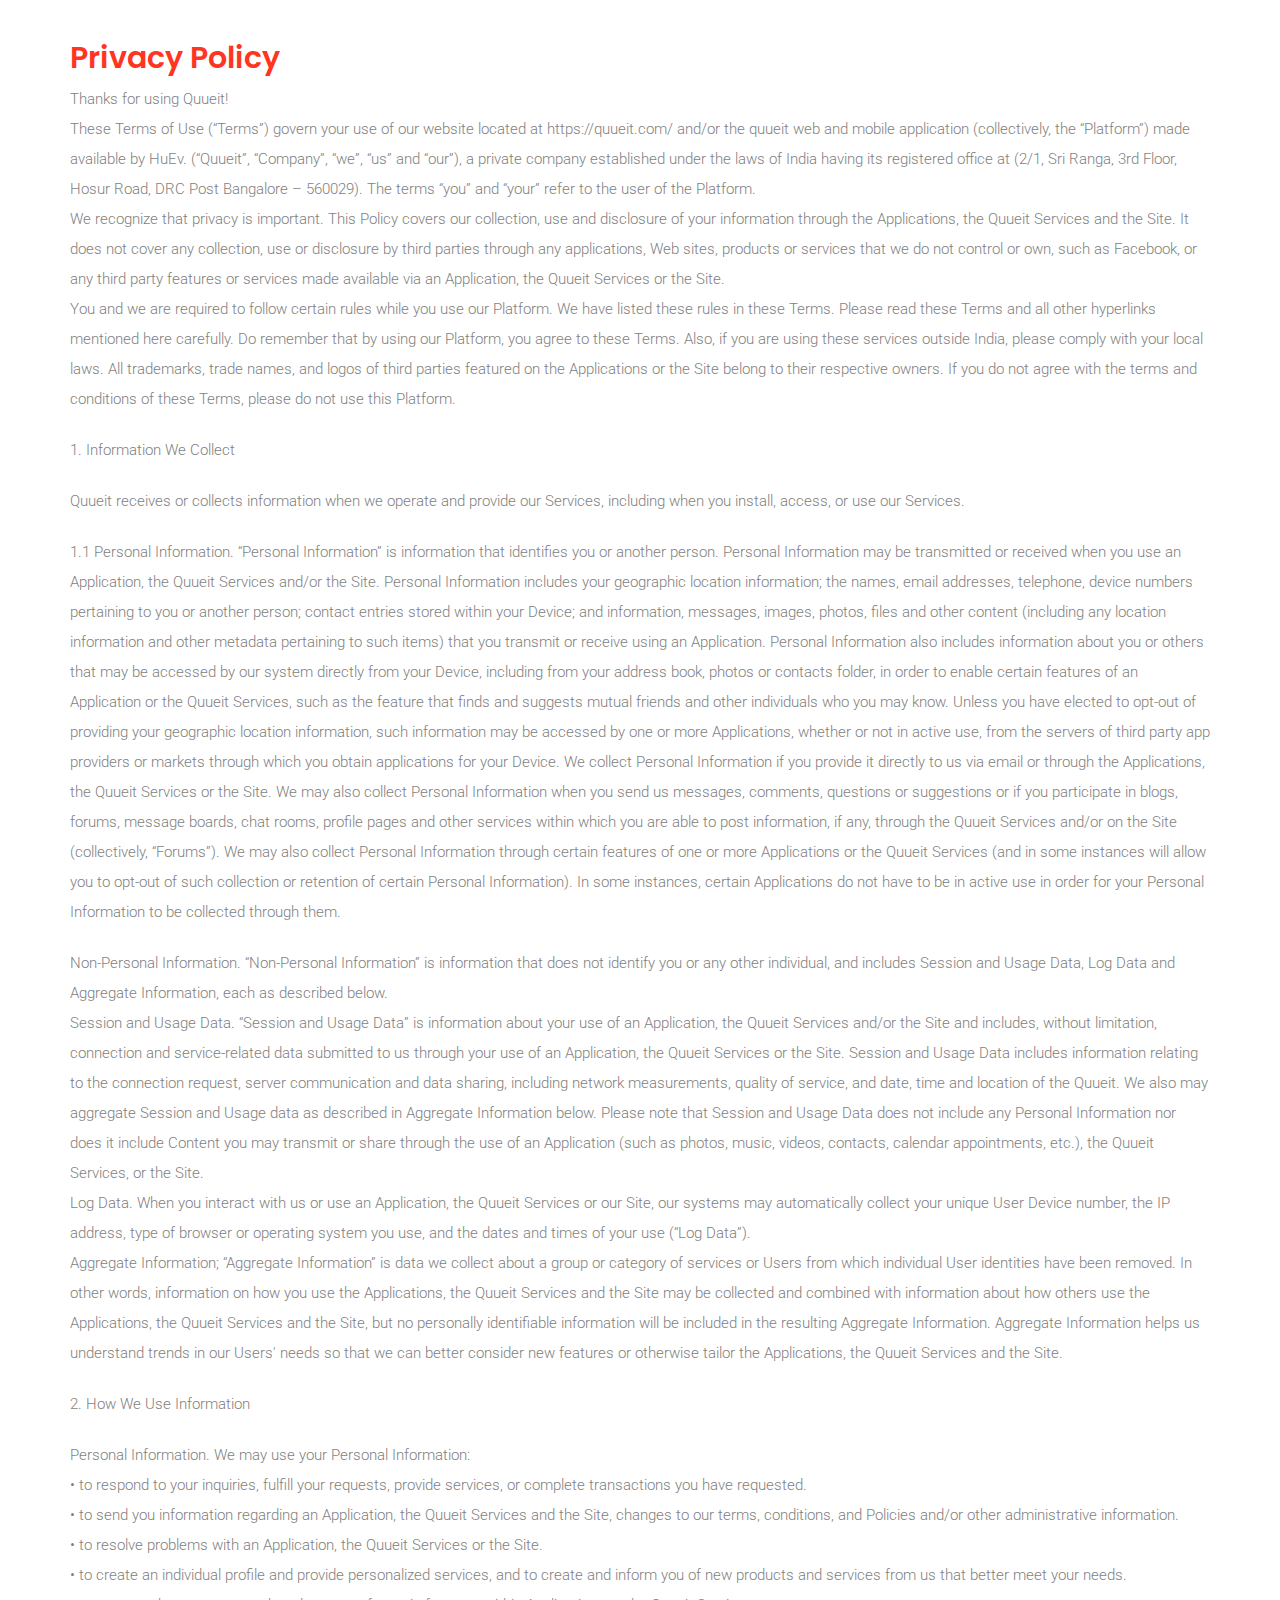
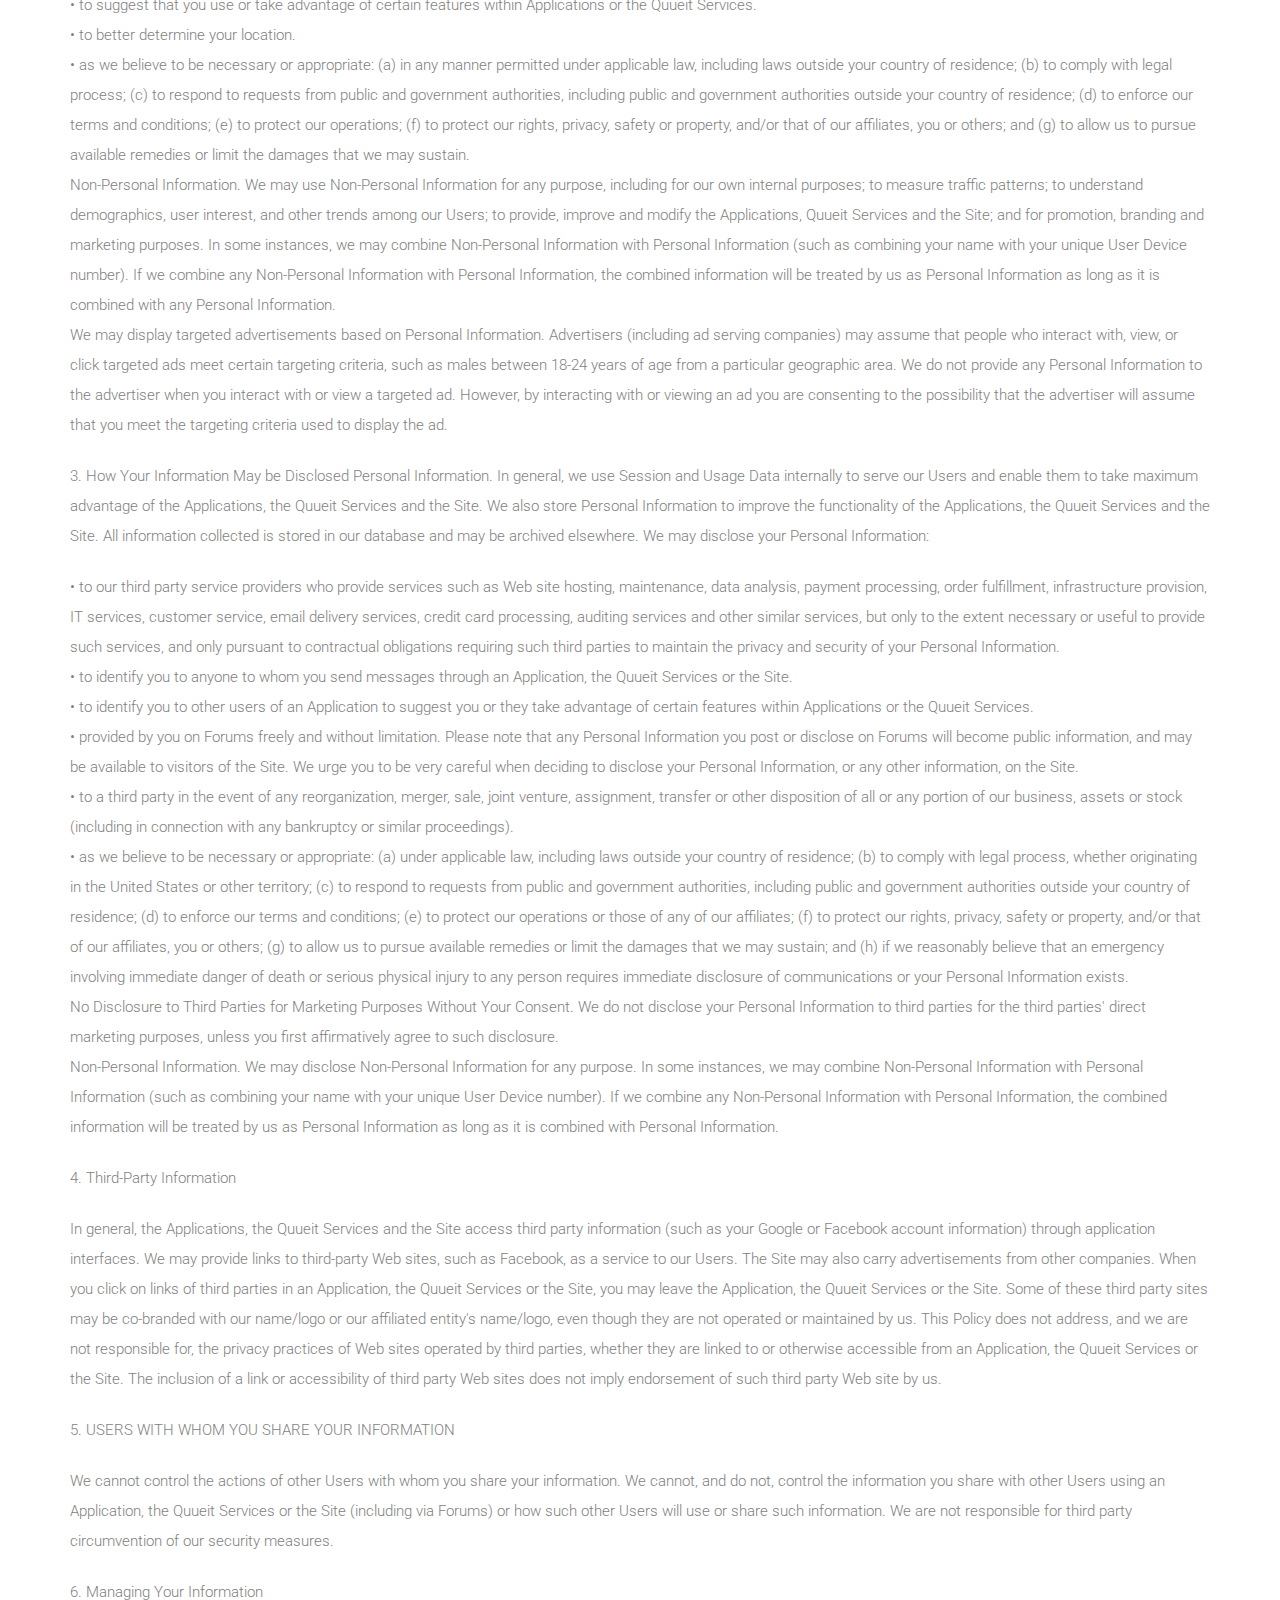
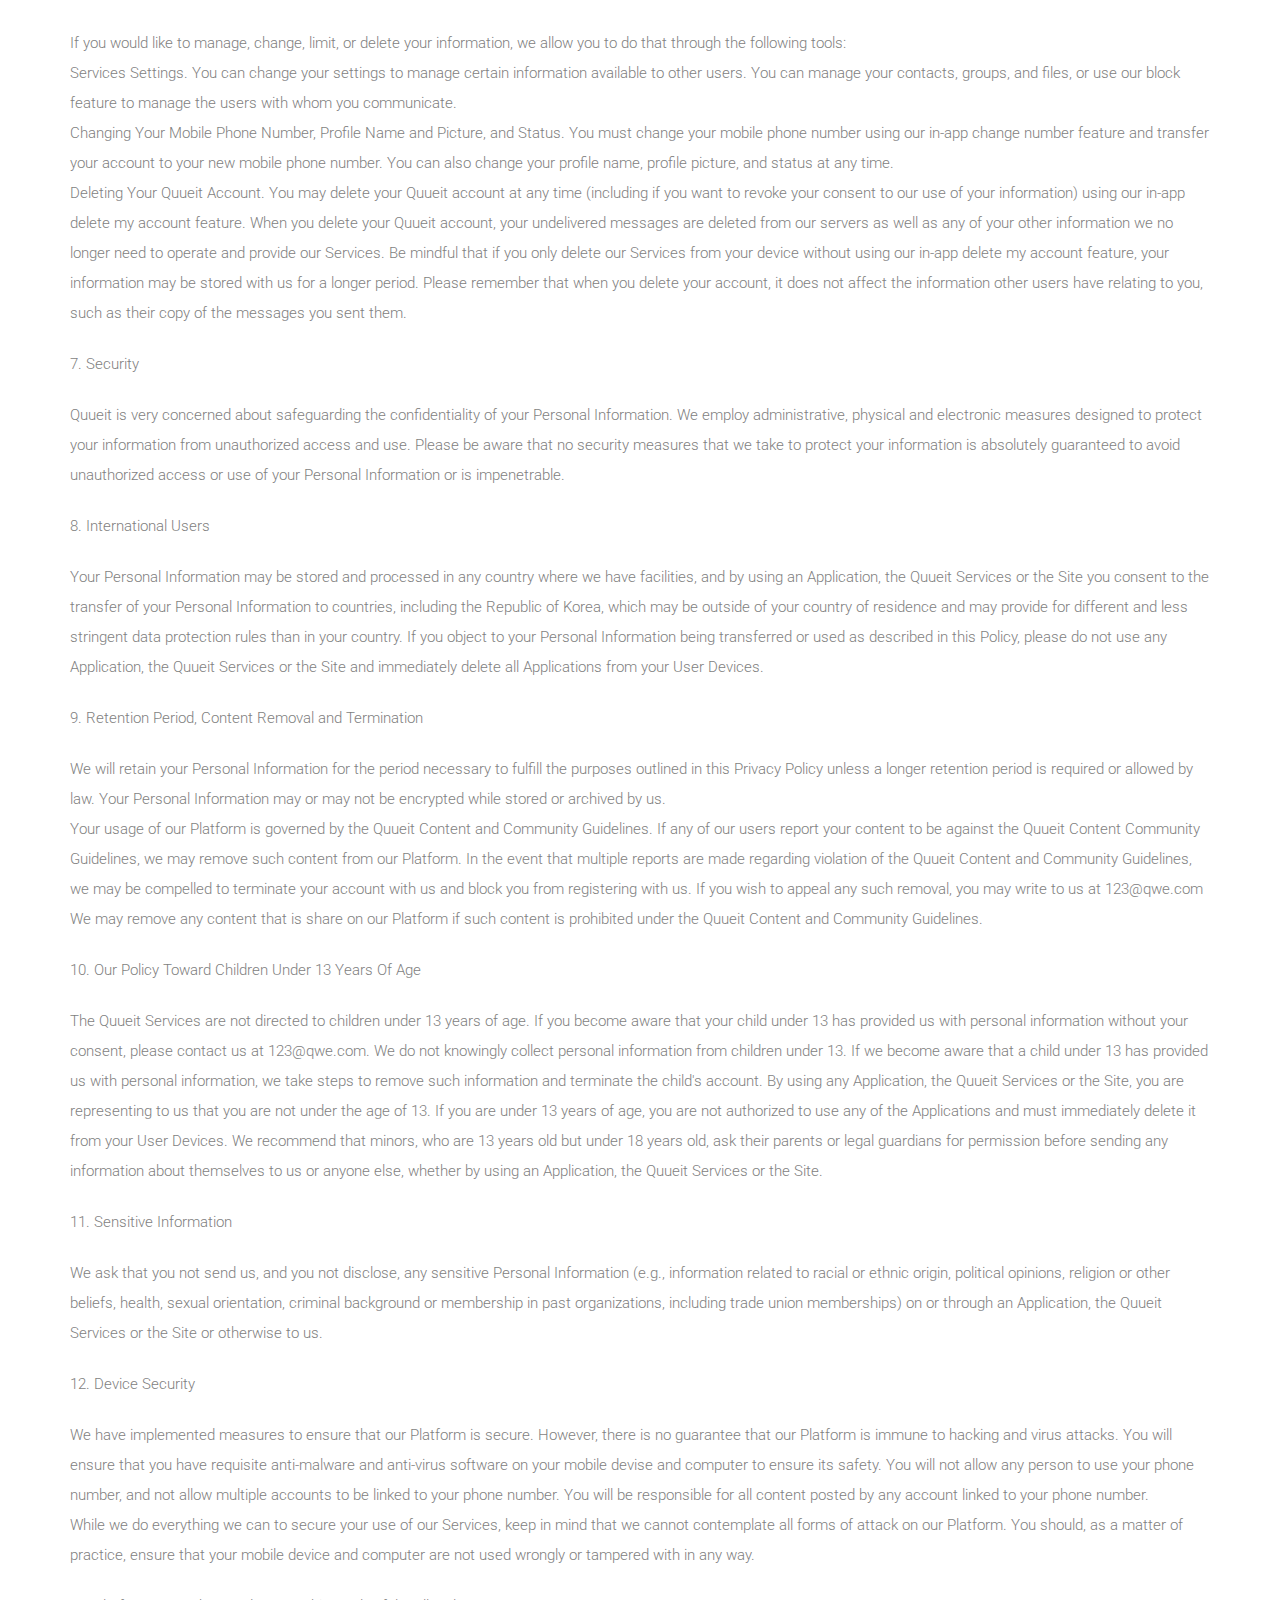
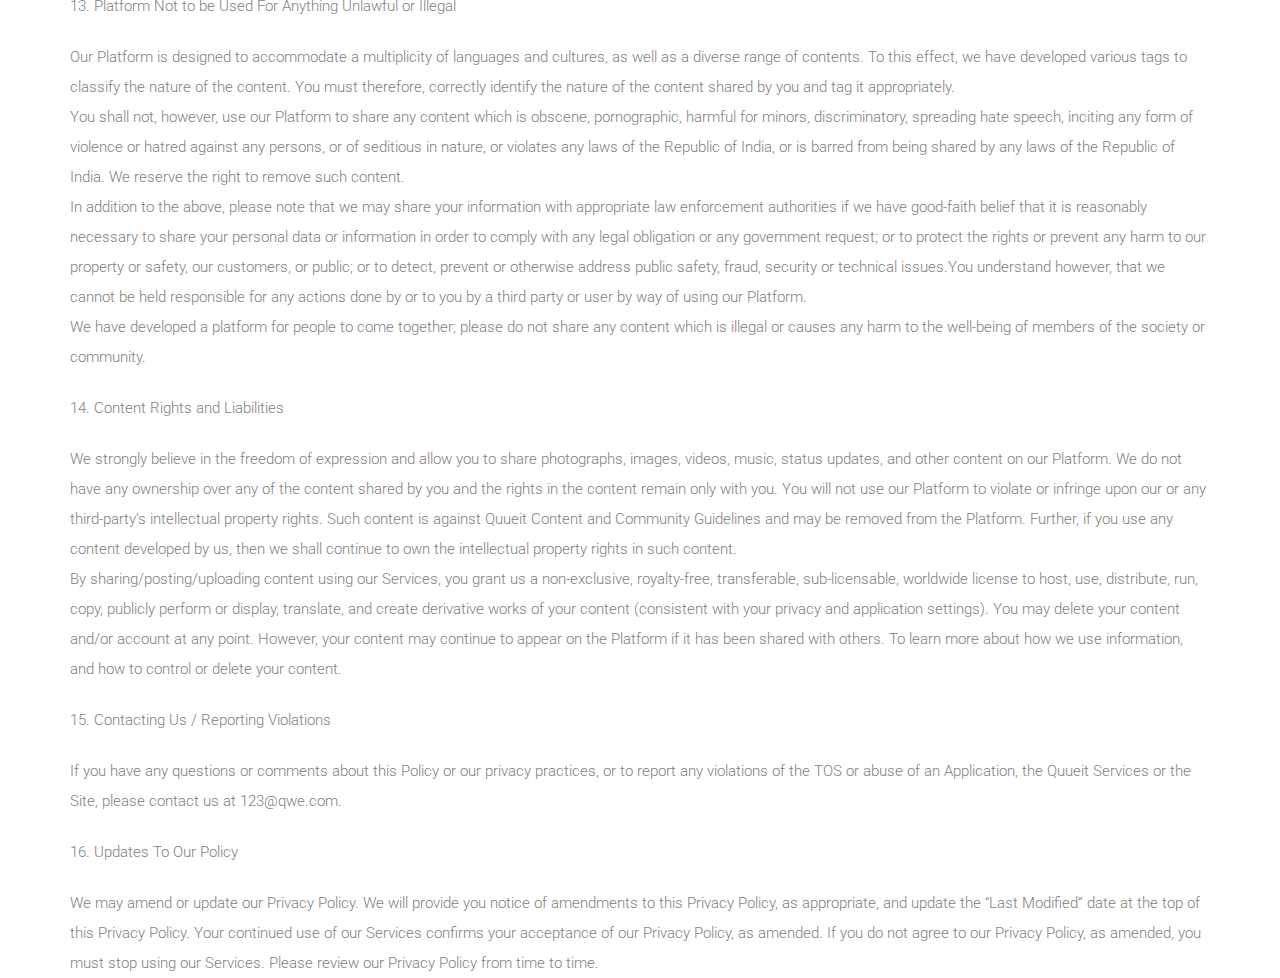
==== commit acda51d6: "Fixed typo in policy" ====
--- a/policy.html
+++ b/policy.html
@@ -22,7 +22,7 @@
                     <h2 style="color: #ff3421;">Privacy Policy</h2>
                     <p>Thanks for using Quueit!</p>
 
-                    <p>These Terms of Use (&ldquo;Terms&rdquo;) govern your use of our website located at https://quueir.com/and/or the quueit web and mobile application (collectively, the &ldquo;Platform&rdquo;) made available by HuEv. (&ldquo;Quueit&rdquo;, &ldquo;Company&rdquo;, &ldquo;we&rdquo;, &ldquo;us&rdquo; and &ldquo;our&rdquo;), a private company established under the laws of India having its registered office at (2/1, Sri Ranga, 3rd Floor, Hosur Road, DRC Post Bangalore &ndash; 560029). The terms &ldquo;you&rdquo; and &ldquo;your&rdquo; refer to the user of the Platform. </p>
+                    <p>These Terms of Use (&ldquo;Terms&rdquo;) govern your use of our website located at https://quueit.com/ and/or the quueit web and mobile application (collectively, the &ldquo;Platform&rdquo;) made available by HuEv. (&ldquo;Quueit&rdquo;, &ldquo;Company&rdquo;, &ldquo;we&rdquo;, &ldquo;us&rdquo; and &ldquo;our&rdquo;), a private company established under the laws of India having its registered office at (2/1, Sri Ranga, 3rd Floor, Hosur Road, DRC Post Bangalore &ndash; 560029). The terms &ldquo;you&rdquo; and &ldquo;your&rdquo; refer to the user of the Platform. </p>
 
                     <p>We recognize that privacy is important. This Policy covers our collection, use and disclosure of your information through the Applications, the Quueit Services and the Site. It does not cover any collection, use or disclosure by third parties through any applications, Web sites, products or services that we do not control or own, such as Facebook, or any third party features or services made available via an Application, the Quueit Services or the Site.</p>
 
